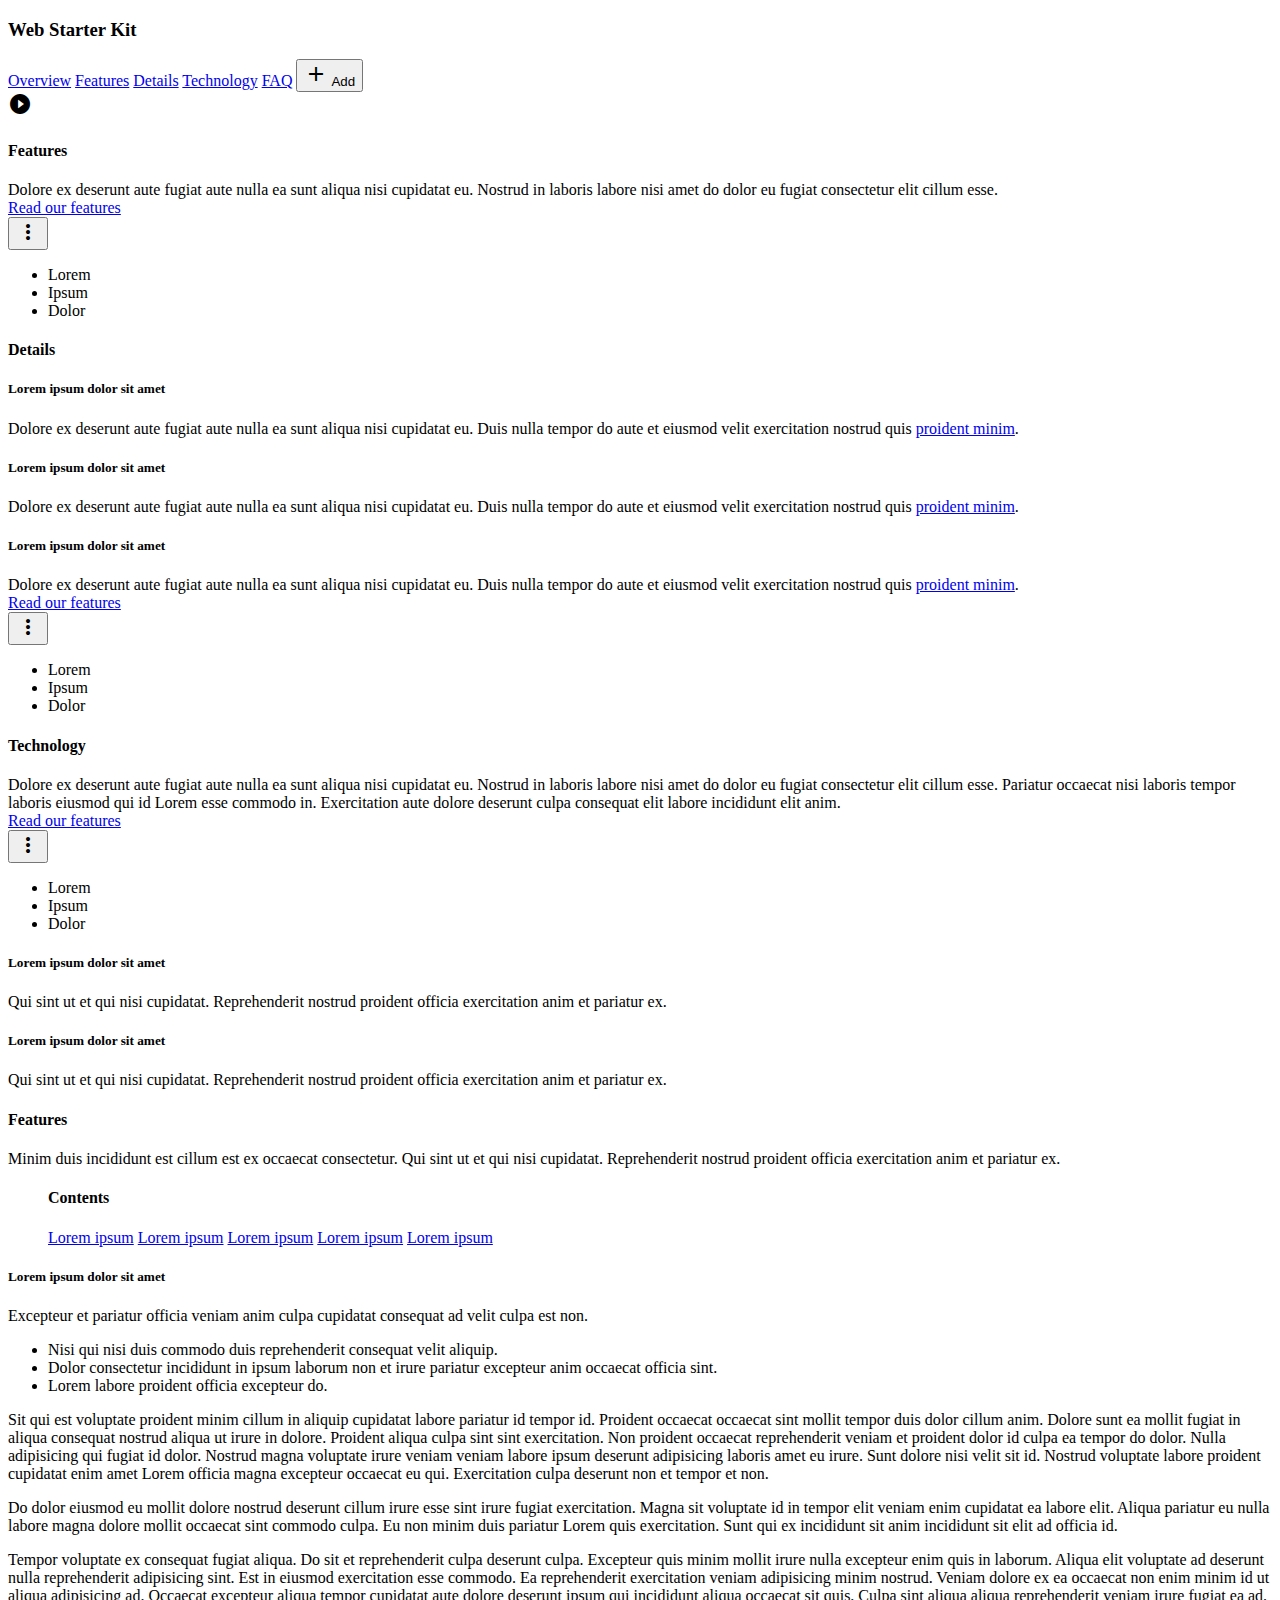
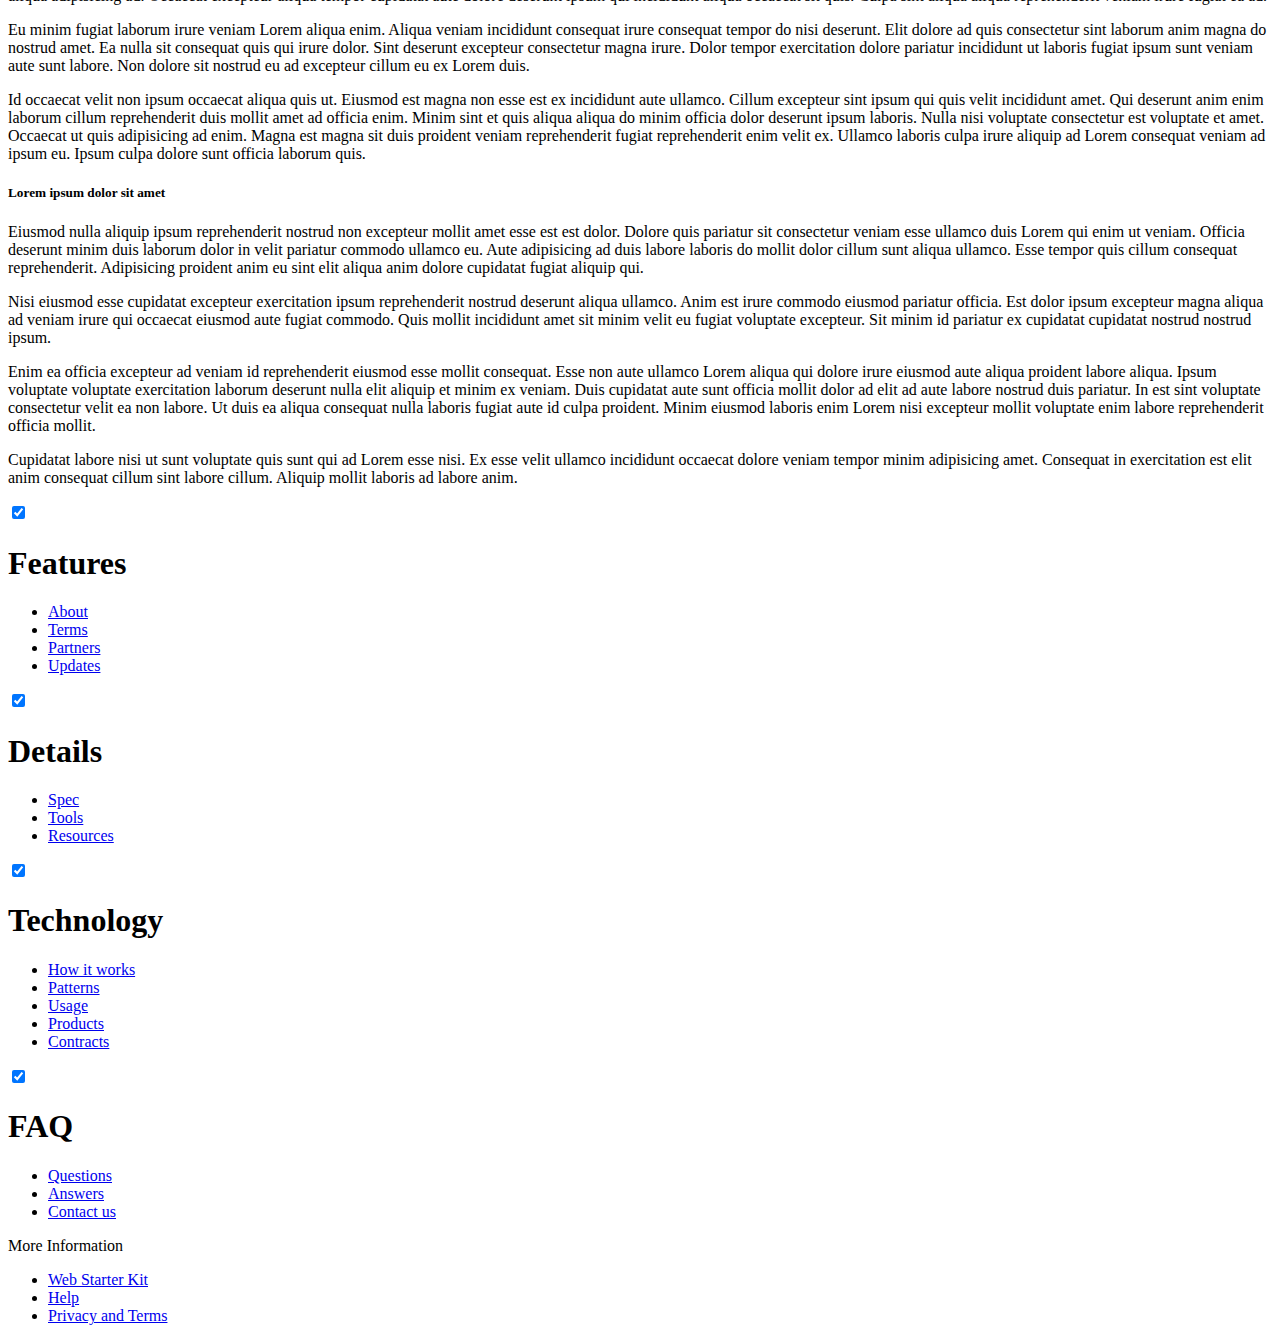
==== index.html @ f04f0d39 "1" ====
<!doctype html>
<html lang="">
  <head>
    <meta charset="utf-8">
    <meta http-equiv="X-UA-Compatible" content="IE=edge">
    <meta name="description" content="">
    <meta name="viewport" content="width=device-width, initial-scale=1.0">
    <title>Web Starter Kit</title>

    <!-- Disable tap highlight on IE -->
    <meta name="msapplication-tap-highlight" content="no">

    <!-- Web Application Manifest -->
    <link rel="manifest" href="manifest.json">

    <!-- Add to homescreen for Chrome on Android -->
    <meta name="mobile-web-app-capable" content="yes">
    <meta name="application-name" content="Web Starter Kit">
    <link rel="icon" sizes="192x192" href="images/touch/chrome-touch-icon-192x192.png">

    <!-- Add to homescreen for Safari on iOS -->
    <meta name="apple-mobile-web-app-capable" content="yes">
    <meta name="apple-mobile-web-app-status-bar-style" content="black">
    <meta name="apple-mobile-web-app-title" content="Web Starter Kit">
    <link rel="apple-touch-icon" href="images/touch/apple-touch-icon.png">

    <!-- Tile icon for Win8 (144x144 + tile color) -->
    <meta name="msapplication-TileImage" content="images/touch/ms-touch-icon-144x144-precomposed.png">
    <meta name="msapplication-TileColor" content="#2F3BA2">

    <!-- Color the status bar on mobile devices -->
    <meta name="theme-color" content="#2F3BA2">

    <!-- SEO: If your mobile URL is different from the desktop URL, add a canonical link to the desktop page https://developers.google.com/webmasters/smartphone-sites/feature-phones -->
    <!--
    <link rel="canonical" href="http://www.example.com/">
    -->

    <!-- Material Design icons -->
    <link rel="stylesheet" href="https://fonts.googleapis.com/icon?family=Material+Icons">


    <!-- Material Design Lite page styles:
    You can choose other color schemes from the CDN, more info here http://www.getmdl.io/customize/index.html
    Format: material.color1-color2.min.css, some examples:
    material.red-teal.min.css
    material.blue-orange.min.css
    material.purple-indigo.min.css
    -->
    <link rel="stylesheet" href="https://code.getmdl.io/1.2.1/material.indigo-pink.min.css">

    <!-- Your styles -->
    <link rel="stylesheet" href="styles/main.css">
  </head>
  <body class="mdl-demo mdl-color--grey-100 mdl-color-text--grey-700 mdl-base">
    <div class="mdl-layout mdl-js-layout mdl-layout--fixed-header">
      <header class="mdl-layout__header mdl-layout__header--scroll mdl-color--primary">
        <div class="mdl-layout--large-screen-only mdl-layout__header-row">
        </div>
        <div class="mdl-layout--large-screen-only mdl-layout__header-row">
          <h3>Web Starter Kit</h3>
        </div>
        <div class="mdl-layout--large-screen-only mdl-layout__header-row">
        </div>
        <div class="mdl-layout__tab-bar mdl-js-ripple-effect mdl-color--primary-dark">
          <a href="#overview" class="mdl-layout__tab is-active">Overview</a>
          <a href="#features" class="mdl-layout__tab">Features</a>
          <a href="#features" class="mdl-layout__tab">Details</a>
          <a href="#features" class="mdl-layout__tab">Technology</a>
          <a href="#features" class="mdl-layout__tab">FAQ</a>
          <button class="mdl-button mdl-js-button mdl-button--fab mdl-js-ripple-effect mdl-button--colored mdl-shadow--4dp mdl-color--accent" id="add">
            <i class="material-icons" role="presentation">add</i>
            <span class="visuallyhidden">Add</span>
          </button>
        </div>
      </header>
      <main class="mdl-layout__content">
        <div class="mdl-layout__tab-panel is-active" id="overview">
          <section class="section--center mdl-grid mdl-grid--no-spacing mdl-shadow--2dp">
            <header class="section__play-btn mdl-cell mdl-cell--3-col-desktop mdl-cell--2-col-tablet mdl-cell--4-col-phone mdl-color--teal-100 mdl-color-text--white">
              <i class="material-icons">play_circle_filled</i>
            </header>
            <div class="mdl-card mdl-cell mdl-cell--9-col-desktop mdl-cell--6-col-tablet mdl-cell--4-col-phone">
              <div class="mdl-card__supporting-text">
                <h4>Features</h4>
                Dolore ex deserunt aute fugiat aute nulla ea sunt aliqua nisi cupidatat eu. Nostrud in laboris labore nisi amet do dolor eu fugiat consectetur elit cillum esse.
              </div>
              <div class="mdl-card__actions">
                <a href="#" class="mdl-button">Read our features</a>
              </div>
            </div>
            <button class="mdl-button mdl-js-button mdl-js-ripple-effect mdl-button--icon" id="btn1">
              <i class="material-icons">more_vert</i>
            </button>
            <ul class="mdl-menu mdl-js-menu mdl-menu--bottom-right" for="btn1">
              <li class="mdl-menu__item">Lorem</li>
              <li class="mdl-menu__item" disabled>Ipsum</li>
              <li class="mdl-menu__item">Dolor</li>
            </ul>
          </section>
          <section class="section--center mdl-grid mdl-grid--no-spacing mdl-shadow--2dp">
            <div class="mdl-card mdl-cell mdl-cell--12-col">
              <div class="mdl-card__supporting-text mdl-grid mdl-grid--no-spacing">
                <h4 class="mdl-cell mdl-cell--12-col">Details</h4>
                <div class="section__circle-container mdl-cell mdl-cell--2-col mdl-cell--1-col-phone">
                  <div class="section__circle-container__circle mdl-color--primary"></div>
                </div>
                <div class="section__text mdl-cell mdl-cell--10-col-desktop mdl-cell--6-col-tablet mdl-cell--3-col-phone">
                  <h5>Lorem ipsum dolor sit amet</h5>
                  Dolore ex deserunt aute fugiat aute nulla ea sunt aliqua nisi cupidatat eu. Duis nulla tempor do aute et eiusmod velit exercitation nostrud quis <a href="#">proident minim</a>.
                </div>
                <div class="section__circle-container mdl-cell mdl-cell--2-col mdl-cell--1-col-phone">
                  <div class="section__circle-container__circle mdl-color--primary"></div>
                </div>
                <div class="section__text mdl-cell mdl-cell--10-col-desktop mdl-cell--6-col-tablet mdl-cell--3-col-phone">
                  <h5>Lorem ipsum dolor sit amet</h5>
                  Dolore ex deserunt aute fugiat aute nulla ea sunt aliqua nisi cupidatat eu. Duis nulla tempor do aute et eiusmod velit exercitation nostrud quis <a href="#">proident minim</a>.
                </div>
                <div class="section__circle-container mdl-cell mdl-cell--2-col mdl-cell--1-col-phone">
                  <div class="section__circle-container__circle mdl-color--primary"></div>
                </div>
                <div class="section__text mdl-cell mdl-cell--10-col-desktop mdl-cell--6-col-tablet mdl-cell--3-col-phone">
                  <h5>Lorem ipsum dolor sit amet</h5>
                  Dolore ex deserunt aute fugiat aute nulla ea sunt aliqua nisi cupidatat eu. Duis nulla tempor do aute et eiusmod velit exercitation nostrud quis <a href="#">proident minim</a>.
                </div>
              </div>
              <div class="mdl-card__actions">
                <a href="#" class="mdl-button">Read our features</a>
              </div>
            </div>
            <button class="mdl-button mdl-js-button mdl-js-ripple-effect mdl-button--icon" id="btn2">
              <i class="material-icons">more_vert</i>
            </button>
            <ul class="mdl-menu mdl-js-menu mdl-menu--bottom-right" for="btn2">
              <li class="mdl-menu__item">Lorem</li>
              <li class="mdl-menu__item" disabled>Ipsum</li>
              <li class="mdl-menu__item">Dolor</li>
            </ul>
          </section>
          <section class="section--center mdl-grid mdl-grid--no-spacing mdl-shadow--2dp">
            <div class="mdl-card mdl-cell mdl-cell--12-col">
              <div class="mdl-card__supporting-text">
                <h4>Technology</h4>
                Dolore ex deserunt aute fugiat aute nulla ea sunt aliqua nisi cupidatat eu. Nostrud in laboris labore nisi amet do dolor eu fugiat consectetur elit cillum esse. Pariatur occaecat nisi laboris tempor laboris eiusmod qui id Lorem esse commodo in. Exercitation aute dolore deserunt culpa consequat elit labore incididunt elit anim.
              </div>
              <div class="mdl-card__actions">
                <a href="#" class="mdl-button">Read our features</a>
              </div>
            </div>
            <button class="mdl-button mdl-js-button mdl-js-ripple-effect mdl-button--icon" id="btn3">
              <i class="material-icons">more_vert</i>
            </button>
            <ul class="mdl-menu mdl-js-menu mdl-menu--bottom-right" for="btn3">
              <li class="mdl-menu__item">Lorem</li>
              <li class="mdl-menu__item" disabled>Ipsum</li>
              <li class="mdl-menu__item">Dolor</li>
            </ul>
          </section>
          <section class="section--footer mdl-color--white mdl-grid">
            <div class="section__circle-container mdl-cell mdl-cell--2-col mdl-cell--1-col-phone">
              <div class="section__circle-container__circle mdl-color--accent section__circle--big"></div>
            </div>
            <div class="section__text mdl-cell mdl-cell--4-col-desktop mdl-cell--6-col-tablet mdl-cell--3-col-phone">
              <h5>Lorem ipsum dolor sit amet</h5>
              Qui sint ut et qui nisi cupidatat. Reprehenderit nostrud proident officia exercitation anim et pariatur ex.
            </div>
            <div class="section__circle-container mdl-cell mdl-cell--2-col mdl-cell--1-col-phone">
              <div class="section__circle-container__circle mdl-color--accent section__circle--big"></div>
            </div>
            <div class="section__text mdl-cell mdl-cell--4-col-desktop mdl-cell--6-col-tablet mdl-cell--3-col-phone">
              <h5>Lorem ipsum dolor sit amet</h5>
              Qui sint ut et qui nisi cupidatat. Reprehenderit nostrud proident officia exercitation anim et pariatur ex.
            </div>
          </section>
        </div>
        <div class="mdl-layout__tab-panel" id="features">
          <section class="section--center mdl-grid mdl-grid--no-spacing">
            <div class="mdl-cell mdl-cell--12-col">
              <h4>Features</h4>
              Minim duis incididunt est cillum est ex occaecat consectetur. Qui sint ut et qui nisi cupidatat. Reprehenderit nostrud proident officia exercitation anim et pariatur ex.
              <ul class="toc">
                <h4>Contents</h4>
                <a href="#lorem1">Lorem ipsum</a>
                <a href="#lorem2">Lorem ipsum</a>
                <a href="#lorem3">Lorem ipsum</a>
                <a href="#lorem4">Lorem ipsum</a>
                <a href="#lorem5">Lorem ipsum</a>
              </ul>

              <h5 id="lorem1">Lorem ipsum dolor sit amet</h5>
              Excepteur et pariatur officia veniam anim culpa cupidatat consequat ad velit culpa est non.
              <ul>
                <li>Nisi qui nisi duis commodo duis reprehenderit consequat velit aliquip.</li>
                <li>Dolor consectetur incididunt in ipsum laborum non et irure pariatur excepteur anim occaecat officia sint.</li>
                <li>Lorem labore proident officia excepteur do.</li>
              </ul>

              <p>
                Sit qui est voluptate proident minim cillum in aliquip cupidatat labore pariatur id tempor id. Proident occaecat occaecat sint mollit tempor duis dolor cillum anim. Dolore sunt ea mollit fugiat in aliqua consequat nostrud aliqua ut irure in dolore. Proident aliqua culpa sint sint exercitation. Non proident occaecat reprehenderit veniam et proident dolor id culpa ea tempor do dolor. Nulla adipisicing qui fugiat id dolor. Nostrud magna voluptate irure veniam veniam labore ipsum deserunt adipisicing laboris amet eu irure. Sunt dolore nisi velit sit id. Nostrud voluptate labore proident cupidatat enim amet Lorem officia magna excepteur occaecat eu qui. Exercitation culpa deserunt non et tempor et non.
              </p>
              <p>
                Do dolor eiusmod eu mollit dolore nostrud deserunt cillum irure esse sint irure fugiat exercitation. Magna sit voluptate id in tempor elit veniam enim cupidatat ea labore elit. Aliqua pariatur eu nulla labore magna dolore mollit occaecat sint commodo culpa. Eu non minim duis pariatur Lorem quis exercitation. Sunt qui ex incididunt sit anim incididunt sit elit ad officia id.
              </p>
              <p id="lorem2">
                Tempor voluptate ex consequat fugiat aliqua. Do sit et reprehenderit culpa deserunt culpa. Excepteur quis minim mollit irure nulla excepteur enim quis in laborum. Aliqua elit voluptate ad deserunt nulla reprehenderit adipisicing sint. Est in eiusmod exercitation esse commodo. Ea reprehenderit exercitation veniam adipisicing minim nostrud. Veniam dolore ex ea occaecat non enim minim id ut aliqua adipisicing ad. Occaecat excepteur aliqua tempor cupidatat aute dolore deserunt ipsum qui incididunt aliqua occaecat sit quis. Culpa sint aliqua aliqua reprehenderit veniam irure fugiat ea ad.
              </p>
              <p>
                Eu minim fugiat laborum irure veniam Lorem aliqua enim. Aliqua veniam incididunt consequat irure consequat tempor do nisi deserunt. Elit dolore ad quis consectetur sint laborum anim magna do nostrud amet. Ea nulla sit consequat quis qui irure dolor. Sint deserunt excepteur consectetur magna irure. Dolor tempor exercitation dolore pariatur incididunt ut laboris fugiat ipsum sunt veniam aute sunt labore. Non dolore sit nostrud eu ad excepteur cillum eu ex Lorem duis.
              </p>
              <p>
                Id occaecat velit non ipsum occaecat aliqua quis ut. Eiusmod est magna non esse est ex incididunt aute ullamco. Cillum excepteur sint ipsum qui quis velit incididunt amet. Qui deserunt anim enim laborum cillum reprehenderit duis mollit amet ad officia enim. Minim sint et quis aliqua aliqua do minim officia dolor deserunt ipsum laboris. Nulla nisi voluptate consectetur est voluptate et amet. Occaecat ut quis adipisicing ad enim. Magna est magna sit duis proident veniam reprehenderit fugiat reprehenderit enim velit ex. Ullamco laboris culpa irure aliquip ad Lorem consequat veniam ad ipsum eu. Ipsum culpa dolore sunt officia laborum quis.
              </p>

              <h5 id="lorem3">Lorem ipsum dolor sit amet</h5>

              <p id="lorem4">
                Eiusmod nulla aliquip ipsum reprehenderit nostrud non excepteur mollit amet esse est est dolor. Dolore quis pariatur sit consectetur veniam esse ullamco duis Lorem qui enim ut veniam. Officia deserunt minim duis laborum dolor in velit pariatur commodo ullamco eu. Aute adipisicing ad duis labore laboris do mollit dolor cillum sunt aliqua ullamco. Esse tempor quis cillum consequat reprehenderit. Adipisicing proident anim eu sint elit aliqua anim dolore cupidatat fugiat aliquip qui.
              </p>
              <p id="lorem5">
                Nisi eiusmod esse cupidatat excepteur exercitation ipsum reprehenderit nostrud deserunt aliqua ullamco. Anim est irure commodo eiusmod pariatur officia. Est dolor ipsum excepteur magna aliqua ad veniam irure qui occaecat eiusmod aute fugiat commodo. Quis mollit incididunt amet sit minim velit eu fugiat voluptate excepteur. Sit minim id pariatur ex cupidatat cupidatat nostrud nostrud ipsum.
              </p>
              <p>
                Enim ea officia excepteur ad veniam id reprehenderit eiusmod esse mollit consequat. Esse non aute ullamco Lorem aliqua qui dolore irure eiusmod aute aliqua proident labore aliqua. Ipsum voluptate voluptate exercitation laborum deserunt nulla elit aliquip et minim ex veniam. Duis cupidatat aute sunt officia mollit dolor ad elit ad aute labore nostrud duis pariatur. In est sint voluptate consectetur velit ea non labore. Ut duis ea aliqua consequat nulla laboris fugiat aute id culpa proident. Minim eiusmod laboris enim Lorem nisi excepteur mollit voluptate enim labore reprehenderit officia mollit.
              </p>
              <p>
                Cupidatat labore nisi ut sunt voluptate quis sunt qui ad Lorem esse nisi. Ex esse velit ullamco incididunt occaecat dolore veniam tempor minim adipisicing amet. Consequat in exercitation est elit anim consequat cillum sint labore cillum. Aliquip mollit laboris ad labore anim.
              </p>
            </div>
          </section>
        </div>
        <footer class="mdl-mega-footer">
          <div class="mdl-mega-footer--middle-section">
            <div class="mdl-mega-footer--drop-down-section">
              <input class="mdl-mega-footer--heading-checkbox" type="checkbox" checked>
              <h1 class="mdl-mega-footer--heading">Features</h1>
              <ul class="mdl-mega-footer--link-list">
                <li><a href="#">About</a></li>
                <li><a href="#">Terms</a></li>
                <li><a href="#">Partners</a></li>
                <li><a href="#">Updates</a></li>
              </ul>
            </div>
            <div class="mdl-mega-footer--drop-down-section">
              <input class="mdl-mega-footer--heading-checkbox" type="checkbox" checked>
              <h1 class="mdl-mega-footer--heading">Details</h1>
              <ul class="mdl-mega-footer--link-list">
                <li><a href="#">Spec</a></li>
                <li><a href="#">Tools</a></li>
                <li><a href="#">Resources</a></li>
              </ul>
            </div>
            <div class="mdl-mega-footer--drop-down-section">
              <input class="mdl-mega-footer--heading-checkbox" type="checkbox" checked>
              <h1 class="mdl-mega-footer--heading">Technology</h1>
              <ul class="mdl-mega-footer--link-list">
                <li><a href="#">How it works</a></li>
                <li><a href="#">Patterns</a></li>
                <li><a href="#">Usage</a></li>
                <li><a href="#">Products</a></li>
                <li><a href="#">Contracts</a></li>
              </ul>
            </div>
            <div class="mdl-mega-footer--drop-down-section">
              <input class="mdl-mega-footer--heading-checkbox" type="checkbox" checked>
              <h1 class="mdl-mega-footer--heading">FAQ</h1>
              <ul class="mdl-mega-footer--link-list">
                <li><a href="#">Questions</a></li>
                <li><a href="#">Answers</a></li>
                <li><a href="#">Contact us</a></li>
              </ul>
            </div>
          </div>
          <div class="mdl-mega-footer--bottom-section">
            <div class="mdl-logo">
              More Information
            </div>
            <ul class="mdl-mega-footer--link-list">
              <li><a href="https://developers.google.com/web/starter-kit/">Web Starter Kit</a></li>
              <li><a href="#">Help</a></li>
              <li><a href="#">Privacy and Terms</a></li>
            </ul>
          </div>
        </footer>
      </main>
    </div>

    <script src="https://code.getmdl.io/1.2.1/material.min.js"></script>
    <!-- build:js scripts/main.min.js -->
    <script src="scripts/main.js"></script>
    <!-- endbuild -->

    <!-- Google Analytics: change UA-XXXXX-X to be your site's ID -->
    <script>
      (function(i,s,o,g,r,a,m){i['GoogleAnalyticsObject']=r;i[r]=i[r]||function(){
      (i[r].q=i[r].q||[]).push(arguments)},i[r].l=1*new Date();a=s.createElement(o),
      m=s.getElementsByTagName(o)[0];a.async=1;a.src=g;m.parentNode.insertBefore(a,m)
      })(window,document,'script','//www.google-analytics.com/analytics.js','ga');
      ga('create', 'UA-XXXXX-X', 'auto');
      ga('send', 'pageview');
    </script>
    <!-- Built with love using Web Starter Kit -->
  </body>
</html>
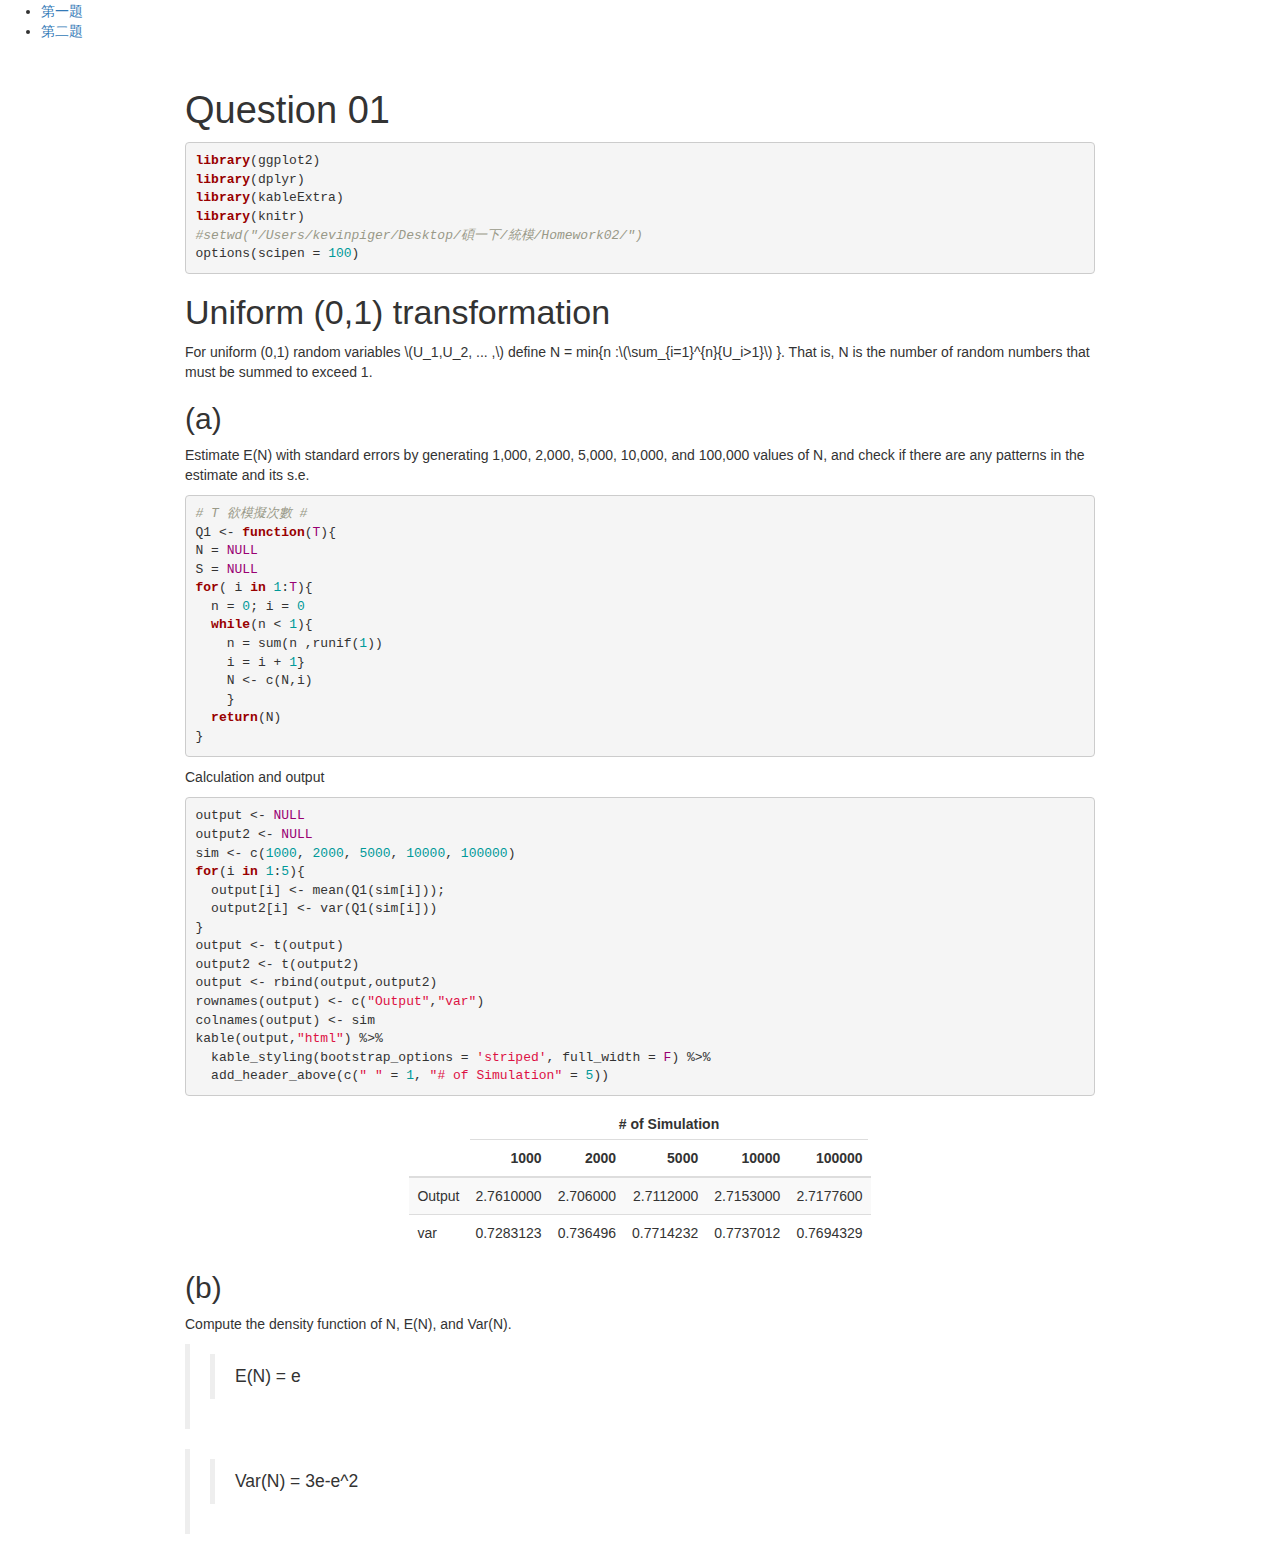
==== commit 404c0794: "my first page" ====
--- a/index.html
+++ b/index.html
@@ -1,303 +1,290 @@
-<!doctype html>
-<html lang="">
-  <head>
-    <meta charset="utf-8">
-    <meta http-equiv="X-UA-Compatible" content="IE=edge">
-    <meta name="description" content="">
-    <meta name="viewport" content="width=device-width, initial-scale=1.0">
-    <title>Web Starter Kit</title>
-
-    <!-- Disable tap highlight on IE -->
-    <meta name="msapplication-tap-highlight" content="no">
-
-    <!-- Web Application Manifest -->
-    <link rel="manifest" href="manifest.json">
-
-    <!-- Add to homescreen for Chrome on Android -->
-    <meta name="mobile-web-app-capable" content="yes">
-    <meta name="application-name" content="Web Starter Kit">
-    <link rel="icon" sizes="192x192" href="images/touch/chrome-touch-icon-192x192.png">
-
-    <!-- Add to homescreen for Safari on iOS -->
-    <meta name="apple-mobile-web-app-capable" content="yes">
-    <meta name="apple-mobile-web-app-status-bar-style" content="black">
-    <meta name="apple-mobile-web-app-title" content="Web Starter Kit">
-    <link rel="apple-touch-icon" href="images/touch/apple-touch-icon.png">
-
-    <!-- Tile icon for Win8 (144x144 + tile color) -->
-    <meta name="msapplication-TileImage" content="images/touch/ms-touch-icon-144x144-precomposed.png">
-    <meta name="msapplication-TileColor" content="#2F3BA2">
-
-    <!-- Color the status bar on mobile devices -->
-    <meta name="theme-color" content="#2F3BA2">
-
-    <!-- SEO: If your mobile URL is different from the desktop URL, add a canonical link to the desktop page https://developers.google.com/webmasters/smartphone-sites/feature-phones -->
-    <!--
-    <link rel="canonical" href="http://www.example.com/">
-    -->
-
-    <!-- Material Design icons -->
-    <link rel="stylesheet" href="https://fonts.googleapis.com/icon?family=Material+Icons">
-
-
-    <!-- Material Design Lite page styles:
-    You can choose other color schemes from the CDN, more info here http://www.getmdl.io/customize/index.html
-    Format: material.color1-color2.min.css, some examples:
-    material.red-teal.min.css
-    material.blue-orange.min.css
-    material.purple-indigo.min.css
-    -->
-    <link rel="stylesheet" href="https://code.getmdl.io/1.2.1/material.indigo-pink.min.css">
-
-    <!-- Your styles -->
-    <link rel="stylesheet" href="styles/main.css">
-  </head>
-  <body class="mdl-demo mdl-color--grey-100 mdl-color-text--grey-700 mdl-base">
-    <div class="mdl-layout mdl-js-layout mdl-layout--fixed-header">
-      <header class="mdl-layout__header mdl-layout__header--scroll mdl-color--primary">
-        <div class="mdl-layout--large-screen-only mdl-layout__header-row">
-        </div>
-        <div class="mdl-layout--large-screen-only mdl-layout__header-row">
-          <h3>Web Starter Kit</h3>
-        </div>
-        <div class="mdl-layout--large-screen-only mdl-layout__header-row">
-        </div>
-        <div class="mdl-layout__tab-bar mdl-js-ripple-effect mdl-color--primary-dark">
-          <a href="#overview" class="mdl-layout__tab is-active">Overview</a>
-          <a href="#features" class="mdl-layout__tab">Features</a>
-          <a href="#features" class="mdl-layout__tab">Details</a>
-          <a href="#features" class="mdl-layout__tab">Technology</a>
-          <a href="#features" class="mdl-layout__tab">FAQ</a>
-          <button class="mdl-button mdl-js-button mdl-button--fab mdl-js-ripple-effect mdl-button--colored mdl-shadow--4dp mdl-color--accent" id="add">
-            <i class="material-icons" role="presentation">add</i>
-            <span class="visuallyhidden">Add</span>
-          </button>
-        </div>
-      </header>
-      <main class="mdl-layout__content">
-        <div class="mdl-layout__tab-panel is-active" id="overview">
-          <section class="section--center mdl-grid mdl-grid--no-spacing mdl-shadow--2dp">
-            <header class="section__play-btn mdl-cell mdl-cell--3-col-desktop mdl-cell--2-col-tablet mdl-cell--4-col-phone mdl-color--teal-100 mdl-color-text--white">
-              <i class="material-icons">play_circle_filled</i>
-            </header>
-            <div class="mdl-card mdl-cell mdl-cell--9-col-desktop mdl-cell--6-col-tablet mdl-cell--4-col-phone">
-              <div class="mdl-card__supporting-text">
-                <h4>Features</h4>
-                Dolore ex deserunt aute fugiat aute nulla ea sunt aliqua nisi cupidatat eu. Nostrud in laboris labore nisi amet do dolor eu fugiat consectetur elit cillum esse.
-              </div>
-              <div class="mdl-card__actions">
-                <a href="#" class="mdl-button">Read our features</a>
-              </div>
-            </div>
-            <button class="mdl-button mdl-js-button mdl-js-ripple-effect mdl-button--icon" id="btn1">
-              <i class="material-icons">more_vert</i>
-            </button>
-            <ul class="mdl-menu mdl-js-menu mdl-menu--bottom-right" for="btn1">
-              <li class="mdl-menu__item">Lorem</li>
-              <li class="mdl-menu__item" disabled>Ipsum</li>
-              <li class="mdl-menu__item">Dolor</li>
-            </ul>
-          </section>
-          <section class="section--center mdl-grid mdl-grid--no-spacing mdl-shadow--2dp">
-            <div class="mdl-card mdl-cell mdl-cell--12-col">
-              <div class="mdl-card__supporting-text mdl-grid mdl-grid--no-spacing">
-                <h4 class="mdl-cell mdl-cell--12-col">Details</h4>
-                <div class="section__circle-container mdl-cell mdl-cell--2-col mdl-cell--1-col-phone">
-                  <div class="section__circle-container__circle mdl-color--primary"></div>
-                </div>
-                <div class="section__text mdl-cell mdl-cell--10-col-desktop mdl-cell--6-col-tablet mdl-cell--3-col-phone">
-                  <h5>Lorem ipsum dolor sit amet</h5>
-                  Dolore ex deserunt aute fugiat aute nulla ea sunt aliqua nisi cupidatat eu. Duis nulla tempor do aute et eiusmod velit exercitation nostrud quis <a href="#">proident minim</a>.
-                </div>
-                <div class="section__circle-container mdl-cell mdl-cell--2-col mdl-cell--1-col-phone">
-                  <div class="section__circle-container__circle mdl-color--primary"></div>
-                </div>
-                <div class="section__text mdl-cell mdl-cell--10-col-desktop mdl-cell--6-col-tablet mdl-cell--3-col-phone">
-                  <h5>Lorem ipsum dolor sit amet</h5>
-                  Dolore ex deserunt aute fugiat aute nulla ea sunt aliqua nisi cupidatat eu. Duis nulla tempor do aute et eiusmod velit exercitation nostrud quis <a href="#">proident minim</a>.
-                </div>
-                <div class="section__circle-container mdl-cell mdl-cell--2-col mdl-cell--1-col-phone">
-                  <div class="section__circle-container__circle mdl-color--primary"></div>
-                </div>
-                <div class="section__text mdl-cell mdl-cell--10-col-desktop mdl-cell--6-col-tablet mdl-cell--3-col-phone">
-                  <h5>Lorem ipsum dolor sit amet</h5>
-                  Dolore ex deserunt aute fugiat aute nulla ea sunt aliqua nisi cupidatat eu. Duis nulla tempor do aute et eiusmod velit exercitation nostrud quis <a href="#">proident minim</a>.
-                </div>
-              </div>
-              <div class="mdl-card__actions">
-                <a href="#" class="mdl-button">Read our features</a>
-              </div>
-            </div>
-            <button class="mdl-button mdl-js-button mdl-js-ripple-effect mdl-button--icon" id="btn2">
-              <i class="material-icons">more_vert</i>
-            </button>
-            <ul class="mdl-menu mdl-js-menu mdl-menu--bottom-right" for="btn2">
-              <li class="mdl-menu__item">Lorem</li>
-              <li class="mdl-menu__item" disabled>Ipsum</li>
-              <li class="mdl-menu__item">Dolor</li>
-            </ul>
-          </section>
-          <section class="section--center mdl-grid mdl-grid--no-spacing mdl-shadow--2dp">
-            <div class="mdl-card mdl-cell mdl-cell--12-col">
-              <div class="mdl-card__supporting-text">
-                <h4>Technology</h4>
-                Dolore ex deserunt aute fugiat aute nulla ea sunt aliqua nisi cupidatat eu. Nostrud in laboris labore nisi amet do dolor eu fugiat consectetur elit cillum esse. Pariatur occaecat nisi laboris tempor laboris eiusmod qui id Lorem esse commodo in. Exercitation aute dolore deserunt culpa consequat elit labore incididunt elit anim.
-              </div>
-              <div class="mdl-card__actions">
-                <a href="#" class="mdl-button">Read our features</a>
-              </div>
-            </div>
-            <button class="mdl-button mdl-js-button mdl-js-ripple-effect mdl-button--icon" id="btn3">
-              <i class="material-icons">more_vert</i>
-            </button>
-            <ul class="mdl-menu mdl-js-menu mdl-menu--bottom-right" for="btn3">
-              <li class="mdl-menu__item">Lorem</li>
-              <li class="mdl-menu__item" disabled>Ipsum</li>
-              <li class="mdl-menu__item">Dolor</li>
-            </ul>
-          </section>
-          <section class="section--footer mdl-color--white mdl-grid">
-            <div class="section__circle-container mdl-cell mdl-cell--2-col mdl-cell--1-col-phone">
-              <div class="section__circle-container__circle mdl-color--accent section__circle--big"></div>
-            </div>
-            <div class="section__text mdl-cell mdl-cell--4-col-desktop mdl-cell--6-col-tablet mdl-cell--3-col-phone">
-              <h5>Lorem ipsum dolor sit amet</h5>
-              Qui sint ut et qui nisi cupidatat. Reprehenderit nostrud proident officia exercitation anim et pariatur ex.
-            </div>
-            <div class="section__circle-container mdl-cell mdl-cell--2-col mdl-cell--1-col-phone">
-              <div class="section__circle-container__circle mdl-color--accent section__circle--big"></div>
-            </div>
-            <div class="section__text mdl-cell mdl-cell--4-col-desktop mdl-cell--6-col-tablet mdl-cell--3-col-phone">
-              <h5>Lorem ipsum dolor sit amet</h5>
-              Qui sint ut et qui nisi cupidatat. Reprehenderit nostrud proident officia exercitation anim et pariatur ex.
-            </div>
-          </section>
-        </div>
-        <div class="mdl-layout__tab-panel" id="features">
-          <section class="section--center mdl-grid mdl-grid--no-spacing">
-            <div class="mdl-cell mdl-cell--12-col">
-              <h4>Features</h4>
-              Minim duis incididunt est cillum est ex occaecat consectetur. Qui sint ut et qui nisi cupidatat. Reprehenderit nostrud proident officia exercitation anim et pariatur ex.
-              <ul class="toc">
-                <h4>Contents</h4>
-                <a href="#lorem1">Lorem ipsum</a>
-                <a href="#lorem2">Lorem ipsum</a>
-                <a href="#lorem3">Lorem ipsum</a>
-                <a href="#lorem4">Lorem ipsum</a>
-                <a href="#lorem5">Lorem ipsum</a>
-              </ul>
-
-              <h5 id="lorem1">Lorem ipsum dolor sit amet</h5>
-              Excepteur et pariatur officia veniam anim culpa cupidatat consequat ad velit culpa est non.
-              <ul>
-                <li>Nisi qui nisi duis commodo duis reprehenderit consequat velit aliquip.</li>
-                <li>Dolor consectetur incididunt in ipsum laborum non et irure pariatur excepteur anim occaecat officia sint.</li>
-                <li>Lorem labore proident officia excepteur do.</li>
-              </ul>
-
-              <p>
-                Sit qui est voluptate proident minim cillum in aliquip cupidatat labore pariatur id tempor id. Proident occaecat occaecat sint mollit tempor duis dolor cillum anim. Dolore sunt ea mollit fugiat in aliqua consequat nostrud aliqua ut irure in dolore. Proident aliqua culpa sint sint exercitation. Non proident occaecat reprehenderit veniam et proident dolor id culpa ea tempor do dolor. Nulla adipisicing qui fugiat id dolor. Nostrud magna voluptate irure veniam veniam labore ipsum deserunt adipisicing laboris amet eu irure. Sunt dolore nisi velit sit id. Nostrud voluptate labore proident cupidatat enim amet Lorem officia magna excepteur occaecat eu qui. Exercitation culpa deserunt non et tempor et non.
-              </p>
-              <p>
-                Do dolor eiusmod eu mollit dolore nostrud deserunt cillum irure esse sint irure fugiat exercitation. Magna sit voluptate id in tempor elit veniam enim cupidatat ea labore elit. Aliqua pariatur eu nulla labore magna dolore mollit occaecat sint commodo culpa. Eu non minim duis pariatur Lorem quis exercitation. Sunt qui ex incididunt sit anim incididunt sit elit ad officia id.
-              </p>
-              <p id="lorem2">
-                Tempor voluptate ex consequat fugiat aliqua. Do sit et reprehenderit culpa deserunt culpa. Excepteur quis minim mollit irure nulla excepteur enim quis in laborum. Aliqua elit voluptate ad deserunt nulla reprehenderit adipisicing sint. Est in eiusmod exercitation esse commodo. Ea reprehenderit exercitation veniam adipisicing minim nostrud. Veniam dolore ex ea occaecat non enim minim id ut aliqua adipisicing ad. Occaecat excepteur aliqua tempor cupidatat aute dolore deserunt ipsum qui incididunt aliqua occaecat sit quis. Culpa sint aliqua aliqua reprehenderit veniam irure fugiat ea ad.
-              </p>
-              <p>
-                Eu minim fugiat laborum irure veniam Lorem aliqua enim. Aliqua veniam incididunt consequat irure consequat tempor do nisi deserunt. Elit dolore ad quis consectetur sint laborum anim magna do nostrud amet. Ea nulla sit consequat quis qui irure dolor. Sint deserunt excepteur consectetur magna irure. Dolor tempor exercitation dolore pariatur incididunt ut laboris fugiat ipsum sunt veniam aute sunt labore. Non dolore sit nostrud eu ad excepteur cillum eu ex Lorem duis.
-              </p>
-              <p>
-                Id occaecat velit non ipsum occaecat aliqua quis ut. Eiusmod est magna non esse est ex incididunt aute ullamco. Cillum excepteur sint ipsum qui quis velit incididunt amet. Qui deserunt anim enim laborum cillum reprehenderit duis mollit amet ad officia enim. Minim sint et quis aliqua aliqua do minim officia dolor deserunt ipsum laboris. Nulla nisi voluptate consectetur est voluptate et amet. Occaecat ut quis adipisicing ad enim. Magna est magna sit duis proident veniam reprehenderit fugiat reprehenderit enim velit ex. Ullamco laboris culpa irure aliquip ad Lorem consequat veniam ad ipsum eu. Ipsum culpa dolore sunt officia laborum quis.
-              </p>
-
-              <h5 id="lorem3">Lorem ipsum dolor sit amet</h5>
-
-              <p id="lorem4">
-                Eiusmod nulla aliquip ipsum reprehenderit nostrud non excepteur mollit amet esse est est dolor. Dolore quis pariatur sit consectetur veniam esse ullamco duis Lorem qui enim ut veniam. Officia deserunt minim duis laborum dolor in velit pariatur commodo ullamco eu. Aute adipisicing ad duis labore laboris do mollit dolor cillum sunt aliqua ullamco. Esse tempor quis cillum consequat reprehenderit. Adipisicing proident anim eu sint elit aliqua anim dolore cupidatat fugiat aliquip qui.
-              </p>
-              <p id="lorem5">
-                Nisi eiusmod esse cupidatat excepteur exercitation ipsum reprehenderit nostrud deserunt aliqua ullamco. Anim est irure commodo eiusmod pariatur officia. Est dolor ipsum excepteur magna aliqua ad veniam irure qui occaecat eiusmod aute fugiat commodo. Quis mollit incididunt amet sit minim velit eu fugiat voluptate excepteur. Sit minim id pariatur ex cupidatat cupidatat nostrud nostrud ipsum.
-              </p>
-              <p>
-                Enim ea officia excepteur ad veniam id reprehenderit eiusmod esse mollit consequat. Esse non aute ullamco Lorem aliqua qui dolore irure eiusmod aute aliqua proident labore aliqua. Ipsum voluptate voluptate exercitation laborum deserunt nulla elit aliquip et minim ex veniam. Duis cupidatat aute sunt officia mollit dolor ad elit ad aute labore nostrud duis pariatur. In est sint voluptate consectetur velit ea non labore. Ut duis ea aliqua consequat nulla laboris fugiat aute id culpa proident. Minim eiusmod laboris enim Lorem nisi excepteur mollit voluptate enim labore reprehenderit officia mollit.
-              </p>
-              <p>
-                Cupidatat labore nisi ut sunt voluptate quis sunt qui ad Lorem esse nisi. Ex esse velit ullamco incididunt occaecat dolore veniam tempor minim adipisicing amet. Consequat in exercitation est elit anim consequat cillum sint labore cillum. Aliquip mollit laboris ad labore anim.
-              </p>
-            </div>
-          </section>
-        </div>
-        <footer class="mdl-mega-footer">
-          <div class="mdl-mega-footer--middle-section">
-            <div class="mdl-mega-footer--drop-down-section">
-              <input class="mdl-mega-footer--heading-checkbox" type="checkbox" checked>
-              <h1 class="mdl-mega-footer--heading">Features</h1>
-              <ul class="mdl-mega-footer--link-list">
-                <li><a href="#">About</a></li>
-                <li><a href="#">Terms</a></li>
-                <li><a href="#">Partners</a></li>
-                <li><a href="#">Updates</a></li>
-              </ul>
-            </div>
-            <div class="mdl-mega-footer--drop-down-section">
-              <input class="mdl-mega-footer--heading-checkbox" type="checkbox" checked>
-              <h1 class="mdl-mega-footer--heading">Details</h1>
-              <ul class="mdl-mega-footer--link-list">
-                <li><a href="#">Spec</a></li>
-                <li><a href="#">Tools</a></li>
-                <li><a href="#">Resources</a></li>
-              </ul>
-            </div>
-            <div class="mdl-mega-footer--drop-down-section">
-              <input class="mdl-mega-footer--heading-checkbox" type="checkbox" checked>
-              <h1 class="mdl-mega-footer--heading">Technology</h1>
-              <ul class="mdl-mega-footer--link-list">
-                <li><a href="#">How it works</a></li>
-                <li><a href="#">Patterns</a></li>
-                <li><a href="#">Usage</a></li>
-                <li><a href="#">Products</a></li>
-                <li><a href="#">Contracts</a></li>
-              </ul>
-            </div>
-            <div class="mdl-mega-footer--drop-down-section">
-              <input class="mdl-mega-footer--heading-checkbox" type="checkbox" checked>
-              <h1 class="mdl-mega-footer--heading">FAQ</h1>
-              <ul class="mdl-mega-footer--link-list">
-                <li><a href="#">Questions</a></li>
-                <li><a href="#">Answers</a></li>
-                <li><a href="#">Contact us</a></li>
-              </ul>
-            </div>
-          </div>
-          <div class="mdl-mega-footer--bottom-section">
-            <div class="mdl-logo">
-              More Information
-            </div>
-            <ul class="mdl-mega-footer--link-list">
-              <li><a href="https://developers.google.com/web/starter-kit/">Web Starter Kit</a></li>
-              <li><a href="#">Help</a></li>
-              <li><a href="#">Privacy and Terms</a></li>
-            </ul>
-          </div>
-        </footer>
-      </main>
-    </div>
-
-    <script src="https://code.getmdl.io/1.2.1/material.min.js"></script>
-    <!-- build:js scripts/main.min.js -->
-    <script src="scripts/main.js"></script>
-    <!-- endbuild -->
-
-    <!-- Google Analytics: change UA-XXXXX-X to be your site's ID -->
-    <script>
-      (function(i,s,o,g,r,a,m){i['GoogleAnalyticsObject']=r;i[r]=i[r]||function(){
-      (i[r].q=i[r].q||[]).push(arguments)},i[r].l=1*new Date();a=s.createElement(o),
-      m=s.getElementsByTagName(o)[0];a.async=1;a.src=g;m.parentNode.insertBefore(a,m)
-      })(window,document,'script','//www.google-analytics.com/analytics.js','ga');
-      ga('create', 'UA-XXXXX-X', 'auto');
-      ga('send', 'pageview');
-    </script>
-    <!-- Built with love using Web Starter Kit -->
-  </body>
-</html>+<!DOCTYPE html>
+
+<html xmlns="http://www.w3.org/1999/xhtml">
+  
+<head>
+
+<meta charset="utf-8" />
+<meta http-equiv="Content-Type" content="text/html; charset=utf-8" />
+<meta name="generator" content="pandoc" />
+
+<title>Question 01</title>
+
+<!-- 目錄 -->
+<ul class="navbar">
+  <li><a href="index.html">第一題</a>
+  <li><a href="about.html">第二題</a>
+</ul>
+
+
+<script src="[data-uri]"></script>
+<meta name="viewport" content="width=device-width, initial-scale=1" />
+<link href="data:text/css;charset=utf-8,html%7Bfont%2Dfamily%3Asans%2Dserif%3B%2Dwebkit%2Dtext%2Dsize%2Dadjust%3A100%25%3B%2Dms%2Dtext%2Dsize%2Dadjust%3A100%25%7Dbody%7Bmargin%3A0%7Darticle%2Caside%2Cdetails%2Cfigcaption%2Cfigure%2Cfooter%2Cheader%2Chgroup%2Cmain%2Cmenu%2Cnav%2Csection%2Csummary%7Bdisplay%3Ablock%7Daudio%2Ccanvas%2Cprogress%2Cvideo%7Bdisplay%3Ainline%2Dblock%3Bvertical%2Dalign%3Abaseline%7Daudio%3Anot%28%5Bcontrols%5D%29%7Bdisplay%3Anone%3Bheight%3A0%7D%5Bhidden%5D%2Ctemplate%7Bdisplay%3Anone%7Da%7Bbackground%2Dcolor%3Atransparent%7Da%3Aactive%2Ca%3Ahover%7Boutline%3A0%7Dabbr%5Btitle%5D%7Bborder%2Dbottom%3A1px%20dotted%7Db%2Cstrong%7Bfont%2Dweight%3A700%7Ddfn%7Bfont%2Dstyle%3Aitalic%7Dh1%7Bmargin%3A%2E67em%200%3Bfont%2Dsize%3A2em%7Dmark%7Bcolor%3A%23000%3Bbackground%3A%23ff0%7Dsmall%7Bfont%2Dsize%3A80%25%7Dsub%2Csup%7Bposition%3Arelative%3Bfont%2Dsize%3A75%25%3Bline%2Dheight%3A0%3Bvertical%2Dalign%3Abaseline%7Dsup%7Btop%3A%2D%2E5em%7Dsub%7Bbottom%3A%2D%2E25em%7Dimg%7Bborder%3A0%7Dsvg%3Anot%28%3Aroot%29%7Boverflow%3Ahidden%7Dfigure%7Bmargin%3A1em%2040px%7Dhr%7Bheight%3A0%3B%2Dwebkit%2Dbox%2Dsizing%3Acontent%2Dbox%3B%2Dmoz%2Dbox%2Dsizing%3Acontent%2Dbox%3Bbox%2Dsizing%3Acontent%2Dbox%7Dpre%7Boverflow%3Aauto%7Dcode%2Ckbd%2Cpre%2Csamp%7Bfont%2Dfamily%3Amonospace%2Cmonospace%3Bfont%2Dsize%3A1em%7Dbutton%2Cinput%2Coptgroup%2Cselect%2Ctextarea%7Bmargin%3A0%3Bfont%3Ainherit%3Bcolor%3Ainherit%7Dbutton%7Boverflow%3Avisible%7Dbutton%2Cselect%7Btext%2Dtransform%3Anone%7Dbutton%2Chtml%20input%5Btype%3Dbutton%5D%2Cinput%5Btype%3Dreset%5D%2Cinput%5Btype%3Dsubmit%5D%7B%2Dwebkit%2Dappearance%3Abutton%3Bcursor%3Apointer%7Dbutton%5Bdisabled%5D%2Chtml%20input%5Bdisabled%5D%7Bcursor%3Adefault%7Dbutton%3A%3A%2Dmoz%2Dfocus%2Dinner%2Cinput%3A%3A%2Dmoz%2Dfocus%2Dinner%7Bpadding%3A0%3Bborder%3A0%7Dinput%7Bline%2Dheight%3Anormal%7Dinput%5Btype%3Dcheckbox%5D%2Cinput%5Btype%3Dradio%5D%7B%2Dwebkit%2Dbox%2Dsizing%3Aborder%2Dbox%3B%2Dmoz%2Dbox%2Dsizing%3Aborder%2Dbox%3Bbox%2Dsizing%3Aborder%2Dbox%3Bpadding%3A0%7Dinput%5Btype%3Dnumber%5D%3A%3A%2Dwebkit%2Dinner%2Dspin%2Dbutton%2Cinput%5Btype%3Dnumber%5D%3A%3A%2Dwebkit%2Douter%2Dspin%2Dbutton%7Bheight%3Aauto%7Dinput%5Btype%3Dsearch%5D%7B%2Dwebkit%2Dbox%2Dsizing%3Acontent%2Dbox%3B%2Dmoz%2Dbox%2Dsizing%3Acontent%2Dbox%3Bbox%2Dsizing%3Acontent%2Dbox%3B%2Dwebkit%2Dappearance%3Atextfield%7Dinput%5Btype%3Dsearch%5D%3A%3A%2Dwebkit%2Dsearch%2Dcancel%2Dbutton%2Cinput%5Btype%3Dsearch%5D%3A%3A%2Dwebkit%2Dsearch%2Ddecoration%7B%2Dwebkit%2Dappearance%3Anone%7Dfieldset%7Bpadding%3A%2E35em%20%2E625em%20%2E75em%3Bmargin%3A0%202px%3Bborder%3A1px%20solid%20silver%7Dlegend%7Bpadding%3A0%3Bborder%3A0%7Dtextarea%7Boverflow%3Aauto%7Doptgroup%7Bfont%2Dweight%3A700%7Dtable%7Bborder%2Dspacing%3A0%3Bborder%2Dcollapse%3Acollapse%7Dtd%2Cth%7Bpadding%3A0%7D%40media%20print%7B%2A%2C%3Aafter%2C%3Abefore%7Bcolor%3A%23000%21important%3Btext%2Dshadow%3Anone%21important%3Bbackground%3A0%200%21important%3B%2Dwebkit%2Dbox%2Dshadow%3Anone%21important%3Bbox%2Dshadow%3Anone%21important%7Da%2Ca%3Avisited%7Btext%2Ddecoration%3Aunderline%7Da%5Bhref%5D%3Aafter%7Bcontent%3A%22%20%28%22%20attr%28href%29%20%22%29%22%7Dabbr%5Btitle%5D%3Aafter%7Bcontent%3A%22%20%28%22%20attr%28title%29%20%22%29%22%7Da%5Bhref%5E%3D%22javascript%3A%22%5D%3Aafter%2Ca%5Bhref%5E%3D%22%23%22%5D%3Aafter%7Bcontent%3A%22%22%7Dblockquote%2Cpre%7Bborder%3A1px%20solid%20%23999%3Bpage%2Dbreak%2Dinside%3Aavoid%7Dthead%7Bdisplay%3Atable%2Dheader%2Dgroup%7Dimg%2Ctr%7Bpage%2Dbreak%2Dinside%3Aavoid%7Dimg%7Bmax%2Dwidth%3A100%25%21important%7Dh2%2Ch3%2Cp%7Borphans%3A3%3Bwidows%3A3%7Dh2%2Ch3%7Bpage%2Dbreak%2Dafter%3Aavoid%7D%2Enavbar%7Bdisplay%3Anone%7D%2Ebtn%3E%2Ecaret%2C%2Edropup%3E%2Ebtn%3E%2Ecaret%7Bborder%2Dtop%2Dcolor%3A%23000%21important%7D%2Elabel%7Bborder%3A1px%20solid%20%23000%7D%2Etable%7Bborder%2Dcollapse%3Acollapse%21important%7D%2Etable%20td%2C%2Etable%20th%7Bbackground%2Dcolor%3A%23fff%21important%7D%2Etable%2Dbordered%20td%2C%2Etable%2Dbordered%20th%7Bborder%3A1px%20solid%20%23ddd%21important%7D%7D%40font%2Dface%7Bfont%2Dfamily%3A%27Glyphicons%20Halflings%27%3Bsrc%3Aurl%28data%3Aapplication%2Fvnd%2Ems%2Dfontobject%3Bbase64%2Cn04AAEFNAAACAAIABAAAAAAABQAAAAAAAAABAJABAAAEAExQAAAAAAAAAAIAAAAAAAAAAAEAAAAAAAAAJxJ%[base64]%2FSEdmjKHUbyow8ATBE40IvWA3vTu8LiABDQ%2BpexwUMcm1SMnNryctQSiI1K5ZnbOlXKmnVV5YvRe6RnNMFNCOs1KNVpn6yZhCJkRtVRNzEufeIq7HgSrcx4S8h%2Fv4vnrrKc6oCNxmSk2uKlZQHBii6iKFoH0746ThvkO1kJHlxjrkxs%2BLWORaDQBEtiYJIR5IB9Bi1UyL4Rmr0BNigNkMzlKQmnofBHviqVzUxwdMb3NdCn69hy%2BpRYVKGVS%2F1tnsqv4LL7wCCPZZAZPT4aCShHjHJVNuXbmMrY5LeQaGnvAkXlVrJgKRAUdFjrWEah9XebPeQMj7KS7DIBAFt8ycgC5PLGUOHSE3ErGZCiViNLL5ZARfywnCoZaKQCu6NuFX42AEeKtKUGnr%2FCm2Cy8tpFhBPMW5Fxi4Qm4TkDWh4IWFDClhU2hRWosUWqcKLlgyXB%2BlSHaWaHiWlBAR8SeSgSPCQxdVQgzUixWKSTrIQEbU94viDctkvX%2BVSjJuUmV8L4CXShI11esnp0pjWNZIyxKHS4wVQ2ime1P4RnhvGw0aDN1OLAXGERsB7buFpFGGBAre4QEQR0HOIO5oYH305G%2BKspT%2FFupEGGafCCwxSe6ZUa%2B073rXHnNdVXE6eWvibUS27XtRzkH838mYLMBmYysZTM0EM3A1fbpCBYFccN1B%2FEnCYu%2FTgCGmr7bMh8GfYL%2BBfcLvB0gRagC09w9elfldaIy%2FhNCBLRgBgtCC7jAF63wLSMAfbfAlEggYU0bUA7ACCJmTDpEmJtI78w4%2FBO7dN7JR7J7ZvbYaUbaILSQsRBiF3HGk5fEg6p9unwLvn98r%2BvnsV%2B372uf1xBLq4qU%2F45fTuqaAP%2BpssmCCCTF0mhEow8ZXZOS8D7Q85JsxZ%2BAzok7B7O%2Ff6J8AzYBySZQB%2FQHYUSA%2BEeQhEWiS6AIQzgcsDiER4MjgMBAWDV4AgQ3g1eBgIdweCQmCjJEMkJ%2BPKRWyFHHmg1Wi%2F6xzUgA0LREoKJChwnQa9B%2B5RQZRB3IlBlkAnxyQNaANwHMowzlYSMCBgnbpzvqpl0iTJNCQidDI9ZrSYNIRBhHtUa5YHMHxyGEik9hDE0AKj72AbTCaxtHPUaKZdAZSnQTyjGqGLsmBStCejApUhg4uBMU6mATujEl%2BKdDPbI6Ag4vLr%2BhjY6lbjBeoLKnZl0UZgRX8gTySOeynZVz1wOq7e1hFGYIq%2BMhrGxDLak0PrwYzSXtcuyhXEhwOYofiW%2BEcI%2Fjw8P6IY6ed%2BetAbuqKp5QIapT77LnAe505lMuqL79a0ut4rWexzFttsOsLDy7zvtQzcq3U1qabe7tB0wHWVXji%2BzDbo8x8HyIRUbXnwUcklFv51fvTymiV%2BMXLSmGH9d9%2BaXpD5X6lao41anWGig7IwIdnoBY2ht%2FpO9mClLo4NdXHAsefqWUKlXJkbqPOFhMoR4aiA1BXqhRNbB2Xwi%2B7u%2FjpAoOpKJ0UX24EsrzMfHXViakCNcKjBxuQX8BO0ZqjJ3xXzf%2B61t2VXOSgJ8xu65QKgtN6FibPmPYsXbJRHHqbgATcSZxBqGiDiU4NNNsYBsKD0MIP%2FOfKnlk%2FLkaid%[base64]%2FgFtuW0wR4cgd%2BZKesSV7QkNE2kw6AV4hoIuC02LGmTomyf8PiO6CZzOTLTPQ%2BHW06H%2Btx%2BbQ8LmDYg1pTFrp2oJXgkZTyeRJZM0C8aE2LpFrNVDuhARsN543%2FFV6klQ6Tv1OoZGXLv0igKrl%2FCmJxRmX7JJbJ998VSIPQRyDBICzl4JJlYHbdql30NvYcOuZ7a10uWRrgoieOdgIm4rlq6vNOQBuqESLbXG5lzdJGHw2m0sDYmODXbYGTfSTGRKpssTO95fothJCjUGQgEL4yKoGAF%2F0SrpUDNn8CBgBcSDQByAeNkCXp4S4Ro2Xh4OeaGRgR66PVOsU8bc6TR5%[base64]%2F1SgRCJ1dk4UdBT7OoyuNgLs0oCd8RnrEIb6QdMxT2QjD4zMrJkfgx5aDMcA4orsTtKCqWb%2FVeyceqa5OGSmB28YwH4rFbkQaLoUN8OQQYnD3w2eXpI4ScQfbCUZiJ4yMOIKLyyTc7BQ4uXUw6Ee6%2FxM%2B4Y67ngNBknxIPwuppgIhFcwJyr6EIj%2BLzNj%2FmfR2vhhRlx0BILZoAYruF0caWQ7YxO66UmeguDREAFHYuC7HJviRgVO6ruJH59h%2FC%2FPkgSle8xNzZJULLWq9JMDTE2fjGE146a1Us6PZDGYle6ldWRqn%2FpdpgHKNGrGIdkRK%2BKPETT9nKT6kLyDI8xd9A1FgWmXWRAIHwZ37WyZHOVyCadJEmMVz0MadMjDrPho%2BEIochkVC2xgGiwwsQ6DMv2P7UXqT4x7CdcYGId2BJQQa85EQKmCmwcRejQ9Bm4oATENFPkxPXILHpMPUyWTI5rjNOsIlmEeMbcOCEqInpXACYQ9DDxmFo9vcmsDblcMtg4tqBerNngkIKaFJmrQAPnq1dEzsMXcwjcHdfdCibcAxxA%2Bq%2Fj9m3LM%2FO7WJka4tSidVCjsvo2lQ%2F2ewyoYyXwAYyr2PlRoR5MpgVmSUIrM3PQxXPbgjBOaDQFIyFMJvx3Pc5RSYj12ySVF9fwFPQu2e2KWVoL9q3Ayv3IzpGHUdvdPdrNUdicjsTQ2ISy7QU3DrEytIjvbzJnAkmANXjAFERA0MUoPF3%2F5KFmW14bBNOhwircYgMqoDpUMcDtCmBE82QM2YtdjVLB4kBuKho%2FbcwQdeboqfQartuU3CsCf%2BcXkgYAqp%2F0Ee3RorAZt0AvvOCSI4JICIlGlsV0bsSid%2FNIEALAAzb6HAgyWHBps6xAOwkJIGcB82CxRQq4sJf3FzA70A%2BTRqcqjEMETCoez3mkPcpnoALs0ugJY8kQwrC%[base64]%2FWDHA60cYFaI%2FPjpzquUqdaYGcIq%2BmLez3WLFFCtNBN2QJcrlcoELgiPku5R5dSlJFaCEqEZle1AQzAKC%2B1SotMcBNyQUFuRHRF6OlimSBgjZeTBCwLyc6A%2BP%2FoFRchXTz5ADknYJHxzrJ5pGuIKRQISU6WyKTBBjD8WozmVYWIsto1AS5rxzKlvJu4E%2FvwOiKxRtCWsDM%2BeTHUrmwrCK5BIfMzGkD%2B0Fk5LzBs0jMYXktNDblB06LMNJ09U8pzSLmo14MS0OMjcdrZ31pyQqxJJpRImlSvfYAK8inkYU52QY2FPEVsjoWewpwhRp5yAuNpkqhdb7ku9Seefl2D0B8SMTFD90xi4CSOwwZy9IKkpMtI3FmFUg3%2FkFutpQGNc3pCR7gvC4sgwbupDu3DyEN%2BW6YGLNM21jpB49irxy9BSlHrVDlnihGKHwPrbVFtc%2Bh1rVQKZduxIyojccZIIcOCmhEnC7UkY68WXKQgLi2JCDQkQWJRQuk60hZp0D3rtCTINSeY9Ej2kIKYfGxwOs4j9qMM7fYZiipzgcf7TamnehqdhsiMiCawXnz4xAbyCkLAx5EGbo3Ax1u3dUIKnTxIaxwQTHehPl3V491H0%2BbC5zgpGz7Io%2BmjdhKlPJ01EeMpM7UsRJMi1nGjmJg35i6bQBAAxjO%2FENJubU2mg3ONySEoWklCwdABETcs7ck3jgiuU9pcKKpbgn%2B3YlzV1FzIkB6pmEDOSSyDfPPlQskznctFji0kpgZjW5RZe6x9kYT4KJcXg0bNiCyif%2BpZACCyRMmYsfiKmN9tSO65F0R2OO6ytlEhY5Sj6uRKfFxw0ijJaAx%2Fk3QgnAFSq27%2F2i4GEBA%2BUvTJKK%2F9eISNvG46Em5RZfjTYLdeD8kdXHyrwId%2FDQZUaMCY4gGbke2C8vfjgV%2FY9kkRQOJIn%2FxM9INZSpiBnqX0Q9GlQPpPKAyO5y%2BW5NMPSRdBCUlmuxl40ZfMCnf2Cp044uI9WLFtCi4YVxKjuRCOBWIb4XbIsGdbo4qtMQnNOQz4XDSui7W%2FN6l54qOynCqD3DpWQ%2BmpD7C40D8BZEWGJX3tlAaZBMj1yjvDYKwCJBa201u6nBKE5UE%2B7QSEhCwrXfbRZylAaAkplhBWX50dumrElePyNMRYUrC99UmcSSNgImhFhDI4BXjMtiqkgizUGCrZ8iwFxU6fQ8GEHCFdLewwxYWxgScAYMdMLmcZR6b7rZl95eQVDGVoUKcRMM1ixXQtXNkBETZkVVPg8LoSrdetHzkuM7DjZRHP02tCxA1fmkXKF3VzfN1pc1cv%2F8lbTIkkYpqKM9VOhp65ktYk%2BQ46myFWBapDfyWUCnsnI00QTBQmuFjMZTcd0V2NQ768Fhpby04k2IzNR1wKabuGJqYWwSly6ocMFGTeeI%2BejsWDYgEvr66QgqdcIbFYDNgsm0x9UHY6SCd5%2B7tpsLpKdvhahIDyYmEJQCqMqtCF6UlrE5GXRmbu%[base64]%2FiOmsLtHSWNUWEGk9hScMPShasUA1AcHOtRZlqMeQ0OzYS9vQvYUjOLrzP07BUAFikcJNMi7gIxEw4pL1G54TcmmmoAQ5s7TGWErJZ2Io4yQ0ljRYhL8H5e62oDtLF8aDpnIvZ5R3GWJyAugdiiJW9hQAVTsnCBHhwu7rkBlBX6r3b7ejEY0k5GGeyKv66v%2B6dg7mcJTrWHbtMywbedYqCQ0FPwoytmSWsL8WTtChZCKKzEF7vP6De4x2BJkkniMgSdWhbeBSLtJZR9CTHetK1xb34AYIJ37OegYIoPVbXgJ%2FqDQK%2BbfCtxQRVKQu77WzOoM6SGL7MaZwCGJVk46aImai9fmam%2BWpHG%2B0BtQPWUgZ7RIAlPq6lkECUhZQ2gqWkMYKcYMYaIc4gYCDFHYa2d1nzp3%2BJ1eCBay8IYZ0wQRKGAqvCuZ%2FUgbQPyllosq%2BXtfKIZOzmeJqRazpmmoP%2F76YfkjzV2NlXTDSBYB04SVlNQsFTbGPk1t%2FI4Jktu0XSgifO2ozFOiwd%2F0SssJDn0dn4xqk4GDTTKX73%2FwQyBLdqgJ%2BWx6AQaba3BA9CKEzjtQYIfAsiYamapq80LAamYjinlKXUkxdpIDk0puXUEYzSalfRibAeDAKpNiqQ0FTwoxuGYzRnisyTotdVTclis1LHRQCy%2FqqL8oUaQzWRxilq5Mi0IJGtMY02cGLD69vGjkj3p6pGePKI8bkBv5evq8SjjyU04vJR2cQXQwSJyoinDsUJHCQ50jrFTT7yRdbdYQMB3MYCb6uBzJ9ewhXYPAIZSXfeEQBZZ3GPN3Nbhh%2FwkvAJLXnQMdi5NYYZ5GHE400GS5rXkOZSQsdZgIbzRnF9ueLnsfQ47wHAsirITnTlkCcuWWIUhJSbpM3wWhXNHvt2xUsKKMpdBSbJnBMcihkoDqAd1Zml%2FR4yrzow1Q2A5G%2Bkzo%2FRhRxQS2lCSDRV8LlYLBOOoo1bF4jwJAwKMK1tWLHlu9i0j4Ig8qVm6wE1DxXwAwQwsaBWUg2pOOol2dHxyt6npwJEdLDDVYyRc2D0HbcbLUJQj8gPevQBUBOUHXPrsAPBERICpnYESeu2OHotpXQxRGlCCtLdIsu23MhZVEoJg8Qumj%2FUMMc34IBqTKLDTp76WzL%2FdMjCxK7MjhiGjeYAC%2Fkj%2FjY%2FRde7hpSM1xChrog6yZ7OWTuD56xBJnGFE%2BpT2ElSyCnJcwVzCjkqeNLfMEJqKW0G7OFIp0G%2B9mh50I9o8k1tpCY0xYqFNIALgIfc2me4n1bmJnRZ89oepgLPT0NTMLNZsvSCZAc3TXaNB07vail36%2FdBySis4m9%2FDR8izaLJW6bWCkVgm5T%2Bius3ZXq4xI%2BGnbveLbdRwF2mNtsrE0JjYc1AXknCOrLSu7Te%2Fr4dPYMCl5qtiHNTn%2BTPbh1jCBHH%2BdMJNhwNgs3nT%2BOhQoQ0vYif56BMG6WowAcHR3DjQolxLzyVekHj00PBAaW7IIAF1EF%2BuRIWyXjQMAs2chdpaKPNaB%2BkSezYt0%2BCA04sOg5vx8Fr7Ofa9sUv87h7SLAUFSzbetCCZ9pmyLt6l6%2FTzoA1%2FZBG9bIUVHLAbi%2FkdBFgYGyGwRQGBpkqCEg2ah9UD6EedEcEL3j4y0BQQCiExEnocA3SZboh%2Bepgd3YsOkHskZwPuQ5OoyA0fTA5AXrHcUOQF%2BzkJHIA7PwCDk1gGVmGUZSSoPhNf%2BTklauz98QofOlCIQ%2FtCD4dosHYPqtPCXB3agggQQIqQJsSkB%2Bqn0rkQ1toJjON%2FOtCIB9RYv3PqRA4C4U68ZMlZn6BdgEvi2ziU%2BTQ6NIw3ej%2BAtDwMGEZk7e2IjxUWKdAxyaw9OCwSmeADTPPleyk6UhGDNXQb%2B%2BW6Uk4q6F7%2Frg6WVTo82IoCxSIsFDrav4EPHphD3u4hR53WKVvYZUwNCCeM4PMBWzK%2BEfIthZOkuAwPo5C5jgoZgn6dUdvx5rIDmd58cXXdKNfw3l%2BwM2UjgrDJeQHhbD7HW2QDoZMCujgIUkk5Fg8VCsdyjOtnGRx8wgKRPZN5dR0zPUyfGZFVihbFRniXZFOZGKPnEQzU3AnD1KfR6weHW2XS6KbPJxUkOTZsAB9vTVp3Le1F8q5l%2BDMcLiIq78jxAImD2pGFw0VHfRatScGlK6SMu8leTmhUSMy8Uhdd6xBiH3Gdman4tjQGLboJfqz6fL2WKHTmrfsKZRYX6BTDjDldKMosaSTLdQS7oDisJNqAUhw1PfTlnacCO8vl8706Km1FROgLDmudzxg%2BEWTiArtHgLsRrAXYWdB0NmToNCJdKm0KWycZQqb%2BMw76Qy29iQ5up%2FX7oyw8QZ75kP5F6iJAJz6KCmqxz8fEa%2FxnsMYcIO%2FvEkGRuMckhr4rIeLrKaXnmIzlNLxbFspOphkcnJdnz%2FChp%2FVlpj2P7jJQmQRwGnltkTV5dbF9fE3%2FfxoSqTROgq9wFUlbuYzYcasE0ouzBo%2BdDCDzxKAfhbAZYxQiHrLzV2iVexnDX%2FQnT1fsT%2Fxuhu1ui5qIytgbGmRoQkeQooO8eJNNZsf0iALur8QxZFH0nCMnjerYQqG1pIfjyVZWxhVRznmmfLG00BcBWJE6hzQWRyFknuJnXuk8A5FRDCulwrWASSNoBtR%2BCtGdkPwYN2o7DOw%2FVGlCZPusRBFXODQdUM5zeHDIVuAJBLqbO%2Ff9Qua%2BpDqEPk230Sob9lEZ8BHiCorjVghuI0lI4JDgHGRDD%2FprQ84B1pVGkIpVUAHCG%2Biz3Bn3qm2AVrYcYWhock4jso5%2BJ7HfHVj4WMIQdGctq3psBCVVzupQOEioBGA2Bk%2BUILT7%2BVoX5mdxxA5fS42gISQVi%2FHTzrgMxu0fY6hE1ocUwwbsbWcezrY2n6S8%2F6cxXkOH4prpmPuFoikTzY7T85C4T2XYlbxLglSv2uLCgFv8Quk%2FwdesUdWPeHYIH0R729JIisN9Apdd4eB10aqwXrPt%2BSu9mA8k8n1sjMwnfsfF2j3jMUzXepSHmZ%2FBfqXvzgUNQQWOXO8YEuFBh4QTYCkOAPxywpYu1VxiDyJmKVcmJPGWk%2Fgc3Pov02StyYDahwmzw3E1gYC9wkupyWfDqDSUMpCTH5e5N8B%2F%2FlHiMuIkTNw4USHrJU67bjXGqNav6PBuQSoqTxc8avHoGmvqNtXzIaoyMIQIiiUHIM64cXieouplhNYln7qgc4wBVAYR104kO%2BCvKqsg4yIUlFNThVUAKZxZt1XA34h3TCUUiXVkZ0w8Hh2R0Z5L0b4LZvPd%2Fp1gi%2F07h8qfwHrByuSxglc9cI4QIg2oqvC%2Fqm0i7tjPLTgDhoWTAKDO2ONW5oe%2B%2FeKB9vZB8K6C25yCZ9RFVMnb6NRdRjyVK57CHHSkJBfnM2%2Fj4ODUwRkqrtBBCrDsDpt8jhZdXoy%2F1BCqw3sSGhgGGy0a5Jw6BP%2FTExoCmNFYjZl248A0osgPyGEmRA%2BfAsqPVaNAfytu0vuQJ7rk3J4kTDTR2AlCHJ5cls26opZM4w3jMULh2YXKpcqGBtuleAlOZnaZGbD6DHzMd6i2oFeJ8z9XYmalg1Szd%2FocZDc1C7Y6vcALJz2lYnTXiWEr2wawtoR4g3jvWUU2Ngjd1cewtFzEvM1NiHZPeLlIXFbBPawxNgMwwAlyNSuGF3zizVeOoC9bag1qRAQKQE%2FEZBWC2J8mnXAN2aTBboZ7HewnObE8CwROudZHmUM5oZ%2FUgd%2FJZQK8lvAm43uDRAbyW8gZ%2BZGq0EVerVGUKUSm%2FIdn8AQHdR4m7bue88WBwft9mSCeMOt1ncBwziOmJYI2ZR7ewNMPiCugmSsE4EyQ%2BQATJG6qORMGd4snEzc6B4shPIo4G1T7PgSm8PY5eUkPdF8JZ0VBtadbHXoJgnEhZQaODPj2gpODKJY5Yp4DOsLBFxWbvXN755KWylJm%2BoOd4zEL9Hpubuy2gyyfxh8oEfFutnYWdfB8PdESLWYvSqbElP9qo3u6KTmkhoacDauMNNjj0oy40DFV7Ql0aZj77xfGl7TJNHnIwgqOkenruYYNo6h724%2BzUQ7%2BvkCpZB%2BpGA562hYQiDxHVWOq0oDQl%2FQsoiY%2BcuI7iWq%2FZIBtHcXJ7kks%2Bh2fCNUPA82BzjnqktNts%2BRLdk1VSu%2BtqEn7QZCCsvEqk6FkfiOYkrsw092J8jsfIuEKypNjLxrKA9kiA19mxBD2suxQKCzwXGws7kEJvlhUiV9tArLIdZW0IORcxEzdzKmjtFhsjKy%2F44XYXdI5noQoRcvjZ1RMPACRqYg2V1%2BOwOepcOknRLLFdYgTkT5UApt%2FJhLM3jeFYprZV%2BZow2g8fP%2BU68hkKFWJj2yBbKqsrp25xkZX1DAjUw52IMYWaOhab8Kp05VrdNftqwRrymWF4OQSjbdfzmRZirK8FMJELEgER2PHjEAN9pGfLhCUiTJFbd5LBkOBMaxLr%2FA1SY9dXFz4RjzoU9ExfJCmx%2FI9FKEGT3n2cmzl2X42L3Jh%2BAbQq6sA%2BSs1kitoa4TAYgKHaoybHUDJ51oETdeI%2F9ThSmjWGkyLi5QAGWhL0BG1UsTyRGRJOldKBrYJeB8ljLJHfATWTEQBXBDnQexOHTB%2BUn44zExFE4vLytcu5NwpWrUxO%2F0ZICUGM7hGABXym0V6ZvDST0E370St9MIWQOTWngeoQHUTdCJUP04spMBMS8LSker9cReVQkULFDIZDFPrhTzBl6sed9wcZQTbL%2BBDqMyaN3RJPh%2Fanbx%2BIv%2BqgQdAa3M9Z5JmvYlh4qop%2BHo1F1W5gbOE9YKLgAnWytXElU4G8GtW47lhgFE6gaSs%2Bgs37sFvi0PPVvA5dnCBgILTwoKd%2F%2BDoL9F6inlM7H4rOTzD79KJgKlZO%2FZgt22UsKhrAaXU5ZcLrAglTVKJEmNJvORGN1vqrcfSMizfpsgbIe9zno%2BgBoKVXgIL%2FVI8dB1O5o%2FR3Suez%2FgD7M781ShjKpIIORM%2FnxG%2BjjhhgPwsn2IoXsPGPqYHXA63zJ07M2GPEykQwJBYLK808qYxuIew4frk52nhCsnCYmXiR6CuapvE1IwRB4%2FQftDbEn%2BAucIr1oxrLabRj9q4ae0%2BfXkHnteAJwXRbVkR0mctVSwEbqhJiMSZUp9DNbEDMmjX22m3ABpkrPQQTP3S1sib5pD2VRKRd%2BeNAjLYyT0hGrdjWJZy24OYXRoWQAIhGBZRxuBFMjjZQhpgrWo8SiFYbojcHO8V5DyscJpLTHyx9Fimassyo5U6WNtquUMYgccaHY5amgR3PQzq3ToNM5ABnoB9kuxsebqmYZm0R9qxJbFXCQ1UPyFIbxoUraTJFDpCk0Wk9GaYJKz%2F6oHwEP0Q14lMtlddQsOAU9zlYdMVHiT7RQP3XCmWYDcHCGbVRHGnHuwzScA0BaSBOGkz3lM8CArjrBsyEoV6Ys4qgDK3ykQQPZ3hCRGNXQTNNXbEb6tDiTDLKOyMzRhCFT%2BmAUmiYbV3YQVqFVp9dorv%2BTsLeCykS2b5yyu8AV7IS9cxcL8z4Kfwp%2BxJyYLv1OsxQCZwTB4a8BZ%2F5EdxTBJthApqyfd9u3ifr%2FWILTqq5VqgwMT9SOxbSGWLQJUUWCVi4k9tho9nEsbUh7U6NUsLmkYFXOhZ0kmamaJLRNJzSj%2Fqn4Mso6zb6iLLBXoaZ6AqeWCjHQm2lztnejYYM2eubnpBdKVLORZhudH3JF1waBJKA9%2BW8EhMj3Kzf0L4vi4k6RoHh3Z5YgmSZmk6ns4fjScjAoL8GoOECgqgYEBYUGFVO4FUv4%2FYtowhEmTs0vrvlD%2FCrisnoBNDAcUi%2FteY7OctFlmARQzjOItrrlKuPO6E2Ox93L4O%2F4DcgV%2FdZ7qR3VBwVQxP1GCieA4RIpweYJ5FoYrHxqRBdJjnqbsikA2Ictbb8vE1GYIo9dacK0REgDX4smy6GAkxlH1yCGGsk%2BtgiDhNKuKu3yNrMdxafmKTF632F8Vx4BNK57GvlFisrkjN9WDAtjsWA0ENT2e2nETUb%2Fn7qwhvGnrHuf5bX6Vh%2Fn3xffU3PeHdR%2BFA92i6ufT3AlyAREoNDh6chiMWTvjKjHDeRhOa9YkOQRq1vQXEMppAQVwHCuIcV2g5rBn6GmZZpTR7vnSD6ZmhdSl176gqKTXu5E%2BYbfL0adwNtHP7dT7t7b46DVZIkzaRJOM%2BS6KcrzYVg%2BT3wSRFRQashjfU18NutrKa%2F7PXbtuJvpIjbgPeqd%2BpjmRw6YKpnANFSQcpzTZgpSNJ6J7uiagAbir%2F8tNXJ%2FOsOnRh6iuIexxrmkIneAgz8QoLmiaJ8sLQrELVK2yn3wOHp57BAZJhDZjTBzyoRAuuZ4eoxHruY1pSb7qq79cIeAdOwin4GdgMeIMHeG%2BFZWYaiUQQyC5b50zKjYw97dFjAeY2I4Bnl105Iku1y0lMA1ZHolLx19uZnRdILcXKlZGQx%2FGdEqSsMRU1BIrFqRcV1qQOOHyxOLXEGcbRtAEsuAC2V4K3p5mFJ22IDWaEkk9ttf5Izb2LkD1MnrSwztXmmD%2FQi%2FEmVEFBfiKGmftsPwVaIoZanlKndMZsIBOskFYpDOq3QUs9aSbAAtL5Dbokus2G4%2FasthNMK5UQKCOhU97oaOYNGsTah%2BjfCKsZnTRn5TbhFX8ghg8CBYt%2FBjeYYYUrtUZ5jVij%2Fop7V5SsbA4mYTOwZ46hqdpbB6Qvq3AS2HHNkC15pTDIcDNGsMPXaBidXYPHc6PJAkRh29Vx8KcgX46LoUQBhRM%2B3SW6Opll%2FwgxxsPgKJKzr5QCmwkUxNbeg6Wj34SUnEzOemSuvS2OetRCO8Tyy%2BQbSKVJcqkia%2BGvDefFwMOmgnD7h81TUtMn%2BmRpyJJ349HhAnoWFTejhpYTL9G8N2nVg1qkXBeoS9Nw2fB27t7trm7d%2FQK7Cr4uoCeOQ7%2F8JfKT77KiDzLImESHw%2F0wf73QeHu74hxv7uihi4fTX%2BXEwAyQG3264dwv17aJ5N335Vt9sdrAXhPOAv8JFvzqyYXwfx8WYJaef1gMl98JRFyl5Mv5Uo%2FoVH5ww5OzLFsiTPDns7fS6EURSSWd%2F92BxMYQ8sBaH%2Bj%2BwthQPdVgDGpTfi%2BJQIWMD8xKqULliRH01rTeyF8x8q%2FGBEEEBrAJMPf25UQwi0b8tmqRXY7kIvNkzrkvRWLnxoGYEJsz8u4oOyMp8cHyaybb1HdMCaLApUE%2B%2F7xLIZGP6H9xuSEXp1zLIdjk5nBaMuV%2FyTDRRP8Y2ww5RO6d2D94o%2B6ucWIqUAvgHIHXhZsmDhjVLczmZ3ca0Cb3PpKwt2UtHVQ0BgFJsqqTsnzZPlKahRUkEu4qmkJt%2Bkqdae76ViWe3STan69yaF9%2BfESD2lcQshLHWVu4ovItXxO69bqC5p1nZLvI8NdQB9s9UNaJGlQ5mG947ipdDA0eTIw%2FA1zEdjWquIsQXXGIVEH0thC5M%2BW9pZe7IhAVnPJkYCCXN5a32HjN6nsvokEqRS44tGIs7s2LVTvcrHAF%2BRVmI8L4HUYk4x%2B67AxSMJKqCg8zrGOgvK9kNMdDrNiUtSWuHFpC8%2Fp5qIQrEo%2FH%2B1l%2F0cAwQ2nKmpWxKcMIuHY44Y6DlkpO48tRuUGBWT0FyHwSKO72Ud%2BtJUfdaZ4CWNijzZtlRa8%2BCkmO%2FEwHYfPZFU%2FhzjFWH7vnzHRMo%2BaF9u8qHSAiEkA2HjoNQPEwHsDKOt6hOoK3Ce%2F%2B%2F9boMWDa44I6FrQhdgS7OnNaSzwxWKZMcyHi6LN4WC6sSj0qm2PSOGBTvDs%2FGWJS6SwEN%2FULwpb4LQo9fYjUfSXRwZkynUazlSpvX9e%2BG2zor8l%2BYaMxSEomDdLHGcD6YVQPegTaA74H8%2BV4WvJkFUrjMLGLlvSZQWvi8%2FQA7yzQ8GPno%2F%2F5SJHRP%2FOqKObPCo81s%2F%2B6WgLqykYpGAgQZhVDEBPXWgU%2FWzFZjKUhSFInufPRiMAUULC6T11yL45ZrRoB4DzOyJShKXaAJIBS9wzLYIoCEcJKQW8GVCx4fihqJ6mshBUXSw3wWVj3grrHQlGNGhIDNNzsxQ3M%2BGWn6ASobIWC%2BLbYOC6UpahVO13Zs2zOzZC8z7FmA05JhUGyBsF4tsG0drcggIFzgg%2Fkpf3%2BCnAXKiMgIE8Jk%2FMhpkc8DUJEUzDSnWlQFme3d0sHZDrg7LavtsEX3cHwjCYA17pMTfx8Ajw9hHscN67hyo%2BRJQ4458RmPywXykkVcW688oVUrQhahpPRvTWPnuI0B%2BSkQu7dCyvLRyFYlC1LG1gRCIvn3rwQeINzZQC2KXq31FaR9UmVV2QeGVqBHjmE%2BVMd3b1fhCynD0pQNhCG6%2FWCDbKPyE7NRQzL3BzQAJ0g09aUzcQA6mUp9iZFK6Sbp%2FYbHjo%2B%2B7%2FWj8S4YNa%2BZdqAw1hDrKWFXv9%2BzaXpf8ZTDSbiqsxnwN%2FCzK5tPkOr4tRh2kY3Bn9JtalbIOI4b3F7F1vPQMfoDcdxMS8CW9m%2FNCW%2FHILTUVWQIPiD0j1A6bo8vsv6P1hCESl2abrSJWDrq5sSzUpwoxaCU9FtJyYH4QFMxDBpkkBR6kn0LMPO%2B5EJ7Z6bCiRoPedRZ%2FP0SSdii7ZnPAtVwwHUidcdyspwncz5uq6vvm4IEDbJVLUFCn%2FLvIHfooUBTkFO130FC7CmmcrKdgDJcid9mvVzsDSibOoXtIf9k6ABle3PmIxejodc4aob0QKS432srrCMndbfD454q52V01G4q913mC5HOsTzWF4h2No1av1VbcUgWAqyoZl%2B11PoFYnNv2HwAODeNRkHj%2B8SF1fcvVBu6MrehHAZK1Gm69ICcTKizykHgGFx7QdowTVAsYEF2tVc0Z6wLryz2FI1sc5By2znJAAmINndoJiB4sfPdPrTC8RnkW7KRCwxC6YvXg5ahMlQuMpoCSXjOlBy0Kij%2BbsCYPbGp8BdCBiLmLSAkEQRaieWo1SYvZIKJGj9Ur%2FeWHjiB7SOVdqMAVmpBvfRiebsFjger7DC%2B8kRFGtNrTrnnGD2GAJb8rQCWkUPYHhwXsjNBSkE6lGWUj5QNhK0DMNM2l%2BkXRZ0KLZaGsFSIdQz%2FHXDxf3%2FTE30%2BDgBKWGWdxElyLccJfEpjsnszECNoDGZpdwdRgCixeg9L4EPhH%2BRptvRMVRaahu4cySjS3P5wxAUCPkmn%2BrhyASpmiTaiDeggaIxYBmtLZDDhiWIJaBgzfCsAGUF1Q1SFZYyXDt9skCaxJsxK2Ms65dmdp5WAZyxik%2FzbrTQk5KmgxCg%2Ff45L0jywebOWUYFJQAJia7XzCV0x89rpp%2Ff3AVWhSPyTanqmik2SkD8A3Ml4NhIGLAjBXtPShwKYfi2eXtrDuKLk4QlSyTw1ftXgwqA2jUuopDl%2B5tfUWZNwBpEPXghzbBggYCw%2Fdhy0ntds2yeHCDKkF%2FYxQjNIL%2FF%2F37jLPHCKBO9ibwYCmuxImIo0ijV2Wbg3kSN2psoe8IsABv3RNFaF9uMyCtCYtqcD%2BqNOhwMlfARQUdJ2tUX%2BMNJqOwIciWalZsmEjt07tfa8ma4cji9sqz%2BQ9hWfmMoKEbIHPOQORbhQRHIsrTYlnVTNvcq1imqmmPDdVDkJgRcTgB8Sb6epCQVmFZe%2BjGDiNJQLWnfx%2BdrTKYjm0G8yH0ZAGMWzEJhUEQ4Maimgf%2Fbkvo8PLVBsZl152y5S8%2BHRDfZIMCbYZ1WDp4yrdchOJw8k6R%2B%2F2pHmydK4NIK2PHdFPHtoLmHxRDwLFb7eB%2BM4zNZcB9NrAgjVyzLM7xyYSY13ykWfIEEd2n5%2FiYp3ZdrCf7fL%2Ben%2BsIJu2W7E30MrAgZBD1rAAbZHPgeAMtKCg3NpSpYQUDWJu9bT3V7tOKv%2BNRiJc8JAKqqgCA%2FPNRBR7ChpiEulyQApMK1AyqcWnpSOmYh6yLiWkGJ2mklCSPIqN7UypWj3dGi5MvsHQ87MrB4VFgypJaFriaHivwcHIpmyi5LhNqtem4q0n8awM19Qk8BOS0EsqGscuuydYsIGsbT5GHnERUiMpKJl4ON7qjB4fEqlGN%2FhCky89232UQCiaeWpDYCJINXjT6xl4Gc7DxRCtgV0i1ma4RgWLsNtnEBRQFqZggCLiuyEydmFd7WlogpkCw5G1x4ft2psm3KAREwVwr1Gzl6RT7FDAqpVal34ewVm3VH4qn5mjGj%2BbYL1NgfLNeXDwtmYSpwzbruDKpTjOdgiIHDVQSb5%2FzBgSMbHLkxWWgghIh9QTFSDILixVwg0Eg1puooBiHAt7DzwJ7m8i8%2Fi%2BjHvKf0QDnnHVkVTIqMvIQImOrzCJwhSR7qYB5gSwL6aWL9hERHCZc4G2%2BJrpgHNB8eCCmcIWIQ6rSdyPCyftXkDlErUkHafHRlkOIjxGbAktz75bnh50dU7YHk%2BMz7wwstg6RFZb%2BTZuSOx1qqP5C66c0mptQmzIC2dlpte7vZrauAMm%2F7RfBYkGtXWGiaWTtwvAQiq2oD4YixPLXE2khB2FRaNRDTk%2B9sZ6K74Ia9VntCpN4BhJGJMT4Z5c5FhSepRCRWmBXqx%2BwhVZC4me4saDs2iNqXMuCl6iAZflH8fscC1sTsy4PHeC%2BXYuqMBMUun5YezKbRKmEPwuK%2BCLzijPEQgfhahQswBBLfg%[base64]%2BRCMlDDbElcjaROLDoualmUIQ88Kekk3iM4OQrADcxi3rJguS4MOIBIgKgXrjd1WkbCdqxJk%2F4efRIFsavZA7KvvJQqp3Iid5Z0NFc5aiMRzGN3vrpBzaMy4JYde3wr96PjN90AYOIbyp6T4zj8LoE66OGcX1Ef4Z3KoWLAUF4BTg7ug%2FAbkG5UNQXAMkQezujSHeir2uTThgd3gpyzDrbnEdDRH2W7U6PeRvBX1ZFMP5RM%2BZu6UUZZD8hDPHldVWntTCNk7To8IeOW9yn2wx0gmurwqC60AOde4r3ETi5pVMSDK8wxhoGAoEX9NLWHIR33VbrbMveii2jAJlrxwytTHbWNu8Y4N8vCCyZjAX%2FpcsfwXbLze2%2BD%2Bu33OGBoJyAAL3jn3RuEcdp5If8O%2Ba4NKWvxOTyDltG0IWoHhwVGe7dKkCWFT%2B%2Btm%2BhaBCikRUUMrMhYKZJKYoVuv%2FbsJzO8DwfVIInQq3g3BYypiz8baogH3r3GwqCwFtZnz4xMjAVOYnyOi5HWbFA8n0qz1OjSpHWFzpQOpvkNETZBGpxN8ybhtqV%2FDMUxd9uFZmBfKXMCn%2FSqkWJyKPnT6lq%2B4zBZni6fYRByJn6OK%2BOgPBGRAJluwGSk4wxjOOzyce%2FPKODwRlsgrVkdcsEiYrqYdXo0Er2GXi2GQZd0tNJT6c9pK1EEJG1zgDJBoTVuCXGAU8BKTvCO%2FcEQ1Wjk3Zzuy90JX4m3O5IlxVFhYkSUwuQB2up7jhvkm%2BbddRQu5F9s0XftGEJ9JSuSk%2BZachCbdU45fEqbugzTIUokwoAKvpUQF%2FCvLbWW5BNQFqFkJg2f30E%2F48StNe5QwBg8zz3YAJ82FZoXBxXSv4QDooDo79NixyglO9AembuBcx5Re3CwOKTHebOPhkmFC7wNaWtoBhFuV4AkEuJ0J%2B1pT0tLkvFVZaNzfhs%2FKd3%2BA9YsImlO4XK4vpCo%2FelHQi%2F9gkFg07xxnuXLt21unCIpDV%2BbbRxb7FC6nWYTsMFF8%2B1LUg4JFjVt3vqbuhHmDKbgQ4e%2BRGizRiO8ky05LQGMdL2IKLSNar0kNG7lHJMaXr5mLdG3nykgj6vB%2FKVijd1ARWkFEf3yiUw1v%2FWaQivVUpIDdSNrrKbjO5NPnxz6qTTGgYg03HgPhDrCFyYZTi3XQw3HXCva39mpLNFtz8AiEhxAJHpWX13gCTAwgm9YTvMeiqetdNQv6IU0hH0G%2BZManTqDLPjyrOse7WiiwOJCG%[base64]%2F6gQKuihPtiUtlCQVPohUgzfezTg8o1b3n9pNZeco1QucaoXe40Fa5JYhqdTspFmxGtW9h5ezLFZs3j%2FN46f%2BS2rjYNC2JySXrnSAFhvAkz9a5L3pza8eYKHNoPrvBRESpxYPJdKVUxBE39nJ1chrAFpy4MMkf0qKgYALctGg1DQI1kIymyeS2AJNT4X240d3IFQb%2F0jQbaHJ2YRK8A%2Bls6WMhWmpCXYG5jqapGs5%2FeOJErxi2%2F2KWVHiPellTgh%2FfNl%2F2KYPKb7DUcAg%2BmCOPQFCiU9Mq%2FWLcU1xxC8aLePFZZlE%2BPCLzf7ey46INWRw2kcXySR9FDgByXzfxiNKwDFbUSMMhALPFSedyjEVM5442GZ4hTrsAEvZxIieSHGSgkwFh%2FnFNdrrFD4tBH4Il7fW6ur4J8Xaz7RW9jgtuPEXQsYk7gcMs2neu3zJwTyUerHKSh1iTBkj2YJh1SSOZL5pLuQbFFAvyO4k1Hxg2h99MTC6cTUkbONQIAnEfGsGkNFWRbuRyyaEZInM5pij73EA9rPIUfU4XoqQpHT9THZkW%2BoKFLvpyvTBMM69tN1Ydwv1LIEhHsC%2BueVG%2Bw%2BkyCPsvV3erRikcscHjZCkccx6VrBkBRusTDDd8847GA7p2Ucy0y0HdSRN6YIBciYa4vuXcAZbQAuSEmzw%2BH%2FAuOx%2BaH%2BtBL88H57D0MsqyiZxhOEQkF%2F8DR1d2hSPMj%2FsNOa5rxcUnBgH8ictv2J%2Bcb4BA4v3MCShdZ2vtK30vAwkobnEWh7rsSyhmos3WC93Gn9C4nnAd%2FPjMMtQfyDNZsOPd6XcAsnBE%2FmRHtHEyJMzJfZFLE9OvQa0i9kUmToJ0ZxknTgdl%2FXPV8xoh0K7wNHHsnBdvFH3sv52lU7UFteseLG%2FVanIvcwycVA7%2BBE1Ulyb20BvwUWZcMTKhaCcmY3ROpvonVMV4N7yBXTL7IDtHzQ4CCcqF66LjF3xUqgErKzolLyCG6Kb7irP%2FMVTCCwGRxfrPGpMMGvPLgJ881PHMNMIO09T5ig7AzZTX%2F5PLlwnJLDAPfuHynSGhV4tPqR3gJ4kg4c06c%2FF1AcjGytKm2Yb5jwMotF7vro4YDLWlnMIpmPg36NgAZsGA0W1spfLSue4xxat0Gdwd0lqDBOgIaMANykwwDKejt5YaNtJYIkrSgu0KjIg0pznY0SCd1qlC6R19g97UrWDoYJGlrvCE05J%2F5wkjpkre727p5PTRX5FGrSBIfJqhJE%2FIS876PaHFkx9pGTH3oaY3jJRvLX9Iy3Edoar7cFvJqyUlOhAEiOSAyYgVEGkzHdug%2BoRHIEOXAExMiTSKU9A6nmRC8mp8iYhwWdP2U%[base64]%2FBQQp1sWlNolpIu4ekxUTBV7NmxOFKEBmmN%2BnA7pvF78%2FRII5ZHA09OAiE%2F66MF6HQ%2BqVEJCHxwymukkNvzqHEh52dULPbVasfQMgTDyBZzx4007YiKdBuUauQOt27Gmy8ISclPmEUCIcuLbkb1mzQSqIa3iE0PJh7UMYQbkpe%2BhXjTJKdldyt2mVPwywoODGJtBV1lJTgMsuSQBlDMwhEKIfrvsxGQjHPCEfNfMAY2oxvyKcKPUbQySkKG6tj9AQyEW3Q5rpaDJ5Sns9ScLKeizPRbvWYAw4bXkrZdmB7CQopCH8NAmqbuciZChHN8lVGaDbCnmddnqO1PQ4ieMYfcSiBE5zzMz%2BJV%2F4eyzrzTEShvqSGzgWimkNxLvUj86iAwcZuIkqdB0VaIB7wncLRmzHkiUQpPBIXbDDLHBlq7vp9xwuC9AiNkIptAYlG7Biyuk8ILdynuUM1cHWJgeB%2BK3wBP%2FineogxkvBNNQ4AkW0hvpBOQGFfeptF2YTR75MexYDUy7Q%2F9uocGsx41O4IZhViw%2F2FvAEuGO5g2kyXBUijAggWM08bRhXg5ijgMwDJy40QeY%2FcQpUDZiIzmvskQpO5G1zyGZA8WByjIQU4jRoFJt56behxtHUUE%2Fom7Rj2psYXGmq3llVOCgGYKNMo4pzwntITtapDqjvQtqpjaJwjHmDzSVGLxMt12gEXAdLi%2FcaHSM3FPRGRf7dB7YC%2BcD2ho6oL2zGDCkjlf%2FDFoQVl8GS%2F56wur3rdV6ggtzZW60MRB3g%2BU1W8o8cvqIpMkctiGVMzXUFI7FacFLrgtdz4mTEr4aRAaQ2AFQaNeG7GX0yOJgMRYFziXdJf24kg%2FgBQIZMG%2FYcPEllRTVNoDYR6oSJ8wQNLuihfw81UpiKPm714bZX1KYjcXJdfclCUOOpvTxr9AAJevTY4HK%2FG7F3mUc3GOAKqh60zM0v34v%2BELyhJZqhkaMA8UMMOU90f8RKEJFj7EqepBVwsRiLbwMo1J2zrE2UYJnsgIAscDmjPjnzI8a719Wxp757wqmSJBjXowhc46QN4RwKIxqEE6E5218OeK7RfcpGjWG1jD7qND%2B%2FGTk6M56Ig4yMsU6LUW1EWE%2BfIYycVV1thldSlbP6ltdC01y3KUfkobkt2q01YYMmxpKRvh1Z48uNKzP%2FIoRIZ%2FF6buOymSnW8gICitpJjKWBscSb9JJKaWkvEkqinAJ2kowKoqkqZftRqfRQlLtKoqvTRDi2vg%2FRrPD%2Fd3a09J8JhGZlEkOM6znTsoMCsuvTmywxTCDhw5dd0GJOHCMPbsj3QLkTE3MInsZsimDQ3HkvthT7U9VA4s6G07sID0FW4SHJmRGwCl%2BMu4xf0ezqeXD2PtPDnwMPo86sbwDV%2B9PWcgFcARUVYm3hrFQrHcgMElFGbSM2A1zUYA3baWfheJp2AINmTJLuoyYD%2FOwA4a6V0ChBN97E8YtDBerUECv0u0TlxR5yhJCXvJxgyM73Bb6pyq0jTFJDZ4p1Am1SA6sh8nADd1hAcGBMfq4d%2FUfwnmBqe0Jun1n1LzrgKuZMAnxA3NtCN7Klf4BH%2B14B7ibBmgt0TGUafVzI4uKlpF7v8NmgNjg90D6QE3tbx8AjSAC%2BOA1YJvclyPKgT27QpIEgVYpbPYGBsnyCNrGz9XUsCHkW1QAHgL2STZk12QGqmvAB0NFteERkvBIH7INDsNW9KKaAYyDMdBEMzJiWaJHZALqDxQDWRntumSDPcplyFiI1oDpT8wbwe01AHhW6%2BvAUUBoGhY3CT2tgwehdPqU%2F4Q7ZLYvhRl%2FogOvR9O2%2BwkkPKW5vCTjD2fHRYXONCoIl4Jh1bZY0ZE1O94mMGn%2FdFSWBWzQ%2FVYk%2BGezi46RgiDv3EshoTmMSlioUK6MQEN8qeyK6FRninyX8ZPeUWjjbMJChn0n%2FyJvrq5bh5UcCAcBYSafTFg7p0jDgrXo2QWLb3WpSOET%2FHh4oSadBTvyDo10IufLzxiMLAnbZ1vcUmj3w7BQuIXjEZXifwukVxrGa9j%2BDXfpi12m1RbzYLg9J2wFergEwOxFyD0%2FJstNK06ZN2XdZSGWxcJODpQHOq4iKqjqkJUmPu1VczL5xTGUfCgLEYyNBCCbMBFT%2FcUP6pE%2FmujnHsSDeWxMbhrNilS5MyYR0nJyzanWXBeVcEQrRIhQeJA6Xt4f2eQESNeLwmC10WJVHqwx8SSyrtAAjpGjidcj1E2FYN0LObUcFQhafUKTiGmHWRHGsFCB%2BHEXgrzJEB5bp0QiF8ZHh11nFX8AboTD0PS4O1LqF8XBks2MpjsQnwKHF6HgaKCVLJtcr0XjqFMRGfKv8tmmykhLRzu%2BvqQ02%2BKpJBjaLt9ye1Ab%2BBbEBhy4EVdIJDrL2naV0o4wU8YZ2Lq04FG1mWCKC%2BUwkXOoAjneU%2FxHplMQo2cXUlrVNqJYczgYlaOEczVCs%2FOCgkyvLmTmdaBJc1iBLuKwmr6qtRnhowngsDxhzKFAi02tf8bmET8BO27ovJKF1plJwm3b0JpMh38%2BxsrXXg7U74QUM8ZCIMOpXujHntKdaRtsgyEZl5MClMVMMMZkZLNxH9%2Bb8fH6%2Bb8Lev30A9TuEVj9CqAdmwAAHBPbfOBFEATAPZ2CS0OH1Pj%2F0Q7PFUcC8hDrxESWdfgFRm%2B7vvWbkEppHB4T%2F1ApWnlTIqQwjcPl0VgS1yHSmD0OdsCVST8CQVwuiew1Y%2Bg3QGFjNMzwRB2DSsAk26cmA8lp2wIU4p93AUBiUHFGOxOajAqD7Gm6NezNDjYzwLOaSXRBYcWipTSONHjUDXCY4mMI8XoVCR%2FRrs%2FJLKXgEx%2BqkmeDlFOD1%2FyTQNDClRuiUyKYCllfMiQiyFkmuTz2vLsBNyRW%2Bxz%2B5FElFxWB28VjYIGZ0Yd%2B5wIjkcoMaggxswbT0pCmckRAErbRlIlcOGdBo4djTNO8FAgQ%2BlT6vPS60BwTRSUAM3ddkEAZiwtEyArrkiDRnS7LJ%2B2hwbzd2YDQagSgACpsovmjil5wfPuXq3GuH0CyE7FK3M4FgRaFoIkaodORrPx1%2BJpI9psyNYIFuJogZa0%2F1AhOWdlHQxdAgbwacsHqPZo8u%2FngAH2GmaTdhYnBfSDbBfh8CHq6Bx5bttP2%2BRdM%2BMAaYaZ0Y%2FADkbNCZuAyAVQa2OcXOeICmDn9Q%2FeFkDeFQg5MgHEDXq%2FtVjj%2Bjtd26nhaaolWxs1ixSUgOBwrDhRIGOLyOVk2%2FBc0UxvseQCO2pQ2i%2BKrfhu%2FWeBovNb5dJxQtJRUDv2mCwYVpNl2efQM9xQHnK0JwLYt%2FU0Wf%2BphiA4uw8G91slC832pmOTCAoZXohg1fewCZqLBhkOUBofBWpMPsqg7XEXgPfAlDo2U5WXjtFdS87PIqClCK5nW6adCeXPkUiTGx0emOIDQqw1yFYGHEVx20xKjJVYe0O8iLmnQr3FA9nSIQilUKtJ4ZAdcTm7%2BExseJauyqo30hs%2B1qSW211A1SFAOUgDlCGq7eTIcMAeyZkV1SQJ4j%2Fe1Smbq4HcjqgFbLAGLyKxlMDMgZavK5NAYH19Olz3la%2FQCTiVelFnU6O%2FGCvykqS%2FwZJDhKN9gBtSOp%2F1SP5VRgJcoVj%2Bkmf2wBgv4gjrgARBWiURYx8xENV3bEVUAAWWD3dYDKAIWk5opaCFCMR5ZjJExiCAw7gYiSZ2rkyTce4eNMY3lfGn%2B8p6%2BvBckGlKEXnA6Eota69OxDO9oOsJoy28BXOR0UoXNRaJD5ceKdlWMJlOFzDdZNpc05tkMGQtqeNF2lttZqNco1VtwXgRstLSQ6tSPChgqtGV5h2DcDReIQadaNRR6AsAYKL5gSFsCJMgfsaZ7DpKh8mg8Wz8V7H%2BgDnLuMxaWEIUPevIbClgap4dqmVWSrPgVYCzAoZHIa5z2Ocx1D%2FGvDOEqMOKLrMefWIbSWHZ6jbgA8qVBhYNHpx0P%2BjAgN5TB3haSifDcApp6yymEi6Ij%2FGsEpDYUgcHATJUYDUAmC1SCkJ4cuZXSAP2DEpQsGUjQmKJfJOvlC2x%2FpChkOyLW7KEoMYc5FDC4v2FGqSoRWiLsbPCiyg1U5yiHZVm1XLkHMMZL11%2Fyxyw0UnGig3MFdZklN5FI%2FqiT65T%2BjOXOdO7XbgWurOAZR6Cv9uu1cm5LjkXX4xi6mWn5r5NjBS0gTliHhMZI2WNqSiSphEtiCAwnafS11JhseDGHYQ5%2BbqWiAYiAv6Jsf79%2FVUs4cIl%2Bn6%2BWOjcgB%2F2l5TreoAV2717JzZbQIR0W1cl%[base64]%2FPhoawJDrGAP0JYWHgAVUByo%2FbGdiv2T2EMg8gsS14%2FrAdzlOYazFE7w4OzxeKiWdm3nSOnQRRKXSlVo8HEAbBfyJMKqoq%2BSCcTSx5NDtbFwNlh8VhjGGDu7JG5%2FTAGAvniQSSUog0pNzTim8Owc6QTuSKSTXlQqwV3eiEnklS3LeSXYPXGK2VgeZBqNcHG6tZHvA3vTINhV0ELuQdp3t1y9%2BogD8Kk%2FW7QoRN1UWPqM4%2BxdygkFDPLoTaumKReKiLWoPHOfY54m3qPx4c%2B4pgY3MRKKbljG8w4wvz8pxk3AqKsy4GMAkAtmRjRMsCxbb4Q2Ds0Ia9ci8cMT6DmsJG00XaHCIS%2Bo3F8YVVeikw13w%2BOEDaCYYhC0ZE54kA4jpjruBr5STWeqQG6M74HHL6TZ3lXrd99ZX%2B%2B7LhNatQaZosuxEf5yRA15S9gPeHskBIq3Gcw81AGb9%2FO53DYi%2F5CsQ51EmEh8Rkg4vOciClpy4d04eYsfr6fyQkBmtD%2BP8sNh6e%2BXYHJXT%2FlkXxT4KXU5F2sGxYyzfniMMQkb9OjDN2C8tRRgTyL7GwozH14PrEUZc6oz05Emne3Ts5EG7WolDmU8OB1LDG3VrpQxp%2BpT0KYV5dGtknU64JhabdqcVQbGZiAxQAnvN1u70y1AnmvOSPgLI6uB4AuDGhmAu3ATkJSw7OtS%2F2ToPjqkaq62%2F7WFG8advGlRRqxB9diP07JrXowKR9tpRa%2BjGJ91zxNTT1h8I2PcSfoUPtd7NejVoH03EUcqSBuFZPkMZhegHyo2ZAITovmm3zAIdGFWxoNNORiMRShgwdYwFzkPw5PA4a5MIIQpmq%2Bnsp3YMuXt%2FGkXxLx%2FP6%2BZJS0lFyz4MunC3eWSGE8xlCQrKvhKUPXr0hjpAN9ZK4PfEDrPMfMbGNWcHDzjA7ngMxTPnT7GMHar%2BgMQQ3NwHCv4zH4BIMYvzsdiERi6gebRmerTsVwZJTRsL8dkZgxgRxmpbgRcud%2BYlCIRpPwHShlUSwuipZnx9QCsEWziVazdDeKSYU5CF7UVPAhLer3CgJOQXl%2Fzh575R5rsrmRnKAzq4POFdgbYBuEviM4%2BLVC15ssLNFghbTtHWerS1hDt5s4qkLUha%2FqpZXhWh1C6lTQAqCNQnaDjS7UGFBC6wTu8yFnKJnExCnAs3Ok9yj5KpfZESQ4lTy5pTGTnkAUpxI%2ByjEldJfSo4y0QhG4i4IwkRFGcjWY8%2BEzgYYJUK7BXQksLxAww%2FYYWBMhJILB9e8ePEJ4OP7z%2B4%2FwOQDl64iOYDp26DaONPxpKtBxq%2FaTzRGarm3VkPYTLJKx6Z%2FMw2YbBGseJhPMwhhNswrIkyvV2BYzrvZbxLpKwcWJhYmFtVZ%2BlPEq91FzVp1HlQY1bZVLqeNR9SAUn6n0E28k%2FUuGkNpP1DBI5ch%2FEehZfjUQ9aE41NhETExoPT2gGQz0IhWJbEOvTQ4wgcXCHHFBhewYUiFHuhRSAUVmEHeCRQHQkXGFwkAgyzREJCVN7TRnTon36Zw3tPhx4EALwNdwDv%2BJ41YSP4B2CQqz0EFgARZ4ESgBHQgROwAVn9GTI%2BHYexTUevLUeta4%2FDqKrbMVS%2BYqb8hUwYCrlgKtmAq1YCrFgKrd4qpXiqZcKn1oqdWipjYKpWwVPVYqW6xUpVipKqFR3QKjagVEtAqHpxUMTitsnFaJOKx2cVhswq35RVpyiq9lFVNIKnOQVMkgqtYxVNxiqQjFS7GKlSIVIsQqPIhUWwioigFQ%2B%2BKkN8VHr49HDw9Ebo9EDo9DTo9Crg9BDg9%2FWx7gWx7YWwlobYrOGxWPNisAaAHEyALpkAVDIAeWAArsABVXACYuAD5cAF6wAKFQAQqgAbVAAsoAAlQAUaYAfkwAvogBWQACOgAD9AAHSAAKT4GUdMiOvFngBTwCn2AZ7Dv6B6k%2F90B8%2ByRnkV144AIBoAMTQATGgAjNAA4YABgwABZgB%[base64]%2Fn6j0cS%2Ba2gEU8gIHJ%2BBwfgZX4GL%2BBd%2FgW34FZ%2BBS%2FgUH4FN6BTegTvoEv6BJegRnYEF2A79gOvYDl2BdEjCkqkGtwXp0LNToIskOTXzh%2FF062yJ7AAAAEDAWAAABWhJ%2BKPEIJgBFxMVP7w2QJBGHASQnOBKXKFIdUK4igKA9IEaYJg%29%3Bsrc%3Aurl%28data%3Aapplication%2Fvnd%2Ems%2Dfontobject%3Bbase64%2Cn04AAEFNAAACAAIABAAAAAAABQAAAAAAAAABAJABAAAEAExQAAAAAAAAAAIAAAAAAAAAAAEAAAAAAAAAJxJ%[base64]%2FSEdmjKHUbyow8ATBE40IvWA3vTu8LiABDQ%2BpexwUMcm1SMnNryctQSiI1K5ZnbOlXKmnVV5YvRe6RnNMFNCOs1KNVpn6yZhCJkRtVRNzEufeIq7HgSrcx4S8h%2Fv4vnrrKc6oCNxmSk2uKlZQHBii6iKFoH0746ThvkO1kJHlxjrkxs%2BLWORaDQBEtiYJIR5IB9Bi1UyL4Rmr0BNigNkMzlKQmnofBHviqVzUxwdMb3NdCn69hy%2BpRYVKGVS%2F1tnsqv4LL7wCCPZZAZPT4aCShHjHJVNuXbmMrY5LeQaGnvAkXlVrJgKRAUdFjrWEah9XebPeQMj7KS7DIBAFt8ycgC5PLGUOHSE3ErGZCiViNLL5ZARfywnCoZaKQCu6NuFX42AEeKtKUGnr%2FCm2Cy8tpFhBPMW5Fxi4Qm4TkDWh4IWFDClhU2hRWosUWqcKLlgyXB%2BlSHaWaHiWlBAR8SeSgSPCQxdVQgzUixWKSTrIQEbU94viDctkvX%2BVSjJuUmV8L4CXShI11esnp0pjWNZIyxKHS4wVQ2ime1P4RnhvGw0aDN1OLAXGERsB7buFpFGGBAre4QEQR0HOIO5oYH305G%2BKspT%2FFupEGGafCCwxSe6ZUa%2B073rXHnNdVXE6eWvibUS27XtRzkH838mYLMBmYysZTM0EM3A1fbpCBYFccN1B%2FEnCYu%2FTgCGmr7bMh8GfYL%2BBfcLvB0gRagC09w9elfldaIy%2FhNCBLRgBgtCC7jAF63wLSMAfbfAlEggYU0bUA7ACCJmTDpEmJtI78w4%2FBO7dN7JR7J7ZvbYaUbaILSQsRBiF3HGk5fEg6p9unwLvn98r%2BvnsV%2B372uf1xBLq4qU%2F45fTuqaAP%2BpssmCCCTF0mhEow8ZXZOS8D7Q85JsxZ%2BAzok7B7O%2Ff6J8AzYBySZQB%2FQHYUSA%2BEeQhEWiS6AIQzgcsDiER4MjgMBAWDV4AgQ3g1eBgIdweCQmCjJEMkJ%2BPKRWyFHHmg1Wi%2F6xzUgA0LREoKJChwnQa9B%2B5RQZRB3IlBlkAnxyQNaANwHMowzlYSMCBgnbpzvqpl0iTJNCQidDI9ZrSYNIRBhHtUa5YHMHxyGEik9hDE0AKj72AbTCaxtHPUaKZdAZSnQTyjGqGLsmBStCejApUhg4uBMU6mATujEl%2BKdDPbI6Ag4vLr%2BhjY6lbjBeoLKnZl0UZgRX8gTySOeynZVz1wOq7e1hFGYIq%2BMhrGxDLak0PrwYzSXtcuyhXEhwOYofiW%2BEcI%2Fjw8P6IY6ed%2BetAbuqKp5QIapT77LnAe505lMuqL79a0ut4rWexzFttsOsLDy7zvtQzcq3U1qabe7tB0wHWVXji%2BzDbo8x8HyIRUbXnwUcklFv51fvTymiV%2BMXLSmGH9d9%2BaXpD5X6lao41anWGig7IwIdnoBY2ht%2FpO9mClLo4NdXHAsefqWUKlXJkbqPOFhMoR4aiA1BXqhRNbB2Xwi%2B7u%2FjpAoOpKJ0UX24EsrzMfHXViakCNcKjBxuQX8BO0ZqjJ3xXzf%2B61t2VXOSgJ8xu65QKgtN6FibPmPYsXbJRHHqbgATcSZxBqGiDiU4NNNsYBsKD0MIP%2FOfKnlk%2FLkaid%[base64]%2FgFtuW0wR4cgd%2BZKesSV7QkNE2kw6AV4hoIuC02LGmTomyf8PiO6CZzOTLTPQ%2BHW06H%2Btx%2BbQ8LmDYg1pTFrp2oJXgkZTyeRJZM0C8aE2LpFrNVDuhARsN543%2FFV6klQ6Tv1OoZGXLv0igKrl%2FCmJxRmX7JJbJ998VSIPQRyDBICzl4JJlYHbdql30NvYcOuZ7a10uWRrgoieOdgIm4rlq6vNOQBuqESLbXG5lzdJGHw2m0sDYmODXbYGTfSTGRKpssTO95fothJCjUGQgEL4yKoGAF%2F0SrpUDNn8CBgBcSDQByAeNkCXp4S4Ro2Xh4OeaGRgR66PVOsU8bc6TR5%[base64]%2F1SgRCJ1dk4UdBT7OoyuNgLs0oCd8RnrEIb6QdMxT2QjD4zMrJkfgx5aDMcA4orsTtKCqWb%2FVeyceqa5OGSmB28YwH4rFbkQaLoUN8OQQYnD3w2eXpI4ScQfbCUZiJ4yMOIKLyyTc7BQ4uXUw6Ee6%2FxM%2B4Y67ngNBknxIPwuppgIhFcwJyr6EIj%2BLzNj%2FmfR2vhhRlx0BILZoAYruF0caWQ7YxO66UmeguDREAFHYuC7HJviRgVO6ruJH59h%2FC%2FPkgSle8xNzZJULLWq9JMDTE2fjGE146a1Us6PZDGYle6ldWRqn%2FpdpgHKNGrGIdkRK%2BKPETT9nKT6kLyDI8xd9A1FgWmXWRAIHwZ37WyZHOVyCadJEmMVz0MadMjDrPho%2BEIochkVC2xgGiwwsQ6DMv2P7UXqT4x7CdcYGId2BJQQa85EQKmCmwcRejQ9Bm4oATENFPkxPXILHpMPUyWTI5rjNOsIlmEeMbcOCEqInpXACYQ9DDxmFo9vcmsDblcMtg4tqBerNngkIKaFJmrQAPnq1dEzsMXcwjcHdfdCibcAxxA%2Bq%2Fj9m3LM%2FO7WJka4tSidVCjsvo2lQ%2F2ewyoYyXwAYyr2PlRoR5MpgVmSUIrM3PQxXPbgjBOaDQFIyFMJvx3Pc5RSYj12ySVF9fwFPQu2e2KWVoL9q3Ayv3IzpGHUdvdPdrNUdicjsTQ2ISy7QU3DrEytIjvbzJnAkmANXjAFERA0MUoPF3%2F5KFmW14bBNOhwircYgMqoDpUMcDtCmBE82QM2YtdjVLB4kBuKho%2FbcwQdeboqfQartuU3CsCf%2BcXkgYAqp%2F0Ee3RorAZt0AvvOCSI4JICIlGlsV0bsSid%2FNIEALAAzb6HAgyWHBps6xAOwkJIGcB82CxRQq4sJf3FzA70A%2BTRqcqjEMETCoez3mkPcpnoALs0ugJY8kQwrC%[base64]%2FWDHA60cYFaI%2FPjpzquUqdaYGcIq%2BmLez3WLFFCtNBN2QJcrlcoELgiPku5R5dSlJFaCEqEZle1AQzAKC%2B1SotMcBNyQUFuRHRF6OlimSBgjZeTBCwLyc6A%2BP%2FoFRchXTz5ADknYJHxzrJ5pGuIKRQISU6WyKTBBjD8WozmVYWIsto1AS5rxzKlvJu4E%2FvwOiKxRtCWsDM%2BeTHUrmwrCK5BIfMzGkD%2B0Fk5LzBs0jMYXktNDblB06LMNJ09U8pzSLmo14MS0OMjcdrZ31pyQqxJJpRImlSvfYAK8inkYU52QY2FPEVsjoWewpwhRp5yAuNpkqhdb7ku9Seefl2D0B8SMTFD90xi4CSOwwZy9IKkpMtI3FmFUg3%2FkFutpQGNc3pCR7gvC4sgwbupDu3DyEN%2BW6YGLNM21jpB49irxy9BSlHrVDlnihGKHwPrbVFtc%2Bh1rVQKZduxIyojccZIIcOCmhEnC7UkY68WXKQgLi2JCDQkQWJRQuk60hZp0D3rtCTINSeY9Ej2kIKYfGxwOs4j9qMM7fYZiipzgcf7TamnehqdhsiMiCawXnz4xAbyCkLAx5EGbo3Ax1u3dUIKnTxIaxwQTHehPl3V491H0%2BbC5zgpGz7Io%2BmjdhKlPJ01EeMpM7UsRJMi1nGjmJg35i6bQBAAxjO%2FENJubU2mg3ONySEoWklCwdABETcs7ck3jgiuU9pcKKpbgn%2B3YlzV1FzIkB6pmEDOSSyDfPPlQskznctFji0kpgZjW5RZe6x9kYT4KJcXg0bNiCyif%2BpZACCyRMmYsfiKmN9tSO65F0R2OO6ytlEhY5Sj6uRKfFxw0ijJaAx%2Fk3QgnAFSq27%2F2i4GEBA%2BUvTJKK%2F9eISNvG46Em5RZfjTYLdeD8kdXHyrwId%2FDQZUaMCY4gGbke2C8vfjgV%2FY9kkRQOJIn%2FxM9INZSpiBnqX0Q9GlQPpPKAyO5y%2BW5NMPSRdBCUlmuxl40ZfMCnf2Cp044uI9WLFtCi4YVxKjuRCOBWIb4XbIsGdbo4qtMQnNOQz4XDSui7W%2FN6l54qOynCqD3DpWQ%2BmpD7C40D8BZEWGJX3tlAaZBMj1yjvDYKwCJBa201u6nBKE5UE%2B7QSEhCwrXfbRZylAaAkplhBWX50dumrElePyNMRYUrC99UmcSSNgImhFhDI4BXjMtiqkgizUGCrZ8iwFxU6fQ8GEHCFdLewwxYWxgScAYMdMLmcZR6b7rZl95eQVDGVoUKcRMM1ixXQtXNkBETZkVVPg8LoSrdetHzkuM7DjZRHP02tCxA1fmkXKF3VzfN1pc1cv%2F8lbTIkkYpqKM9VOhp65ktYk%2BQ46myFWBapDfyWUCnsnI00QTBQmuFjMZTcd0V2NQ768Fhpby04k2IzNR1wKabuGJqYWwSly6ocMFGTeeI%2BejsWDYgEvr66QgqdcIbFYDNgsm0x9UHY6SCd5%2B7tpsLpKdvhahIDyYmEJQCqMqtCF6UlrE5GXRmbu%[base64]%2FiOmsLtHSWNUWEGk9hScMPShasUA1AcHOtRZlqMeQ0OzYS9vQvYUjOLrzP07BUAFikcJNMi7gIxEw4pL1G54TcmmmoAQ5s7TGWErJZ2Io4yQ0ljRYhL8H5e62oDtLF8aDpnIvZ5R3GWJyAugdiiJW9hQAVTsnCBHhwu7rkBlBX6r3b7ejEY0k5GGeyKv66v%2B6dg7mcJTrWHbtMywbedYqCQ0FPwoytmSWsL8WTtChZCKKzEF7vP6De4x2BJkkniMgSdWhbeBSLtJZR9CTHetK1xb34AYIJ37OegYIoPVbXgJ%2FqDQK%2BbfCtxQRVKQu77WzOoM6SGL7MaZwCGJVk46aImai9fmam%2BWpHG%2B0BtQPWUgZ7RIAlPq6lkECUhZQ2gqWkMYKcYMYaIc4gYCDFHYa2d1nzp3%2BJ1eCBay8IYZ0wQRKGAqvCuZ%2FUgbQPyllosq%2BXtfKIZOzmeJqRazpmmoP%2F76YfkjzV2NlXTDSBYB04SVlNQsFTbGPk1t%2FI4Jktu0XSgifO2ozFOiwd%2F0SssJDn0dn4xqk4GDTTKX73%2FwQyBLdqgJ%2BWx6AQaba3BA9CKEzjtQYIfAsiYamapq80LAamYjinlKXUkxdpIDk0puXUEYzSalfRibAeDAKpNiqQ0FTwoxuGYzRnisyTotdVTclis1LHRQCy%2FqqL8oUaQzWRxilq5Mi0IJGtMY02cGLD69vGjkj3p6pGePKI8bkBv5evq8SjjyU04vJR2cQXQwSJyoinDsUJHCQ50jrFTT7yRdbdYQMB3MYCb6uBzJ9ewhXYPAIZSXfeEQBZZ3GPN3Nbhh%2FwkvAJLXnQMdi5NYYZ5GHE400GS5rXkOZSQsdZgIbzRnF9ueLnsfQ47wHAsirITnTlkCcuWWIUhJSbpM3wWhXNHvt2xUsKKMpdBSbJnBMcihkoDqAd1Zml%2FR4yrzow1Q2A5G%2Bkzo%2FRhRxQS2lCSDRV8LlYLBOOoo1bF4jwJAwKMK1tWLHlu9i0j4Ig8qVm6wE1DxXwAwQwsaBWUg2pOOol2dHxyt6npwJEdLDDVYyRc2D0HbcbLUJQj8gPevQBUBOUHXPrsAPBERICpnYESeu2OHotpXQxRGlCCtLdIsu23MhZVEoJg8Qumj%2FUMMc34IBqTKLDTp76WzL%2FdMjCxK7MjhiGjeYAC%2Fkj%2FjY%2FRde7hpSM1xChrog6yZ7OWTuD56xBJnGFE%2BpT2ElSyCnJcwVzCjkqeNLfMEJqKW0G7OFIp0G%2B9mh50I9o8k1tpCY0xYqFNIALgIfc2me4n1bmJnRZ89oepgLPT0NTMLNZsvSCZAc3TXaNB07vail36%2FdBySis4m9%2FDR8izaLJW6bWCkVgm5T%2Bius3ZXq4xI%2BGnbveLbdRwF2mNtsrE0JjYc1AXknCOrLSu7Te%2Fr4dPYMCl5qtiHNTn%2BTPbh1jCBHH%2BdMJNhwNgs3nT%2BOhQoQ0vYif56BMG6WowAcHR3DjQolxLzyVekHj00PBAaW7IIAF1EF%2BuRIWyXjQMAs2chdpaKPNaB%2BkSezYt0%2BCA04sOg5vx8Fr7Ofa9sUv87h7SLAUFSzbetCCZ9pmyLt6l6%2FTzoA1%2FZBG9bIUVHLAbi%2FkdBFgYGyGwRQGBpkqCEg2ah9UD6EedEcEL3j4y0BQQCiExEnocA3SZboh%2Bepgd3YsOkHskZwPuQ5OoyA0fTA5AXrHcUOQF%2BzkJHIA7PwCDk1gGVmGUZSSoPhNf%2BTklauz98QofOlCIQ%2FtCD4dosHYPqtPCXB3agggQQIqQJsSkB%2Bqn0rkQ1toJjON%2FOtCIB9RYv3PqRA4C4U68ZMlZn6BdgEvi2ziU%2BTQ6NIw3ej%2BAtDwMGEZk7e2IjxUWKdAxyaw9OCwSmeADTPPleyk6UhGDNXQb%2B%2BW6Uk4q6F7%2Frg6WVTo82IoCxSIsFDrav4EPHphD3u4hR53WKVvYZUwNCCeM4PMBWzK%2BEfIthZOkuAwPo5C5jgoZgn6dUdvx5rIDmd58cXXdKNfw3l%2BwM2UjgrDJeQHhbD7HW2QDoZMCujgIUkk5Fg8VCsdyjOtnGRx8wgKRPZN5dR0zPUyfGZFVihbFRniXZFOZGKPnEQzU3AnD1KfR6weHW2XS6KbPJxUkOTZsAB9vTVp3Le1F8q5l%2BDMcLiIq78jxAImD2pGFw0VHfRatScGlK6SMu8leTmhUSMy8Uhdd6xBiH3Gdman4tjQGLboJfqz6fL2WKHTmrfsKZRYX6BTDjDldKMosaSTLdQS7oDisJNqAUhw1PfTlnacCO8vl8706Km1FROgLDmudzxg%2BEWTiArtHgLsRrAXYWdB0NmToNCJdKm0KWycZQqb%2BMw76Qy29iQ5up%2FX7oyw8QZ75kP5F6iJAJz6KCmqxz8fEa%2FxnsMYcIO%2FvEkGRuMckhr4rIeLrKaXnmIzlNLxbFspOphkcnJdnz%2FChp%2FVlpj2P7jJQmQRwGnltkTV5dbF9fE3%2FfxoSqTROgq9wFUlbuYzYcasE0ouzBo%2BdDCDzxKAfhbAZYxQiHrLzV2iVexnDX%2FQnT1fsT%2Fxuhu1ui5qIytgbGmRoQkeQooO8eJNNZsf0iALur8QxZFH0nCMnjerYQqG1pIfjyVZWxhVRznmmfLG00BcBWJE6hzQWRyFknuJnXuk8A5FRDCulwrWASSNoBtR%2BCtGdkPwYN2o7DOw%2FVGlCZPusRBFXODQdUM5zeHDIVuAJBLqbO%2Ff9Qua%2BpDqEPk230Sob9lEZ8BHiCorjVghuI0lI4JDgHGRDD%2FprQ84B1pVGkIpVUAHCG%2Biz3Bn3qm2AVrYcYWhock4jso5%2BJ7HfHVj4WMIQdGctq3psBCVVzupQOEioBGA2Bk%2BUILT7%2BVoX5mdxxA5fS42gISQVi%2FHTzrgMxu0fY6hE1ocUwwbsbWcezrY2n6S8%2F6cxXkOH4prpmPuFoikTzY7T85C4T2XYlbxLglSv2uLCgFv8Quk%2FwdesUdWPeHYIH0R729JIisN9Apdd4eB10aqwXrPt%2BSu9mA8k8n1sjMwnfsfF2j3jMUzXepSHmZ%2FBfqXvzgUNQQWOXO8YEuFBh4QTYCkOAPxywpYu1VxiDyJmKVcmJPGWk%2Fgc3Pov02StyYDahwmzw3E1gYC9wkupyWfDqDSUMpCTH5e5N8B%2F%2FlHiMuIkTNw4USHrJU67bjXGqNav6PBuQSoqTxc8avHoGmvqNtXzIaoyMIQIiiUHIM64cXieouplhNYln7qgc4wBVAYR104kO%2BCvKqsg4yIUlFNThVUAKZxZt1XA34h3TCUUiXVkZ0w8Hh2R0Z5L0b4LZvPd%2Fp1gi%2F07h8qfwHrByuSxglc9cI4QIg2oqvC%2Fqm0i7tjPLTgDhoWTAKDO2ONW5oe%2B%2FeKB9vZB8K6C25yCZ9RFVMnb6NRdRjyVK57CHHSkJBfnM2%2Fj4ODUwRkqrtBBCrDsDpt8jhZdXoy%2F1BCqw3sSGhgGGy0a5Jw6BP%2FTExoCmNFYjZl248A0osgPyGEmRA%2BfAsqPVaNAfytu0vuQJ7rk3J4kTDTR2AlCHJ5cls26opZM4w3jMULh2YXKpcqGBtuleAlOZnaZGbD6DHzMd6i2oFeJ8z9XYmalg1Szd%2FocZDc1C7Y6vcALJz2lYnTXiWEr2wawtoR4g3jvWUU2Ngjd1cewtFzEvM1NiHZPeLlIXFbBPawxNgMwwAlyNSuGF3zizVeOoC9bag1qRAQKQE%2FEZBWC2J8mnXAN2aTBboZ7HewnObE8CwROudZHmUM5oZ%2FUgd%2FJZQK8lvAm43uDRAbyW8gZ%2BZGq0EVerVGUKUSm%2FIdn8AQHdR4m7bue88WBwft9mSCeMOt1ncBwziOmJYI2ZR7ewNMPiCugmSsE4EyQ%2BQATJG6qORMGd4snEzc6B4shPIo4G1T7PgSm8PY5eUkPdF8JZ0VBtadbHXoJgnEhZQaODPj2gpODKJY5Yp4DOsLBFxWbvXN755KWylJm%2BoOd4zEL9Hpubuy2gyyfxh8oEfFutnYWdfB8PdESLWYvSqbElP9qo3u6KTmkhoacDauMNNjj0oy40DFV7Ql0aZj77xfGl7TJNHnIwgqOkenruYYNo6h724%2BzUQ7%2BvkCpZB%2BpGA562hYQiDxHVWOq0oDQl%2FQsoiY%2BcuI7iWq%2FZIBtHcXJ7kks%2Bh2fCNUPA82BzjnqktNts%2BRLdk1VSu%2BtqEn7QZCCsvEqk6FkfiOYkrsw092J8jsfIuEKypNjLxrKA9kiA19mxBD2suxQKCzwXGws7kEJvlhUiV9tArLIdZW0IORcxEzdzKmjtFhsjKy%2F44XYXdI5noQoRcvjZ1RMPACRqYg2V1%2BOwOepcOknRLLFdYgTkT5UApt%2FJhLM3jeFYprZV%2BZow2g8fP%2BU68hkKFWJj2yBbKqsrp25xkZX1DAjUw52IMYWaOhab8Kp05VrdNftqwRrymWF4OQSjbdfzmRZirK8FMJELEgER2PHjEAN9pGfLhCUiTJFbd5LBkOBMaxLr%2FA1SY9dXFz4RjzoU9ExfJCmx%2FI9FKEGT3n2cmzl2X42L3Jh%2BAbQq6sA%2BSs1kitoa4TAYgKHaoybHUDJ51oETdeI%2F9ThSmjWGkyLi5QAGWhL0BG1UsTyRGRJOldKBrYJeB8ljLJHfATWTEQBXBDnQexOHTB%2BUn44zExFE4vLytcu5NwpWrUxO%2F0ZICUGM7hGABXym0V6ZvDST0E370St9MIWQOTWngeoQHUTdCJUP04spMBMS8LSker9cReVQkULFDIZDFPrhTzBl6sed9wcZQTbL%2BBDqMyaN3RJPh%2Fanbx%2BIv%2BqgQdAa3M9Z5JmvYlh4qop%2BHo1F1W5gbOE9YKLgAnWytXElU4G8GtW47lhgFE6gaSs%2Bgs37sFvi0PPVvA5dnCBgILTwoKd%2F%2BDoL9F6inlM7H4rOTzD79KJgKlZO%2FZgt22UsKhrAaXU5ZcLrAglTVKJEmNJvORGN1vqrcfSMizfpsgbIe9zno%2BgBoKVXgIL%2FVI8dB1O5o%2FR3Suez%2FgD7M781ShjKpIIORM%2FnxG%2BjjhhgPwsn2IoXsPGPqYHXA63zJ07M2GPEykQwJBYLK808qYxuIew4frk52nhCsnCYmXiR6CuapvE1IwRB4%2FQftDbEn%2BAucIr1oxrLabRj9q4ae0%2BfXkHnteAJwXRbVkR0mctVSwEbqhJiMSZUp9DNbEDMmjX22m3ABpkrPQQTP3S1sib5pD2VRKRd%2BeNAjLYyT0hGrdjWJZy24OYXRoWQAIhGBZRxuBFMjjZQhpgrWo8SiFYbojcHO8V5DyscJpLTHyx9Fimassyo5U6WNtquUMYgccaHY5amgR3PQzq3ToNM5ABnoB9kuxsebqmYZm0R9qxJbFXCQ1UPyFIbxoUraTJFDpCk0Wk9GaYJKz%2F6oHwEP0Q14lMtlddQsOAU9zlYdMVHiT7RQP3XCmWYDcHCGbVRHGnHuwzScA0BaSBOGkz3lM8CArjrBsyEoV6Ys4qgDK3ykQQPZ3hCRGNXQTNNXbEb6tDiTDLKOyMzRhCFT%2BmAUmiYbV3YQVqFVp9dorv%2BTsLeCykS2b5yyu8AV7IS9cxcL8z4Kfwp%2BxJyYLv1OsxQCZwTB4a8BZ%2F5EdxTBJthApqyfd9u3ifr%2FWILTqq5VqgwMT9SOxbSGWLQJUUWCVi4k9tho9nEsbUh7U6NUsLmkYFXOhZ0kmamaJLRNJzSj%2Fqn4Mso6zb6iLLBXoaZ6AqeWCjHQm2lztnejYYM2eubnpBdKVLORZhudH3JF1waBJKA9%2BW8EhMj3Kzf0L4vi4k6RoHh3Z5YgmSZmk6ns4fjScjAoL8GoOECgqgYEBYUGFVO4FUv4%2FYtowhEmTs0vrvlD%2FCrisnoBNDAcUi%2FteY7OctFlmARQzjOItrrlKuPO6E2Ox93L4O%2F4DcgV%2FdZ7qR3VBwVQxP1GCieA4RIpweYJ5FoYrHxqRBdJjnqbsikA2Ictbb8vE1GYIo9dacK0REgDX4smy6GAkxlH1yCGGsk%2BtgiDhNKuKu3yNrMdxafmKTF632F8Vx4BNK57GvlFisrkjN9WDAtjsWA0ENT2e2nETUb%2Fn7qwhvGnrHuf5bX6Vh%2Fn3xffU3PeHdR%2BFA92i6ufT3AlyAREoNDh6chiMWTvjKjHDeRhOa9YkOQRq1vQXEMppAQVwHCuIcV2g5rBn6GmZZpTR7vnSD6ZmhdSl176gqKTXu5E%2BYbfL0adwNtHP7dT7t7b46DVZIkzaRJOM%2BS6KcrzYVg%2BT3wSRFRQashjfU18NutrKa%2F7PXbtuJvpIjbgPeqd%2BpjmRw6YKpnANFSQcpzTZgpSNJ6J7uiagAbir%2F8tNXJ%2FOsOnRh6iuIexxrmkIneAgz8QoLmiaJ8sLQrELVK2yn3wOHp57BAZJhDZjTBzyoRAuuZ4eoxHruY1pSb7qq79cIeAdOwin4GdgMeIMHeG%2BFZWYaiUQQyC5b50zKjYw97dFjAeY2I4Bnl105Iku1y0lMA1ZHolLx19uZnRdILcXKlZGQx%2FGdEqSsMRU1BIrFqRcV1qQOOHyxOLXEGcbRtAEsuAC2V4K3p5mFJ22IDWaEkk9ttf5Izb2LkD1MnrSwztXmmD%2FQi%2FEmVEFBfiKGmftsPwVaIoZanlKndMZsIBOskFYpDOq3QUs9aSbAAtL5Dbokus2G4%2FasthNMK5UQKCOhU97oaOYNGsTah%2BjfCKsZnTRn5TbhFX8ghg8CBYt%2FBjeYYYUrtUZ5jVij%2Fop7V5SsbA4mYTOwZ46hqdpbB6Qvq3AS2HHNkC15pTDIcDNGsMPXaBidXYPHc6PJAkRh29Vx8KcgX46LoUQBhRM%2B3SW6Opll%2FwgxxsPgKJKzr5QCmwkUxNbeg6Wj34SUnEzOemSuvS2OetRCO8Tyy%2BQbSKVJcqkia%2BGvDefFwMOmgnD7h81TUtMn%2BmRpyJJ349HhAnoWFTejhpYTL9G8N2nVg1qkXBeoS9Nw2fB27t7trm7d%2FQK7Cr4uoCeOQ7%2F8JfKT77KiDzLImESHw%2F0wf73QeHu74hxv7uihi4fTX%2BXEwAyQG3264dwv17aJ5N335Vt9sdrAXhPOAv8JFvzqyYXwfx8WYJaef1gMl98JRFyl5Mv5Uo%2FoVH5ww5OzLFsiTPDns7fS6EURSSWd%2F92BxMYQ8sBaH%2Bj%2BwthQPdVgDGpTfi%2BJQIWMD8xKqULliRH01rTeyF8x8q%2FGBEEEBrAJMPf25UQwi0b8tmqRXY7kIvNkzrkvRWLnxoGYEJsz8u4oOyMp8cHyaybb1HdMCaLApUE%2B%2F7xLIZGP6H9xuSEXp1zLIdjk5nBaMuV%2FyTDRRP8Y2ww5RO6d2D94o%2B6ucWIqUAvgHIHXhZsmDhjVLczmZ3ca0Cb3PpKwt2UtHVQ0BgFJsqqTsnzZPlKahRUkEu4qmkJt%2Bkqdae76ViWe3STan69yaF9%2BfESD2lcQshLHWVu4ovItXxO69bqC5p1nZLvI8NdQB9s9UNaJGlQ5mG947ipdDA0eTIw%2FA1zEdjWquIsQXXGIVEH0thC5M%2BW9pZe7IhAVnPJkYCCXN5a32HjN6nsvokEqRS44tGIs7s2LVTvcrHAF%2BRVmI8L4HUYk4x%2B67AxSMJKqCg8zrGOgvK9kNMdDrNiUtSWuHFpC8%2Fp5qIQrEo%2FH%2B1l%2F0cAwQ2nKmpWxKcMIuHY44Y6DlkpO48tRuUGBWT0FyHwSKO72Ud%2BtJUfdaZ4CWNijzZtlRa8%2BCkmO%2FEwHYfPZFU%2FhzjFWH7vnzHRMo%2BaF9u8qHSAiEkA2HjoNQPEwHsDKOt6hOoK3Ce%2F%2B%2F9boMWDa44I6FrQhdgS7OnNaSzwxWKZMcyHi6LN4WC6sSj0qm2PSOGBTvDs%2FGWJS6SwEN%2FULwpb4LQo9fYjUfSXRwZkynUazlSpvX9e%2BG2zor8l%2BYaMxSEomDdLHGcD6YVQPegTaA74H8%2BV4WvJkFUrjMLGLlvSZQWvi8%2FQA7yzQ8GPno%2F%2F5SJHRP%2FOqKObPCo81s%2F%2B6WgLqykYpGAgQZhVDEBPXWgU%2FWzFZjKUhSFInufPRiMAUULC6T11yL45ZrRoB4DzOyJShKXaAJIBS9wzLYIoCEcJKQW8GVCx4fihqJ6mshBUXSw3wWVj3grrHQlGNGhIDNNzsxQ3M%2BGWn6ASobIWC%2BLbYOC6UpahVO13Zs2zOzZC8z7FmA05JhUGyBsF4tsG0drcggIFzgg%2Fkpf3%2BCnAXKiMgIE8Jk%2FMhpkc8DUJEUzDSnWlQFme3d0sHZDrg7LavtsEX3cHwjCYA17pMTfx8Ajw9hHscN67hyo%2BRJQ4458RmPywXykkVcW688oVUrQhahpPRvTWPnuI0B%2BSkQu7dCyvLRyFYlC1LG1gRCIvn3rwQeINzZQC2KXq31FaR9UmVV2QeGVqBHjmE%2BVMd3b1fhCynD0pQNhCG6%2FWCDbKPyE7NRQzL3BzQAJ0g09aUzcQA6mUp9iZFK6Sbp%2FYbHjo%2B%2B7%2FWj8S4YNa%2BZdqAw1hDrKWFXv9%2BzaXpf8ZTDSbiqsxnwN%2FCzK5tPkOr4tRh2kY3Bn9JtalbIOI4b3F7F1vPQMfoDcdxMS8CW9m%2FNCW%2FHILTUVWQIPiD0j1A6bo8vsv6P1hCESl2abrSJWDrq5sSzUpwoxaCU9FtJyYH4QFMxDBpkkBR6kn0LMPO%2B5EJ7Z6bCiRoPedRZ%2FP0SSdii7ZnPAtVwwHUidcdyspwncz5uq6vvm4IEDbJVLUFCn%2FLvIHfooUBTkFO130FC7CmmcrKdgDJcid9mvVzsDSibOoXtIf9k6ABle3PmIxejodc4aob0QKS432srrCMndbfD454q52V01G4q913mC5HOsTzWF4h2No1av1VbcUgWAqyoZl%2B11PoFYnNv2HwAODeNRkHj%2B8SF1fcvVBu6MrehHAZK1Gm69ICcTKizykHgGFx7QdowTVAsYEF2tVc0Z6wLryz2FI1sc5By2znJAAmINndoJiB4sfPdPrTC8RnkW7KRCwxC6YvXg5ahMlQuMpoCSXjOlBy0Kij%2BbsCYPbGp8BdCBiLmLSAkEQRaieWo1SYvZIKJGj9Ur%2FeWHjiB7SOVdqMAVmpBvfRiebsFjger7DC%2B8kRFGtNrTrnnGD2GAJb8rQCWkUPYHhwXsjNBSkE6lGWUj5QNhK0DMNM2l%2BkXRZ0KLZaGsFSIdQz%2FHXDxf3%2FTE30%2BDgBKWGWdxElyLccJfEpjsnszECNoDGZpdwdRgCixeg9L4EPhH%2BRptvRMVRaahu4cySjS3P5wxAUCPkmn%2BrhyASpmiTaiDeggaIxYBmtLZDDhiWIJaBgzfCsAGUF1Q1SFZYyXDt9skCaxJsxK2Ms65dmdp5WAZyxik%2FzbrTQk5KmgxCg%2Ff45L0jywebOWUYFJQAJia7XzCV0x89rpp%2Ff3AVWhSPyTanqmik2SkD8A3Ml4NhIGLAjBXtPShwKYfi2eXtrDuKLk4QlSyTw1ftXgwqA2jUuopDl%2B5tfUWZNwBpEPXghzbBggYCw%2Fdhy0ntds2yeHCDKkF%2FYxQjNIL%2FF%2F37jLPHCKBO9ibwYCmuxImIo0ijV2Wbg3kSN2psoe8IsABv3RNFaF9uMyCtCYtqcD%2BqNOhwMlfARQUdJ2tUX%2BMNJqOwIciWalZsmEjt07tfa8ma4cji9sqz%2BQ9hWfmMoKEbIHPOQORbhQRHIsrTYlnVTNvcq1imqmmPDdVDkJgRcTgB8Sb6epCQVmFZe%2BjGDiNJQLWnfx%2BdrTKYjm0G8yH0ZAGMWzEJhUEQ4Maimgf%2Fbkvo8PLVBsZl152y5S8%2BHRDfZIMCbYZ1WDp4yrdchOJw8k6R%2B%2F2pHmydK4NIK2PHdFPHtoLmHxRDwLFb7eB%2BM4zNZcB9NrAgjVyzLM7xyYSY13ykWfIEEd2n5%2FiYp3ZdrCf7fL%2Ben%2BsIJu2W7E30MrAgZBD1rAAbZHPgeAMtKCg3NpSpYQUDWJu9bT3V7tOKv%2BNRiJc8JAKqqgCA%2FPNRBR7ChpiEulyQApMK1AyqcWnpSOmYh6yLiWkGJ2mklCSPIqN7UypWj3dGi5MvsHQ87MrB4VFgypJaFriaHivwcHIpmyi5LhNqtem4q0n8awM19Qk8BOS0EsqGscuuydYsIGsbT5GHnERUiMpKJl4ON7qjB4fEqlGN%2FhCky89232UQCiaeWpDYCJINXjT6xl4Gc7DxRCtgV0i1ma4RgWLsNtnEBRQFqZggCLiuyEydmFd7WlogpkCw5G1x4ft2psm3KAREwVwr1Gzl6RT7FDAqpVal34ewVm3VH4qn5mjGj%2BbYL1NgfLNeXDwtmYSpwzbruDKpTjOdgiIHDVQSb5%2FzBgSMbHLkxWWgghIh9QTFSDILixVwg0Eg1puooBiHAt7DzwJ7m8i8%2Fi%2BjHvKf0QDnnHVkVTIqMvIQImOrzCJwhSR7qYB5gSwL6aWL9hERHCZc4G2%2BJrpgHNB8eCCmcIWIQ6rSdyPCyftXkDlErUkHafHRlkOIjxGbAktz75bnh50dU7YHk%2BMz7wwstg6RFZb%2BTZuSOx1qqP5C66c0mptQmzIC2dlpte7vZrauAMm%2F7RfBYkGtXWGiaWTtwvAQiq2oD4YixPLXE2khB2FRaNRDTk%2B9sZ6K74Ia9VntCpN4BhJGJMT4Z5c5FhSepRCRWmBXqx%2BwhVZC4me4saDs2iNqXMuCl6iAZflH8fscC1sTsy4PHeC%2BXYuqMBMUun5YezKbRKmEPwuK%2BCLzijPEQgfhahQswBBLfg%[base64]%2BRCMlDDbElcjaROLDoualmUIQ88Kekk3iM4OQrADcxi3rJguS4MOIBIgKgXrjd1WkbCdqxJk%2F4efRIFsavZA7KvvJQqp3Iid5Z0NFc5aiMRzGN3vrpBzaMy4JYde3wr96PjN90AYOIbyp6T4zj8LoE66OGcX1Ef4Z3KoWLAUF4BTg7ug%2FAbkG5UNQXAMkQezujSHeir2uTThgd3gpyzDrbnEdDRH2W7U6PeRvBX1ZFMP5RM%2BZu6UUZZD8hDPHldVWntTCNk7To8IeOW9yn2wx0gmurwqC60AOde4r3ETi5pVMSDK8wxhoGAoEX9NLWHIR33VbrbMveii2jAJlrxwytTHbWNu8Y4N8vCCyZjAX%2FpcsfwXbLze2%2BD%2Bu33OGBoJyAAL3jn3RuEcdp5If8O%2Ba4NKWvxOTyDltG0IWoHhwVGe7dKkCWFT%2B%2Btm%2BhaBCikRUUMrMhYKZJKYoVuv%2FbsJzO8DwfVIInQq3g3BYypiz8baogH3r3GwqCwFtZnz4xMjAVOYnyOi5HWbFA8n0qz1OjSpHWFzpQOpvkNETZBGpxN8ybhtqV%2FDMUxd9uFZmBfKXMCn%2FSqkWJyKPnT6lq%2B4zBZni6fYRByJn6OK%2BOgPBGRAJluwGSk4wxjOOzyce%2FPKODwRlsgrVkdcsEiYrqYdXo0Er2GXi2GQZd0tNJT6c9pK1EEJG1zgDJBoTVuCXGAU8BKTvCO%2FcEQ1Wjk3Zzuy90JX4m3O5IlxVFhYkSUwuQB2up7jhvkm%2BbddRQu5F9s0XftGEJ9JSuSk%2BZachCbdU45fEqbugzTIUokwoAKvpUQF%2FCvLbWW5BNQFqFkJg2f30E%2F48StNe5QwBg8zz3YAJ82FZoXBxXSv4QDooDo79NixyglO9AembuBcx5Re3CwOKTHebOPhkmFC7wNaWtoBhFuV4AkEuJ0J%2B1pT0tLkvFVZaNzfhs%2FKd3%2BA9YsImlO4XK4vpCo%2FelHQi%2F9gkFg07xxnuXLt21unCIpDV%2BbbRxb7FC6nWYTsMFF8%2B1LUg4JFjVt3vqbuhHmDKbgQ4e%2BRGizRiO8ky05LQGMdL2IKLSNar0kNG7lHJMaXr5mLdG3nykgj6vB%2FKVijd1ARWkFEf3yiUw1v%2FWaQivVUpIDdSNrrKbjO5NPnxz6qTTGgYg03HgPhDrCFyYZTi3XQw3HXCva39mpLNFtz8AiEhxAJHpWX13gCTAwgm9YTvMeiqetdNQv6IU0hH0G%2BZManTqDLPjyrOse7WiiwOJCG%[base64]%2F6gQKuihPtiUtlCQVPohUgzfezTg8o1b3n9pNZeco1QucaoXe40Fa5JYhqdTspFmxGtW9h5ezLFZs3j%2FN46f%2BS2rjYNC2JySXrnSAFhvAkz9a5L3pza8eYKHNoPrvBRESpxYPJdKVUxBE39nJ1chrAFpy4MMkf0qKgYALctGg1DQI1kIymyeS2AJNT4X240d3IFQb%2F0jQbaHJ2YRK8A%2Bls6WMhWmpCXYG5jqapGs5%2FeOJErxi2%2F2KWVHiPellTgh%2FfNl%2F2KYPKb7DUcAg%2BmCOPQFCiU9Mq%2FWLcU1xxC8aLePFZZlE%2BPCLzf7ey46INWRw2kcXySR9FDgByXzfxiNKwDFbUSMMhALPFSedyjEVM5442GZ4hTrsAEvZxIieSHGSgkwFh%2FnFNdrrFD4tBH4Il7fW6ur4J8Xaz7RW9jgtuPEXQsYk7gcMs2neu3zJwTyUerHKSh1iTBkj2YJh1SSOZL5pLuQbFFAvyO4k1Hxg2h99MTC6cTUkbONQIAnEfGsGkNFWRbuRyyaEZInM5pij73EA9rPIUfU4XoqQpHT9THZkW%2BoKFLvpyvTBMM69tN1Ydwv1LIEhHsC%2BueVG%2Bw%2BkyCPsvV3erRikcscHjZCkccx6VrBkBRusTDDd8847GA7p2Ucy0y0HdSRN6YIBciYa4vuXcAZbQAuSEmzw%2BH%2FAuOx%2BaH%2BtBL88H57D0MsqyiZxhOEQkF%2F8DR1d2hSPMj%2FsNOa5rxcUnBgH8ictv2J%2Bcb4BA4v3MCShdZ2vtK30vAwkobnEWh7rsSyhmos3WC93Gn9C4nnAd%2FPjMMtQfyDNZsOPd6XcAsnBE%2FmRHtHEyJMzJfZFLE9OvQa0i9kUmToJ0ZxknTgdl%2FXPV8xoh0K7wNHHsnBdvFH3sv52lU7UFteseLG%2FVanIvcwycVA7%2BBE1Ulyb20BvwUWZcMTKhaCcmY3ROpvonVMV4N7yBXTL7IDtHzQ4CCcqF66LjF3xUqgErKzolLyCG6Kb7irP%2FMVTCCwGRxfrPGpMMGvPLgJ881PHMNMIO09T5ig7AzZTX%2F5PLlwnJLDAPfuHynSGhV4tPqR3gJ4kg4c06c%2FF1AcjGytKm2Yb5jwMotF7vro4YDLWlnMIpmPg36NgAZsGA0W1spfLSue4xxat0Gdwd0lqDBOgIaMANykwwDKejt5YaNtJYIkrSgu0KjIg0pznY0SCd1qlC6R19g97UrWDoYJGlrvCE05J%2F5wkjpkre727p5PTRX5FGrSBIfJqhJE%2FIS876PaHFkx9pGTH3oaY3jJRvLX9Iy3Edoar7cFvJqyUlOhAEiOSAyYgVEGkzHdug%2BoRHIEOXAExMiTSKU9A6nmRC8mp8iYhwWdP2U%[base64]%2FBQQp1sWlNolpIu4ekxUTBV7NmxOFKEBmmN%2BnA7pvF78%2FRII5ZHA09OAiE%2F66MF6HQ%2BqVEJCHxwymukkNvzqHEh52dULPbVasfQMgTDyBZzx4007YiKdBuUauQOt27Gmy8ISclPmEUCIcuLbkb1mzQSqIa3iE0PJh7UMYQbkpe%2BhXjTJKdldyt2mVPwywoODGJtBV1lJTgMsuSQBlDMwhEKIfrvsxGQjHPCEfNfMAY2oxvyKcKPUbQySkKG6tj9AQyEW3Q5rpaDJ5Sns9ScLKeizPRbvWYAw4bXkrZdmB7CQopCH8NAmqbuciZChHN8lVGaDbCnmddnqO1PQ4ieMYfcSiBE5zzMz%2BJV%2F4eyzrzTEShvqSGzgWimkNxLvUj86iAwcZuIkqdB0VaIB7wncLRmzHkiUQpPBIXbDDLHBlq7vp9xwuC9AiNkIptAYlG7Biyuk8ILdynuUM1cHWJgeB%2BK3wBP%2FineogxkvBNNQ4AkW0hvpBOQGFfeptF2YTR75MexYDUy7Q%2F9uocGsx41O4IZhViw%2F2FvAEuGO5g2kyXBUijAggWM08bRhXg5ijgMwDJy40QeY%2FcQpUDZiIzmvskQpO5G1zyGZA8WByjIQU4jRoFJt56behxtHUUE%2Fom7Rj2psYXGmq3llVOCgGYKNMo4pzwntITtapDqjvQtqpjaJwjHmDzSVGLxMt12gEXAdLi%2FcaHSM3FPRGRf7dB7YC%2BcD2ho6oL2zGDCkjlf%2FDFoQVl8GS%2F56wur3rdV6ggtzZW60MRB3g%2BU1W8o8cvqIpMkctiGVMzXUFI7FacFLrgtdz4mTEr4aRAaQ2AFQaNeG7GX0yOJgMRYFziXdJf24kg%2FgBQIZMG%2FYcPEllRTVNoDYR6oSJ8wQNLuihfw81UpiKPm714bZX1KYjcXJdfclCUOOpvTxr9AAJevTY4HK%2FG7F3mUc3GOAKqh60zM0v34v%2BELyhJZqhkaMA8UMMOU90f8RKEJFj7EqepBVwsRiLbwMo1J2zrE2UYJnsgIAscDmjPjnzI8a719Wxp757wqmSJBjXowhc46QN4RwKIxqEE6E5218OeK7RfcpGjWG1jD7qND%2B%2FGTk6M56Ig4yMsU6LUW1EWE%2BfIYycVV1thldSlbP6ltdC01y3KUfkobkt2q01YYMmxpKRvh1Z48uNKzP%2FIoRIZ%2FF6buOymSnW8gICitpJjKWBscSb9JJKaWkvEkqinAJ2kowKoqkqZftRqfRQlLtKoqvTRDi2vg%2FRrPD%2Fd3a09J8JhGZlEkOM6znTsoMCsuvTmywxTCDhw5dd0GJOHCMPbsj3QLkTE3MInsZsimDQ3HkvthT7U9VA4s6G07sID0FW4SHJmRGwCl%2BMu4xf0ezqeXD2PtPDnwMPo86sbwDV%2B9PWcgFcARUVYm3hrFQrHcgMElFGbSM2A1zUYA3baWfheJp2AINmTJLuoyYD%2FOwA4a6V0ChBN97E8YtDBerUECv0u0TlxR5yhJCXvJxgyM73Bb6pyq0jTFJDZ4p1Am1SA6sh8nADd1hAcGBMfq4d%2FUfwnmBqe0Jun1n1LzrgKuZMAnxA3NtCN7Klf4BH%2B14B7ibBmgt0TGUafVzI4uKlpF7v8NmgNjg90D6QE3tbx8AjSAC%2BOA1YJvclyPKgT27QpIEgVYpbPYGBsnyCNrGz9XUsCHkW1QAHgL2STZk12QGqmvAB0NFteERkvBIH7INDsNW9KKaAYyDMdBEMzJiWaJHZALqDxQDWRntumSDPcplyFiI1oDpT8wbwe01AHhW6%2BvAUUBoGhY3CT2tgwehdPqU%2F4Q7ZLYvhRl%2FogOvR9O2%2BwkkPKW5vCTjD2fHRYXONCoIl4Jh1bZY0ZE1O94mMGn%2FdFSWBWzQ%2FVYk%2BGezi46RgiDv3EshoTmMSlioUK6MQEN8qeyK6FRninyX8ZPeUWjjbMJChn0n%2FyJvrq5bh5UcCAcBYSafTFg7p0jDgrXo2QWLb3WpSOET%2FHh4oSadBTvyDo10IufLzxiMLAnbZ1vcUmj3w7BQuIXjEZXifwukVxrGa9j%2BDXfpi12m1RbzYLg9J2wFergEwOxFyD0%2FJstNK06ZN2XdZSGWxcJODpQHOq4iKqjqkJUmPu1VczL5xTGUfCgLEYyNBCCbMBFT%2FcUP6pE%2FmujnHsSDeWxMbhrNilS5MyYR0nJyzanWXBeVcEQrRIhQeJA6Xt4f2eQESNeLwmC10WJVHqwx8SSyrtAAjpGjidcj1E2FYN0LObUcFQhafUKTiGmHWRHGsFCB%2BHEXgrzJEB5bp0QiF8ZHh11nFX8AboTD0PS4O1LqF8XBks2MpjsQnwKHF6HgaKCVLJtcr0XjqFMRGfKv8tmmykhLRzu%2BvqQ02%2BKpJBjaLt9ye1Ab%2BBbEBhy4EVdIJDrL2naV0o4wU8YZ2Lq04FG1mWCKC%2BUwkXOoAjneU%2FxHplMQo2cXUlrVNqJYczgYlaOEczVCs%2FOCgkyvLmTmdaBJc1iBLuKwmr6qtRnhowngsDxhzKFAi02tf8bmET8BO27ovJKF1plJwm3b0JpMh38%2BxsrXXg7U74QUM8ZCIMOpXujHntKdaRtsgyEZl5MClMVMMMZkZLNxH9%2Bb8fH6%2Bb8Lev30A9TuEVj9CqAdmwAAHBPbfOBFEATAPZ2CS0OH1Pj%2F0Q7PFUcC8hDrxESWdfgFRm%2B7vvWbkEppHB4T%2F1ApWnlTIqQwjcPl0VgS1yHSmD0OdsCVST8CQVwuiew1Y%2Bg3QGFjNMzwRB2DSsAk26cmA8lp2wIU4p93AUBiUHFGOxOajAqD7Gm6NezNDjYzwLOaSXRBYcWipTSONHjUDXCY4mMI8XoVCR%2FRrs%2FJLKXgEx%2BqkmeDlFOD1%2FyTQNDClRuiUyKYCllfMiQiyFkmuTz2vLsBNyRW%2Bxz%2B5FElFxWB28VjYIGZ0Yd%2B5wIjkcoMaggxswbT0pCmckRAErbRlIlcOGdBo4djTNO8FAgQ%2BlT6vPS60BwTRSUAM3ddkEAZiwtEyArrkiDRnS7LJ%2B2hwbzd2YDQagSgACpsovmjil5wfPuXq3GuH0CyE7FK3M4FgRaFoIkaodORrPx1%2BJpI9psyNYIFuJogZa0%2F1AhOWdlHQxdAgbwacsHqPZo8u%2FngAH2GmaTdhYnBfSDbBfh8CHq6Bx5bttP2%2BRdM%2BMAaYaZ0Y%2FADkbNCZuAyAVQa2OcXOeICmDn9Q%2FeFkDeFQg5MgHEDXq%2FtVjj%2Bjtd26nhaaolWxs1ixSUgOBwrDhRIGOLyOVk2%2FBc0UxvseQCO2pQ2i%2BKrfhu%2FWeBovNb5dJxQtJRUDv2mCwYVpNl2efQM9xQHnK0JwLYt%2FU0Wf%2BphiA4uw8G91slC832pmOTCAoZXohg1fewCZqLBhkOUBofBWpMPsqg7XEXgPfAlDo2U5WXjtFdS87PIqClCK5nW6adCeXPkUiTGx0emOIDQqw1yFYGHEVx20xKjJVYe0O8iLmnQr3FA9nSIQilUKtJ4ZAdcTm7%2BExseJauyqo30hs%2B1qSW211A1SFAOUgDlCGq7eTIcMAeyZkV1SQJ4j%2Fe1Smbq4HcjqgFbLAGLyKxlMDMgZavK5NAYH19Olz3la%2FQCTiVelFnU6O%2FGCvykqS%2FwZJDhKN9gBtSOp%2F1SP5VRgJcoVj%2Bkmf2wBgv4gjrgARBWiURYx8xENV3bEVUAAWWD3dYDKAIWk5opaCFCMR5ZjJExiCAw7gYiSZ2rkyTce4eNMY3lfGn%2B8p6%2BvBckGlKEXnA6Eota69OxDO9oOsJoy28BXOR0UoXNRaJD5ceKdlWMJlOFzDdZNpc05tkMGQtqeNF2lttZqNco1VtwXgRstLSQ6tSPChgqtGV5h2DcDReIQadaNRR6AsAYKL5gSFsCJMgfsaZ7DpKh8mg8Wz8V7H%2BgDnLuMxaWEIUPevIbClgap4dqmVWSrPgVYCzAoZHIa5z2Ocx1D%2FGvDOEqMOKLrMefWIbSWHZ6jbgA8qVBhYNHpx0P%2BjAgN5TB3haSifDcApp6yymEi6Ij%2FGsEpDYUgcHATJUYDUAmC1SCkJ4cuZXSAP2DEpQsGUjQmKJfJOvlC2x%2FpChkOyLW7KEoMYc5FDC4v2FGqSoRWiLsbPCiyg1U5yiHZVm1XLkHMMZL11%2Fyxyw0UnGig3MFdZklN5FI%2FqiT65T%2BjOXOdO7XbgWurOAZR6Cv9uu1cm5LjkXX4xi6mWn5r5NjBS0gTliHhMZI2WNqSiSphEtiCAwnafS11JhseDGHYQ5%2BbqWiAYiAv6Jsf79%2FVUs4cIl%2Bn6%2BWOjcgB%2F2l5TreoAV2717JzZbQIR0W1cl%[base64]%2FPhoawJDrGAP0JYWHgAVUByo%2FbGdiv2T2EMg8gsS14%2FrAdzlOYazFE7w4OzxeKiWdm3nSOnQRRKXSlVo8HEAbBfyJMKqoq%2BSCcTSx5NDtbFwNlh8VhjGGDu7JG5%2FTAGAvniQSSUog0pNzTim8Owc6QTuSKSTXlQqwV3eiEnklS3LeSXYPXGK2VgeZBqNcHG6tZHvA3vTINhV0ELuQdp3t1y9%2BogD8Kk%2FW7QoRN1UWPqM4%2BxdygkFDPLoTaumKReKiLWoPHOfY54m3qPx4c%2B4pgY3MRKKbljG8w4wvz8pxk3AqKsy4GMAkAtmRjRMsCxbb4Q2Ds0Ia9ci8cMT6DmsJG00XaHCIS%2Bo3F8YVVeikw13w%2BOEDaCYYhC0ZE54kA4jpjruBr5STWeqQG6M74HHL6TZ3lXrd99ZX%2B%2B7LhNatQaZosuxEf5yRA15S9gPeHskBIq3Gcw81AGb9%2FO53DYi%2F5CsQ51EmEh8Rkg4vOciClpy4d04eYsfr6fyQkBmtD%2BP8sNh6e%2BXYHJXT%2FlkXxT4KXU5F2sGxYyzfniMMQkb9OjDN2C8tRRgTyL7GwozH14PrEUZc6oz05Emne3Ts5EG7WolDmU8OB1LDG3VrpQxp%2BpT0KYV5dGtknU64JhabdqcVQbGZiAxQAnvN1u70y1AnmvOSPgLI6uB4AuDGhmAu3ATkJSw7OtS%2F2ToPjqkaq62%2F7WFG8advGlRRqxB9diP07JrXowKR9tpRa%2BjGJ91zxNTT1h8I2PcSfoUPtd7NejVoH03EUcqSBuFZPkMZhegHyo2ZAITovmm3zAIdGFWxoNNORiMRShgwdYwFzkPw5PA4a5MIIQpmq%2Bnsp3YMuXt%2FGkXxLx%2FP6%2BZJS0lFyz4MunC3eWSGE8xlCQrKvhKUPXr0hjpAN9ZK4PfEDrPMfMbGNWcHDzjA7ngMxTPnT7GMHar%2BgMQQ3NwHCv4zH4BIMYvzsdiERi6gebRmerTsVwZJTRsL8dkZgxgRxmpbgRcud%2BYlCIRpPwHShlUSwuipZnx9QCsEWziVazdDeKSYU5CF7UVPAhLer3CgJOQXl%2Fzh575R5rsrmRnKAzq4POFdgbYBuEviM4%2BLVC15ssLNFghbTtHWerS1hDt5s4qkLUha%2FqpZXhWh1C6lTQAqCNQnaDjS7UGFBC6wTu8yFnKJnExCnAs3Ok9yj5KpfZESQ4lTy5pTGTnkAUpxI%2ByjEldJfSo4y0QhG4i4IwkRFGcjWY8%2BEzgYYJUK7BXQksLxAww%2FYYWBMhJILB9e8ePEJ4OP7z%2B4%2FwOQDl64iOYDp26DaONPxpKtBxq%2FaTzRGarm3VkPYTLJKx6Z%2FMw2YbBGseJhPMwhhNswrIkyvV2BYzrvZbxLpKwcWJhYmFtVZ%2BlPEq91FzVp1HlQY1bZVLqeNR9SAUn6n0E28k%2FUuGkNpP1DBI5ch%2FEehZfjUQ9aE41NhETExoPT2gGQz0IhWJbEOvTQ4wgcXCHHFBhewYUiFHuhRSAUVmEHeCRQHQkXGFwkAgyzREJCVN7TRnTon36Zw3tPhx4EALwNdwDv%2BJ41YSP4B2CQqz0EFgARZ4ESgBHQgROwAVn9GTI%2BHYexTUevLUeta4%2FDqKrbMVS%2BYqb8hUwYCrlgKtmAq1YCrFgKrd4qpXiqZcKn1oqdWipjYKpWwVPVYqW6xUpVipKqFR3QKjagVEtAqHpxUMTitsnFaJOKx2cVhswq35RVpyiq9lFVNIKnOQVMkgqtYxVNxiqQjFS7GKlSIVIsQqPIhUWwioigFQ%2B%2BKkN8VHr49HDw9Ebo9EDo9DTo9Crg9BDg9%2FWx7gWx7YWwlobYrOGxWPNisAaAHEyALpkAVDIAeWAArsABVXACYuAD5cAF6wAKFQAQqgAbVAAsoAAlQAUaYAfkwAvogBWQACOgAD9AAHSAAKT4GUdMiOvFngBTwCn2AZ7Dv6B6k%2F90B8%2ByRnkV144AIBoAMTQATGgAjNAA4YABgwABZgB%[base64]%2Fn6j0cS%2Ba2gEU8gIHJ%2BBwfgZX4GL%2BBd%2FgW34FZ%2BBS%2FgUH4FN6BTegTvoEv6BJegRnYEF2A79gOvYDl2BdEjCkqkGtwXp0LNToIskOTXzh%2FF062yJ7AAAAEDAWAAABWhJ%2BKPEIJgBFxMVP7w2QJBGHASQnOBKXKFIdUK4igKA9IEaYJg%29%20format%28%27embedded%2Dopentype%27%29%2Curl%28data%3Aapplication%2Ffont%2Dwoff%3Bbase64%[base64]%2F%2FAANnbHlmAAAEqAAATRcAAJSkfV3Cb2hlYWQAAFHAAAAANAAAADYFTS%2FYaGhlYQAAUfQAAAAcAAAAJApEBBFobXR4AABSEAAAAU8AAAN00scgYGxvY2EAAFNgAAACJwAAAjBv%2B5XObWF4cAAAVYgAAAAgAAAAIAFqANhuYW1lAABVqAAAAZ4AAAOisyygm3Bvc3QAAFdIAAAELQAACtG6o%2BU1d2ViZgAAW3gAAAAGAAAABsMYVFAAAAABAAAAAMw9os8AAAAA0HaBdQAAAADQdnOXeNpjYGRgYOADYgkGEGBiYGRgZBQDkixgHgMABUgASgB42mNgZulmnMDAysDCzMN0gYGBIQpCMy5hMGLaAeQDpRCACYkd6h3ux%2BDAoPD%2FP%2FOB%2FwJAdSIM1UBhRiQlCgyMADGWCwwAAAB42u2UP2hTQRzHf5ekaVPExv6JjW3fvTQ0sa3QLA5xylBLgyBx0gzSWEUaXbIoBBQyCQGHLqXUqYNdtIIgIg5FHJxEtwqtpbnfaV1E1KFaSvX5vVwGEbW6OPngk8%2FvvXfv7pt3v4SImojIDw6BViKxRgIVBaZwVdSv%2BxvXA%2BIuzqcog2cOkkvDNE8Lbqs74k64i%2B5Sf3u8Z2AnIRLbyVCyTflVSEXVoEqrrMqrgiqqsqqqWQ5xlAc5zWOc5TwXucxVnuE5HdQhHdFRHdNJndZZndeFLc%2FzsKJLQ%2FWV6BcrCdWkwspVKZVROaw0qUqqoqZZcJhdTnGGxznHBS5xhad5VhNWCuturBTXKZ3RObuS98pb9c57k6ql9rp2v1as5deb1r6s9q1GV2IrHSt73T631424YXzjgPwqt%2BRn%2BVG%2BlRvyirwsS%2FKCPCfPytPypDwhj8mjctRZd9acF86y89x55jxxHjkPnXstXfbt%2FpNjj%2FnwXW%2BcHa6%2FSYvZ7yEwbDYazDcIgoUGzY3h2HtqgUcs1AFPWKgTXrRQF7xkoQhRf7uF9hPFeyzUTTSwY6EoUUJY6AC8bSGMS4Ys1Au3WaiPSGGsMtkdGH2rzJgYHAaYjxIwQqtB1CnYkEZ9BM6ALOpROAfyqI%2FDBQudgidBETXuqRIooz4DV0AV9UV4GsyivkTEyMMmw1UYGdhkuAYjA5sMGMvIwCbDDRgZeAz1TXgcmDy3YeRhk%2BcOjCxsMjyAkYFNhscwMrDJ8BQ2886gXoaRhedQvyTSkDZ7uA6HLLQBI5vGntAbGHugTc53cMxC7%2BE4SKL%2BACOzNpk3YWTWJid%2BiRo5NXIKM3fBItAPW55FdJLY3FeHBDr90606JCIU9Jk%2BMs3%2FY%2F8L8jUq3y79bJ%2F0%2F%2BROoP4v9v%2F4%2Fmj%2Bi7HBXUd0%2FelU6IHfHt8Aj9EPGAAoAvgAAAAB%2F%2F8AAnjaxb0JfBvVtTA%2BdxaN1hltI1m2ZVuSJVneLVlSHCdy9oTEWchqtrBEJRAgCYEsQNhC2EsbWmpI2dqkQBoSYgKlpaQthVL0yusrpW77aEubfq%2Fly%2BujvJampSTW5Dvnzmi1E%2Bjr%2F%2F3%2BXmbu3Llz77nnbuece865DMu0MAy5jGtiOEZkOp8lTNeUwyLP%2FDH%2BrEH41ZTDHAtB5lkOowWMPiwayNiUwwTjE46AI5xwhFrINPXYn%2F7ENY0dbWHfZAiTZbL8ID%2FInAd5xz2NpIH4STpDGonHIJNE3OP1KG4ISaSNeBuITAyRLgIxoiEUhFAnmUpEiXSRSGqAQEw0kuyFUIb0k2gnGSApyBFi0il2SI5YLGb5MdFjXCey4mNHzQ7WwLGEdZiPPgYR64we8THZHAt%2BwnT84D%2Fx8YTpGPgheKH4CMEDVF9xBOIeP3EbQgGH29BGgpGkIxCMTCW9qUTA0Zsir%2BQUP1mt%2BP2KusevwIO6Bx%2FIaj8%2FOD5O0VNrZW2EsqZBWbO1skRiEKE0DdlKKaSVO5VAuRpqk8VQJAqY7ydxaK44YJvrO2EWjOoDBoFYzQbDNkON%2BUbiKoRkywMWWf1j4bEY2iIY1AeMgvmEz%2FkVo9v4FSc%2FaMZMrFbjl4zWLL0%2BY5FlyzNlEVYDudJohg8gPUP7kcB%2Fmn%2BG6cd%2B5PV4Q72dXCgocWJADBgUuDTwiXiGSyZo14HOEQ2lE6k0XDIEusexDzZOMXwt1Dutz%2BtqmxTvlskNWXXUQIbhaurum9GrePqm9Yaeabjkiqf%2BbUvzDOvb2Y1E%2BEX2DnemcTP%2FzLcuu7xjQXdAtjR0Lo5n4%2FHs%2FGtntMlysHt%2B29NXbH6se%2F%2FWbFcyu%2Br28H0MwzI30DYeYTLMXIA2EG8QlHpAsyS0EfEToR0a3utIxFPJ3kiIHCCrZ66b0e2xEmL1dM9YN%2FMwS5p01N5jMX%2FBLKt%2F1R83l0LyC29M6%2BiYxo%2FUNg%2FEF7c2WyyW5tYl8WnhWg2%2FhyySbD5UhnDyS7OcU0dnrFw%2BDfGdI7v4QfYIIzOMq9hFtY55gmvC7jZ2FK7sEdrn6IXBuucYhjsGdQ8z0yEbWkkczjjsE5hNAIZrPx2zOLZDmKNXcXtg7EMqidAEEWg%2BSJCBBNwxvxJfc%2FbZa%2BKKf%2BxoKZybnq5vaqpPTye7CiF%2BZFjxZ8%2F7Qij0hfOG%2FcowPA1rT1l4ymWnrKmxxqfErTVrpgwPlz1kC%2BOy8NMDz6c%2BIO38K%2Fx0xkPnLW8Kx6qGAoQdL%2BTD9V9rb%2B%2Fctn%2F%2Ftrxz8dUrZrD%2Fzk%2FferF0cNt1BzctmX2FZPXt%2FjnFCQNz4Ah%2FiKllGiCMs1w5Lkg0kiEwj6VTXCDKsX9rMpnvIj9pcDecXAIXMnqn2dTUbN6w0XQ9ue6FV%2FnnXCH7S3lPWGltVcLsH75ub3ab7A8M28caNrIeOr3o5Q0yFsYL80xaa0EY%2FUEczV7icUMY5pnelAkmUAXmHYjvFWFGxuqlSaow3OM%2B%2FiYY7%2Fl%2FhVELF4EjRqNR%2FbvRbOY%2BDUGzGR%2FOh3EqmE%2FugIQQguGt%2FeMYz%2F%2BL0cimjeZfQDI3phXMbMQsqH%2BCjwVz%2Fhf4idHovgVmB8gLvjbicDcC%2FNypP536E%2F9N%2FpuMibExdohBmNwyiaZdJGoigos7GpF222xrfnZhML%2F7Z%2BylaqP63Hr%2Bm7bdUkQ6%2F2cXqdfmvwixY%2Bs2ksXFeXcE%2BiX0Z%2BIow76DBNgjJ7TOdUK18iPsPflfQD%2BDPsZG2Aj9VmKMMJ4fYRrhIaxhTDR0Elh2vA6h%2FAE6xUb29mj3sjmL72petXjejPy%2Boel60M99tFduCI59N3221xe7apOvxs6aHs7vab1IqY2tv7q2xsHeHGml%2FcV06u%2F8S%2FxTjJ%2BJYc0bWEX0ukW6YmIbGkJRMdjJ9mYIH5QIdJF4hvRGyK7cC7ctImQRcUET99fGXOoft35GYLMQu%2Bg2smnkgZUrH8AL%2F9Si217IssJ916nv14ZrJrvdxLkQvrvtBcjgPC0NXOicO8Qf4mcxPqh3hgUw3DDfdvLJXngg7N3dN2zbPJSaed3OfZnMU7dvmznp3C3bruO%2BNmue0LFsy7S%2B6265%2BfCKFYdvvuW6vmlblnUI8xCXp37CrOZv4B9gauDBlYp7adcUXB5DNCwYImlXOJJKkAdvExXxVvKEYnCo%2B3eIskP9qrrfIYs71CccBjfXRC52udTHHdaP1A1ui%2FVvH1otbrLrpNXBsGX5B89QghDyimlvNB2KfkxZ5C9%2Fem3%2Bd1%2Bd%2F%2FIfFp2%2B2Oxn%2Fs%2B9n%2F79p39S3s8idN6g0yZObwJOgKUpNB3GyU0Ls0PbRzIRq4lcarLKOJBkLRzJQD4j2090XrbA7DW8K3jNF5hlGS5e4V2D17zgss4T20egOJte5iD0bReM9yjTxnQxCRj3c5kFzGJmGbNKmwGw39IJDJcXJZGMkaAB4jyJAKw0jt5IAuIE%2BA%2BU3cVAZZrq9zhDyBrU8oosuxcGNTzCKJfla7JjNVmuSb%2F%2BtuzN2H%2BX4vlB%2BPpdfMXXmuVsNiub1T34SFbjYw5itEvVi0K0Nt9pNJUMI7SLGRhf2xipfCYf8z5OdlGKayOucFeVPeS%2Fdbo3lBrbSMmwUiQN5%2Fed7g0Ds1s17IuZC5kNzM3MZ6EWCa0DtekdJfAxz%2BR%2FOX28sND7yRMTBcf%2B%2Bs8mQCQWHya4qBv%2FufeMoWyslPA9DtMxUknxkH%2FyfTnm2CMYzs%2BCq3r7PxY%2FMXomrvTEsRpfEGHa%2BWN8E1AHjElb7d06ddA7oK%2F%2B5Mdsv9EtPms0jv0Z5kf1FqPxWdFtfFr0kHfgDX0Y%2B5PRSG7RUj0tQr7rmfX8DH4G5W28kKeJLtmQsQkuwMP1pk16EV4sl7vrMJATfyUWo%2FGwEco4rh4XFQgaiUX9qxZHrMQqKnz%2Fc2d8b9TysYrAuXpP%2FRf%2FGr8b1qwwc5a%2BeuLa6S6sneNXToG2XrEJi4R5SGs8Sq2S3d97bsfCRaTdaLwKClRHt37mkudvXbjwVrLhuYeGhh56bvfQkHpk2CwvwClqgWwuBfndC3c8dwmstj81KkagcUgbfPY8Zje0W%2F82VPWJHmSq6pP8hPWpotc%2FEexDOK3qU%2BwngPhOCiO9MJRm8TJefjelrzoKnG2Bn%2B1NCUmPE4gHFmBN9jrTigRIpsACrc9Gstg58ULkp9467%2BGf%2FeFnD5%2F31lNrt2967dhrm7bzI%2BVT5m%2BfzKhvf2MzpICEm79Bopkn07lt1762adNr127LwVqQLdJ5%2BlpQDcvHPQtVY5knhYrK6q8%2FJsiP6EuhGZdFdaNszjvpqvc%2BPI0CdjN0AXsFOC3ZfALDJwr4q2Xq%2BGF%2BGNbsxUg5NLLIEXi8otcDQcUts0D8eQ1iVDRAMBTsYiNdRIxE09EIBJO9A2xqgERTaW86BUFn0OD2xFO97FAgFhF6OoQ7prYt4XwSeUgQHiJyDbeke9IdQntciLQ1FlJMaYcUNvZBg%2BFB1ubjlnRNvl3o6IEU2w7fdNPhm%2Fhh%2BFLysUu6%2B%2BDLHkOkrSHYEjH0tEPe7WdD3uyDgvAgK%2Fm4szFFR7ch0toUgBTdWHr7EpaWru6%2B6dmbbnqWEbV2EtxAsXiZAPTtGPSbHsotI2leoM8TePEqgSQprs7AGFf8kuOkPdZPXGb55POAW1d%2FjLST9v5YflasP6v%2FCO7%2BGNAPC2BMZWmsOjp2NNbfHwMCJD%2BLPVL%2BD%2FOYlWEEI%2F9jpPddOFkB5d1GSuKZYggmCCd7JUxD7EXAzxyirYnNDLdDZoFdx14kivkvGc3579Jm36reTTvDgBnaO6vzyQ6chQmlsMoIkIQ2%2BbBDWBud1Va4pcCn8CPqxlh%2FfgtG8IPaPH8C5wk6%2FnZDv69jurV5QhtwE0x2iqOsj9Mx8B9%2F0EaUdiPfOYYDCi%2Fq9jhWRuupMDEU0%2BCtX0sDFxv07T%2FK5niBPqN9%2BtQjgEc31NGCXFeMcCEuQBIc%2FBK4CO78u7EPYvl3yaEfK3vcb6qP1R2tI7vUjVDDUdKubsSrNjYKY1qBEa2P50SJoaXiksIoLiCwnxS6EBuBde87botNfdEWwYvF%2FR0%2Fu5yCqhGeEOR2ynSeyXjt6ka7neyye8kryBSWE52y%2BRBgogrXPZ8E1yIHoHIFUM%2BAbJhE7lbMtt8ApL%2BxmZW7PwbjAO0fAVoXQOuiSP%2FksIVdFZ0aulsamKUzwPZ%2FNYDMJRBPCxsBqLzqHyneXF6Ej9HlIFo7%2Bpg%2BjUb3unRmGpstGkm6etOuDBGA5wCMefp1gTHcdZlvPBXlOslvYTp1cd8UjYLVd%2FJ5awNrIOKLnIt9MD9qdrKrWCvA6ALm3QV9VrsPm60Q7%2BRHJHP%2B2hqfugo%2FMvI2H%2Fmqr4b9tFnKSRY1Y5Ek80Nm%2FWIhr1ikKnxGz9TWXrokf9xwujfvcOTtNTWnxd0F37Y2W79tteBqZ4G5qLCuomw%2BnSr28QESCRVLTyYKILGJOPfcnaIFOsewhRdvv%2BrWa%2FWih0vlbX6Zb75T5C0qNKVFvH1QL%2FvazSWgC2s6oWXXIuUxQelKiJbowuJDQViatLmLijg9CQBMg8WiPgiw3LEeYRmm5f%2BXdnvkDnxLLjMLxtvX74C3OlwPQqx4xwIdpPx38LrlDphiyWUWHWKAzzxurS%2FxTo%2BP5wGFak62ap1PVFFN4v%2Fy%2BxuR39WnIO7lsWfwgVsK17wxrs9K8ltIKuhkw7f%2F6dhK6gQokFKhWX3urrjk%2FrnI0pgfpGMeuQIUaEM7%2BGF5q2iMkCaMQwxxOzcvU0eXbsnS9XknXvP7Gtw5dwPXlFu2ecvSHEZgNDsU6x%2FGdXBYXyOQjzZReSedeEPY6nEv9gJR4oBQJtFO6Kd0fwC6BO4LNHDeBujB6dSNcUQC9zIv2LnAzGk99bUDrdFY%2B9yGFQtEo0GQPNv6vS2drj4%2B1jHbv3aJSMUWP%2BQTZrmbNTjU8wyG%2FiXNNpskybLcJ3CiTF5Ir%2BJYzmJwE0mSVhlxbtbmvweB3ulB6Til5UuUZydpgiFVeobhU0WaBqpJ198d%2B%2FXeNRTZ9%2F1OPfG7%2B2hwzd5W3D%2BhmyjsRcUg%2F%2BCavb%2B%2BVh2ls3L7zT%2FetOnHNxeerv313vzLVqPai4nJv%2BK1FC6040%2F4udw7sAb3laSg0XCkAAs0npBO6VJabS4Elk%2FU%2BD4gTXW%2Bj0wnrMlqNamq4tMIYB87tE10i0FR3LZNhJsb7%2FR561btmes8YBCRkhYNByRtKd55mqTas9FYhJnbRGHuOh3M4QTdgQSqmgRxuzGdSvZGcbMxNQGk5C3ebLjoXIOFM4l%2BWKHmLTJwRv9E8GWJ6dYvf%2FFmEyEGr%2Bgyrr1p5zrgkz0Cw2j94Hv8Jdx7dIVegBSNtgsqGsRQEYiIBoXwD0LNvQ5d7s5Z00QzwNhqZA0b%2BtMG1tQq5nd84uq8R0zPvX35G8uRaze4jcOHzz0w1%2BQ2BIRvf6J6Kgatnrbiem%2BCFvAxfkrndzD9MFPP1GWTUHclpASUkCNAQkpCCcCgDSUDAhDZ%2BCuEkgn8J7i9nMA7pA4lISappxILKfAeSAbIcSDuN2bJcfZILqeO5rLs0MnngSHYRdrHjmaz7JEsEPw51ZqDJDmUIOZIe34WaQeegNsJn1qz8AIpT3yCjyEih%2FxELkuJ0lEMYTLVCiWpo5oYMleMH6USyYJcD%2BuOe%2BkWKpn1Qns34iyYDjkSLvgnZXcgVQNeqINXr48m3iS7cjm8tedyY0f1QvTnHHdsrKby%2F%2BSSbPY8%2FNH6vpl%2FEsq3Ae4ZU1HC44KFiI9o7CEgab%2FRqHbj7s5KAg06s39ZP%2FzxI%2FmVuF%2FTbTSy%2B3Fb8If9%2Fcv7%2Bwt91yy8RfP1QXtW5RzQn7qIiZyuFM5QfJ5E9uVnqT85TanFx0lkP3ukBAMprvsRyi%2FC8NAJL1xbIIirSvnSj4O5netb4JxmNANHPssHAcHMHsFRgEug816gDBeMbdfiuRcghqYcm0%2BXxx%2F5IAEtN3fqFF3LzAXqwoT0PN0OVTNqxo8sxMkd5Ig6k79Zk7VxxX6gMLOZFQgvpW2RrMW1D0BDihaXQ9wVRoBxPLfpknmkeMtoB%2FqM9cRc9IqmMD2XUmdZ7GSRKPUZvChf8BoykriM2MnKYbOHX8R7cLdNCxSFFVQqoYswnlWtlFS2mNkhswVpZiQW1J%2FUKFfipHGlUkM6UKBhMz1istELIHJLMSctu3ugzfaVSOjKvUgc%2FTHK4Sdg2Wscz69leKIkkrwuuWiOe9yGYKQXRumkC3qbRcMwrvhjNXgdZk3RxAUEhuSPvn3nnd%2B%2BU%2F3vlVOmrJzCD8JLxV1OHRjrZifbcFDOuRNTGqdgQm1tSNJ2OcQ04YiEXuxtII1ECSQRoQGYioEsgCfchB4ghAtw7FfJre4WZ9hkVi9MtjuWqtdNDlpMrfEG9fOT6q21okg%2Be4As38MfGquNt7oUws6Ysarj1%2FefE%2Byst86YUVNvDdts3Pv5c8m%2FaP0C%2Bf8%2FQb%2BIMnGq09BgwN01oIOAnAdagI8mBSrqk1gxTDUBOtk2ousEtBH2z4Ir2d3f6k8PXXVlt2qN9RODxRuoJT%2Fv27wm09jRYVc%2Fe%2B%2Biyx2tyzJb%2Fn3J0htXP87eSsQaf2Ly0s6Zmxela88REy1cf4273mI3iXNJ7KxrZibOm9xm6rl4fqy%2Ft27smU8tOfdW2ucBzg2UfmOIVyLIl3kpYlwphDISTXJXsctmiDtN7fNV6zelgxwnWxsVr83Aj%2FS5ki1jL%2Fa0GC6%2B2L6Um%2BaoddlNFuj%2BbJ8mH%2FiaLh8I0%2FU51NspIEfq0dohwyFXKgm4NggwQ4rRhCOUFtxxo8XnitT4cnGfT93IS8FaT85XE3H5LMY4zIEPL1hw443wz%2B1UmhTJyJGxZzw%2BwsKkKZgUiVtKOKMEb2AKHTv61FNc01PQFwKnvsZ%2F9pPA4RKTASWahmh%2B8MxwzHxKy74IRn5LGRjsPUUwTu64UYNY38caqd7HKucZ%2FtHnODtENw%2F2UfHRMaq1UUPDJQ0OKkWCeet5fYOhII1VRz8%2B%2FElg5j4Gxur3J8o2PJ4rg%2B2d08T%2FfwEzSVbyZ9XPro95T477lRKqUSRXQnauHNsISAl27oWi6Fv9z48JMv8r%2FaMMj8onCP%2FDuDZOuN%2BGPPr%2F%2Bp7bx%2B7JlbYdppcNhzKU%2F1Px5aiaGDn%2Fs1iGMaBcleKUo%2Fv9rcxkZj7DBEKOfrayytXNLYiUdBY%2BpleQXdnscKlQcpzuWluxsieeyuXIK6SdxozitWyGOV3vOHHjguyCQ6fpIYy2JwvrQEF%2FQa9Pdf%2FQqOSqCiE%2FEE1%2FXIVKTc2tzWbHnimrEd%2BVyz311Ml3P0GVTj7PD5aDnsvCvH36alEaPMePcMegXs7x8igTu4B9v7G9vTHvhCu%2FkzIdx%2BBxC0ay9zRSvoS0F2lIxI%2BX7klU63I40gLQ3w5ep5na%2BSFnba3z5D64zv%2BQtM4n4ffG3tq4aNHGRfxgrXPMim%2B5487abL7xhdseIRn1KDl%2B7aINixdv0OD%2BJSPwKf5%2BxoP6aiTeQIDVlIhMcL1H5R9PYXvprs3fv2bO7MOplCmweuiq2JRZ1zz%2B9a%2Fv2PH1Hfz9236w%2BZrPXvWfAxlj4NLLHpq3c%2FPQ3uvmvbrjG7fe%2Bo2y%2FcLdtE6VUlXi0ASb1VLUBVSUWSU4HdvAraTyS8xzM8NxvxFkXV6pUVRiJwcgC5zEeht4rwcp7ki0k41G0qlQhG1Vzlq8alEmnFi58caB5Q9vn988MLhqyVlHvLEWjtQFeupdiocF%2FtkkOGPW2ibWaBTkeZ%2FdvPWazXfOnnvL6jkRXpi85sFzZt%2B55ZptW3bl1cCCHZPD06MhySha7UFzjcjbp8fOecFCirzAG%2FyVjBX6OFIaadSjQq1nNhyIe8tVbaaSdHlXIWKacMeuZA1uxS95zILhyrxAdsXTL6m7kNQlx2P9uZf2qhufePFFbpI6%2FOU0WcP99RrCsrwseVot5mtytpf6Y0gm9sdeyKnPQ7onyK4nXlR%2Frg7H95M1upzu89DH6pgUcikoiihJ6NJKmRxV1x%2BMJiOA3YwhDRQrWU0u%2F0rvq0VYXnyCwsLeTJYBq3dAtJDavuzyoVpzZ99Z0%2Ba0uoiFH%2FxcqgDR7rUFeOrUn6Cywb8ZeNMbhLV5ugP9l0zv9UN5b5mFkjzxUcpPJCn3V402pRxtJd2GrnLdhtVk9ZSZh9W91fCSH5B7ofxPiWL%2Bj3D%2FuwhBRdyAyozeZwvQzs79soi%2BBKSnafLviZCcfrpBpLyimfLfTyJtbyruIQKD01tUwJyKEo%2FybaxkSNFUMdMkhQoJyRBQFhnUkDQSXhTM%2B3NmY0EDM7ffLIjqWEGt8lCO6mLia3PukFnghosJD5p5SIho%2FVDkzQfLE%2BIrYoJXkD19pdP7OwG%2FvoIUtagiWiZ4PAFTHHlTVhRZ7dYmPar%2BNJ%2B8JhmR6DFK5DV1foHoLNO%2FpHrvZfmWZ15RQlwvoVDKhCWNK3CCch9lfFBuAqUgpFSShmNaPj%2Bi5%2B%2BWZfKeViJfW5HnUakVL4UCNVkA4%2BETfIqx4B5xSaP2L1yn0zn2ltPn4%2BOqZGmwwEVCaCSqG53ldtL1oLGAhdMLd09MpCCF6tD6ZnAZBY9hDaYsP0jzZ0j5ZjKsF4i1UmLuhbJMCnYJPt5VwFNvmZawXjEvLJqIH8STonZjq7BZ8gKgR20C9MDFqJAX1H64QW2NEup6qgzLP8cvppL%2FNNTOBTCJABOHeWoXzLhw4Wuy7gaBtjKr9kgKq8ZlRYBS32Lpxc8vIhpNDTfyNXWybMJbn2RyQ5EmWc2QF9wmSZ0KYCE%2BcPuYO6b15Uotj2Kd4MItLS7gtFbkTdrFND6pvEZqv5Yv7jXAus7Pg7avo7KDot50NX3CPkP%2BKps8J9%2F3mGQIteY%2FLGPC%2BL7872SPR2br5fy8MtKBMHedGuM28%2FMZmPJMrGgi3Gb1S%2BSi1%2FL%2FzrZwO9XH1ce%2Fz7ZQ1WSoY%2F%2BpMb5FT4ua0Wm%2BJf%2F298nFmChEQ%2BTi71est4mq9VYI6RsymoRJKYidElT2FGnDTZvqtfhGAFTbeqEw68GqtfmbVa%2F1IFO1%2FjdWr%2F8BDRRtQh9XNjubEm4aWVpVonpTGR7PVGc%2BKJNoBIWF7kYi4gUV3r1U6723i6TxUl3n3%2FtM27aZfKb7THiHW9VzFSwHJ05VfK6Ar7kaB0XgPPE0BSkSFKsBUpaLihEWoA9wBt8qirh2VSOkZwXEwyrxZ5jyt2rJmSo9gX7cg6jsEUGJU9z9xJPOEM3uQQxKgkh35DNATnVyrmJ3mbCNyIB%2Fyox4wH1bg2DwN7q9kov4pFqny8oSm3RQbGgJ1QQTs6ZMLilOVYJ9v6Wha3HcJ9jddsXp9YhGUXLXt%2FqMDnvLpPNTXfNa60z5%2FyjXQOMq%2BlNmwh5egpYrdfZQZV9rI47xlRkuyTjpzsmCBSWNkAXVoK8sgYWqQJWbo1RLo6QH0YW6pxqfCnRgkd%2BRiFjUQUQ7poIaYoakgXxwFd9BuuI38H1xBxXSFb%2FpBDIKQFn7YB3dB36l7sG1FLaKiBdp1KxLvfswap%2F30lnVESgNnvjbUoT6w9N%2BXoio0qcYOIM%2Bheg940YimsucQVvli9NEcft2UZwGQwLuilj1fFr1i3NP94X%2BPE7Hpvtj6lBJfJ4R6NvWiaL6MgzWHxiN66DExa%2BdAdAbMYX6HVF8A%2B7rjEZIXAVbDe7PVI9rmN69JOLV1DOSvRPxWNPZBZf%2FNf%2BNy65BhYxxxV%2B77XJ2wfQ389%2FIQPgajXbwMsuAz%2F0IaQcXJavKbRqR2IqyZruXjVC2%2Bhdee%2F5vdnYOedpmVtR3NGXldxSzDSIiBVpkGb9by89UpEPKrSLZmyFDzMab%2FwXl2CNe7s%2FqCtTvWgG5kpBmCBlSzDS%2Fr8N4uwBwohRW63JTS1y32f0TQsPfXVGEHQrV8%2FNCfiOUVirYcBbIeA2%2BiF68rQIo3B%2FS628vYESr79ehzS7Q9LEL9UXmik9XVHb1yBO3Ngvt5935%2Bk1efkV51mzzrM0LL3%2F20avnwMeKuWyOUZg2TasSqZ%2BKcZQiOn1Iu2Vh497ALUVZiCKt%2Fgh6IvTIj1ZLRjWAkpHKOKovNwp00eqPROiAbiNEKieXwMLcXhVJ1%2FuzmLP4tfxaHR59cBdJVG1kTAgl9ze9QKUEQ946Hkb%2BokJ5JRDyf54Axur1D%2BWS49cLr0tTPEu7UmXrxcSr3XNvumv4yXzInXKH4F7Tc7p17Zt%2Bt%2FqW2%2B93k063X7VW6lALxTY7i1nBXMxcxmzQbabxz%2BtJo%2BwijYaIGMNS8AoSMgAPt84DdHOoMPfjXhF%2BkuH1tZvuFQrRCN07xGcXRX9MYxYchDe5BcHj%2BZ4i%2B42WyPc8Xofi7bbZJN5nJLJ5qr6IqRtzqNlM17SpFsnkEyTWoABEjz4JXOQvzWYuwdnV5LNGOwTM5v9r4RpQ8ZXsYodks3o31JBlzbYtNotisnm22MxiwGFXam5oN1n0TA%2FhRvshvTSDwHff4nNzRo9Dum6PaJbMXzDz%2Bx%2BFkj4L4bFNBb1asqsgH7Dyh4DvbkPtf5yMDKzEwyoaESMSNS9P9gJVA3%2FRTlwoMwZvxECFWxIPNw9gi01nOHjP32esZTtmXHnxvZd8ZtakqQ7ekajbXetpNa6ocTVxJtY%2BuSe69OLz77zh5bDR3xjZMzUz6fxrz1nqrZGcHQHfPVefN%2BfiK86LeXj%2BSc5lPKy%2Bk%2FvCUI%2FDaLFYCWHr6nbXuILTIsb5imNKY%2FrCm28fSMxPhkN1XbNMNZGuqwOBhtTSxWuTk6bw0ZaG86b1hKddePOKuBvmiguYBn4T%2FyOqOyGRBt7bKUI1GjioBC8aUKwF7Q319UgcmtFGIzCJGBqwQij0ynDsfdFGc3TS3BlNfJ25xmzniMkpXXTPvCaD3ZaZvyzjmZdudBostmhb0ORZNN2sJBeed1HXkrUsywueQH%2BL0eCPxmsa5ZpgRJSDZ11yDv%2Bjmbd86vxZfc1WcZJ3UkMq1BOOOVtvu%2F%2BpB%2Ben186d3GTwWAw2jheaJs09%2F%2BLNfZft37DALyrNj1wABMuUKbODyTVnT%2FKYbJ3Tpq8IrNh92dkxOj5P%2FYpZx4%2FycyiVcDYdn4JbEoKdQi9054iBKsygLW46FRGxAb0NPNCm8BSNCPjoKcj6EAus4SuP3rB%2BcV99%2FeTF6294dA8%2BTK6v74MHVpYNRt%2FI30e8QGTOOdfGWzzxcy%2B87a7bLjw37rHw1nPzp0KyyRSeZO%2BQQhInt3dYgvycjrPOv%2BT8s1rptaP84VeywdWX2T4ysr0%2F7TLIs6%2Bx9zib56ye1dM9e%2FXsZmePY3NDs9zlnNVt4%2BWgHJbbz3Livg4P9WWgviOMm4kCRT6I8vw0NbUUEnFvOuFKoxQW1gTsvFirsF5pb7qTUCx4i7VmtToveaDxvK9uOaedVvPRpVOnNz0Q6bry7uiSdQ8t7Vy4JQKVS%2BXPplV2ts4bvCwZu%2BKzgITtxepaPRzWdpv74muvv6RO0SorX6cu%2FdqKn%2FXWnrtp%2FZragz13DUCl5myiFW2Ycvb0PtsXnU%2Btx8pvLFbUspLX68mdegwmOif%2FNPDONajTGoUh6tU56HBJCTBASVvNUB5VIiKpc9kd7kludodSFz7xQbiOmMk5dOYk56gzL6uaf7N8a6MQOHm0ae6snZpFDfuT3%2FjdYzjzwkXXIVHoXNuCfQslQZqBZjTsoHMqrkE4jaYdgkGz2ATOgB3cPkSukD01DnV3ttb1wx%2B6arPqbkcNAHoFPzKUUQ%2BqL0k97pjbZv1I%2FegC9zTFbrrlFpNdmea%2BgIgfWW3wqkcis8ky5FAcRd1If5nNZrl2FFpungc8wpoCl1BpQV%2FScS%2BzjlASyUTVv%2FAJ46gkJI4bHX4lTnloctxPZE1ckS3%2BjG2fKIjkQFyzuo8jvYQG1OrGvJPSTu%2FnSp9PHNTl4z5hK%2F8gtXVKF6gEKiglgcKiRlCESsQCV5QIlKWKpr34lt%2FwkSx%2FJCmP5%2FcBKQfl%2F5gd%2BrOS%2F%2Bp91%2F%2BYCg5CXK2W4M9fu%2B%2F6xxX%2BvnelVuldIDCG0VQTpU9Dw4pRfei%2B6zWx0MLie0gPbyrkmRU7OwT16JGeyXLHqOLqAfVN1GPlBzWtFNzj0TRTCjogtP1NjIvu5habN5Aoa1k66wGpqriVetJgiGdwDZtKhnN0y4n9sXYnsqGmZfDSR15%2B5NLBlhoDaedEm7sxmpqRija6ZEEg2EAnTiAC8IrmFbGz1q08P9PSkjl%2F5bqzYqT9hMmptEXDgTqP3Wiye%2BsD4Wir4jCeoHbbp5hRfpB7BakUIppIlPCD30dR1GtslDz8OsqbXmejFC%2Fv8wu5X2myq7SJ8Avzv9DFUJySf5uNvq4%2BTi7W9D%2FOZrLChdwxmPNiBRqVjnpK%2FaGxRCDspVYKAW9AN1JANoo8wP4BJUlGqdgw6m1qPQ2QW3%2BOfU5%2FieLS%2FNuKpDU3uf8bcAXyBal5jMR2NEAbPAZt0K3hvxHBEDlUxfIGcD%2BN2gNSNx36nfqlAYow0puatNpRz0e4W2oahKzQHsjf2c16ad%2F3t2KTtPobnX6D8C8pd0MDP%2BKx7wnXqGGlLQcvikMErm6TmfsuxJXbSAxqNjOogJLQBLiKEHAE%2BJGTS3JoEhTrz8%2FCB%2B5YlupJ58aOat8Kv4JvregxwcU5Cp8GFAFm1FyOfto6GS2m1NGTS6CPNKkbsTdCBlnN9onMho55BX8IJZtEQ35lk%2BhtwN5A0V3RCPoD%2FyXAcv6pAtbZczRUA64JmcUf4q7Q89ZHLeJVZ5D1Ps%2Ft%2B0iCT3AHVtZC7JDCXfR7OSb%2FXja5H3zQbZL1B%2BULX1BMTEk3AseSpmnKEK4T9ekMIidUCRQFfcbj7z8gNLvzF7mbhQN8h6ZbRset%2BnQWdS%2FZX3k7WpS8P9sfo0iGS64wV516pOhjI6TZ2dApgI5%2BLhxywYoWxKUrykKJsIoDsR4mSrCTg0egMPnLW%2F3Q5Nn8BZEuzqEI7HK3n0%2BzFmuO3TtWQ5WJoG9YqCD6Gc32SxnbnVPfsxvrFXK2dILl7bLthDp6glhcsfp4bYvbSmj%2FmQ94uBTw0E73x2jbNRCvC6VL6GCFDwU7eWQDcC5FY5s0slieRDwtAbRsbLXbaXAuu14e2OJw1dc6jQ3ZdY8v7rv2%2FBWZLqvFWVvvcmwZkK9f5jS4muO9yR5res4kfkRxhV03L1RfPOiPtYi8pd7jNEsOpyTwxpaY%2FyCZu%2FAmd5Or9uS3DYaeqVOhH7gZN%2F8I%2Fwi1fEuLXvyNivibjuKvN%2B1Nc01HF%2F3h%2Bef%2FsOhox8MPd5SFucPjorQwXT%2BytA8EmA5mamHNFDVhBI5pjZbQpugBNkO8MvRub8KVDKST1Wag7D3xlin1ZF7LFP%2F79nbvCXFOY%2BPUjrT7%2FotsPXXZ4exdPzuhZuL5LUXVAn7k7PbhG89uz3b41X01gbjP1xwlu5rrvvf9%2Bpbs6E%2FVu7Nk642%2FPYRaAiUBdrmO6CDTBLPQFA1ur0uXoBR1INDMkypKpoTqnSMx5GiEdTEaSHLs0Alvu%2F19%2F5QW9Rv1U1ridT22i%2B53pzumbs%2BXFFXYC%2B%2BCGsTj5JUT%2FGCgRt3n78i2n71FHG4%2Fu6X%2B%2B9%2Braya7os3ZbDmgWfXun44e%2Bu2NZKuGZ0HiF8M4TlMPR%2BEU6rPKRJ8wOU2RFUFLex3egEsz3YqEAq0cqhAAW19dBZIlVzR61tuIdTnpXH7l%2BuXrbjPUyep%2B8cl6aXKWhPHpDcXl9KiTWDNr4mBQc8Tq%2BNzK%2FOKSbsfl79o9G20R%2BbrBXYvUg0rLHhtrc4TN81TTOWSZ0gL1ZVlOYH2ery%2F7XVUjFMbzYpg7UswcqJPQwBd0LKLabJ8IaCr2otcjSkIrGwootKECaUd4XH1%2BSdazRrfddkBU98t1htvWrbjqSqjaCguxrffM%2F5zDCpBALUycmajhd%2BR6ww4SWafuZ5eU%2BtPid4lgd3gt%2Bb%2FY9rQoZNmiXYPXyRHbRs8zX%2Ff4WIFjWZJtUdSD55AP3xtXH%2BZipC0EqdBGDA4CoYEU6gRLGPU11QhkLTBiEYPiqOeQgwTCl9aok1Qr5pFf71qEeNxjy%2F8F0GoqYPv75Yh9j3x4DuJ%2BuEzHRpAq2lMqb%2BqfTdiq6kGtzfOWsv0c7lSeMXDHBDe1MT%2BLUgx0Pg%2Fp87u2UicdIvqQi8DkxhcUwUXCedMpb4NQjwY3npTmgsURJavLwCRyEcN2HfWsDVGfv%2Fu9ZUWUx%2BPYFueUKwaNvbtu%2BXps3eVWbN1GcgVrdMnWJ7WmJz9SD66EBidag0NF1Ukep0t5A7sFCWdhzvYwHv6L%2FBehXuHqfaBwBEU7hfVLcXvS4VQv%2BT%2FvaSIl7cbeMc7ekv9i8S3e1L5xxpvMGcu1EYPbKyCiijjGXcDKckm43PqU2qNWlXusZMiqF82cuVzolUHN9NNR0HZPxFPV9V0wLtvq%2Bk4DqOwVWDlzuQLVdqFiP08cRX7aRlBVfR8cb55bWe5LExnlcsDp1vAP8Q9BucPMk1Ulh4GnN0SAdxcNHv3q9ohx1Ati4S%2FtkWjIDe3hQdkUGrGRaFBiUdiTSkI41UkMuuQHP%2BEaSQYlPQTFWJF03BNPpTu5KFAdkWgDukzsZKMG0Q1TAQQglScOaP%2FdsZ8%2BfP75D%2F9Uu5Gs3FY%2F2SxPld0DHOciXI9gqjcEidXjE%2B3BLosy0OcX3T7O5g65ROGyzQ2BZs7WbZVnO5ydLe32hMwTQ4wnnKXW6XW5LAa7oaXOIHoUl0FgLQLH2by8wSTWeAx2Y5PDazK3BqZbeJZwXGPaYhX87ZNszoDdaRxotXO1nNlpdvAPFWHDm8PqEE0sZxDEqGzxisFNnuCWetPcGrObN0p23tTZwMuRVodSV8%2BLTrOV3eRvzjQZiSjaLYS1WEJe0kNsJlZu9LFun7%2B%2BwW4gRDRbaxw2nrOGm%2BxOj9cmtbp9ZqeTM1m8UXfQQCSTVSQox6pvtjot%2FFpHvIUjJovFEoYvHYV9C5Y%2FxN9OfcalvII37UEhTbTg%2FAQIaPb4Vz6j5u8%2FaViycMod%2FfkDcpu8QZbZoeBi%2FvbzP3XPsZvOubMtaPHkD9jt6%2BU2O7vqU%2F9C9SMvgrXpQNG%2FE0oJxun%2BCiElUa0IKQSUwERxOntKSV7ekcuh9VBZBBo3VUcB58ofKBHCwLyf9qFosz9Ibf8dGqwaBMjRig4SGOZ2UkWI7UiO9OfUPdxOYFApUZyfpY7mgEc5rtNGGk2H1lPhAk1Hp%2FVAMqQEHEUfEYkkUQq1JMdzsX7kklRrTrUi1wMcDjmu1YYfATj7Y%2BpGpPEBXuoQIj8rR9mgCl4C9yqmF7xnVWxGVniNqtpVmXBvQ6iwni5YQ8a1jYrXtc2J13HvgkvqWxuva1sbr%2BP2S5ceKGyBwDv2DbrToe1u6BkAJV7xnVLUaq0sJB8pFqcUIPi3yuwxi4JuLr%2BP30f3OkPQ72aO0xYo3%2FEsmO3QO5qEF8S0qQH0UsKXv0brnl9%2B8M7jF174%2BDsfvPOl1au%2FRL5%2F9DsbNnwHL2pHR1NTRxMZhJtHktOOxLxErPF6YlLvpC9YP73x%2B4ofw%2B3xVdrHcDE0dQQCmCRgvt9b35xINDf1CDcRSfJ%2BpYl%2BSf8YcurfmXP5F%2Fkj6J82jNsrkWiEuhVlgFfyNkB3S5MUzLhoNiwSCYcxQ7Ui4J0Xh7fmqRbaPa1tzujxkBRlsEHy0%2FOM4pYLPb7g9O6BQJN6l9zQ0OGyCaZz0vMTbHOzXfQ7a2tsterTcqxeInODoemdktw%2B1SbVhKwtW9ffe8VKadK0OVuC3bWzyKm5LeddsWTeorWyY9IMtUFutdu5g%2BRn533qkocdvLs2HmhU75br%2FMmWtD8zA3OP2t1ea636jEzqYxJZGAwFiDEd61oTsrRuW3%2F3pYNi3bS%2BRd%2BGjOfVpAPNd6y64Gsz1GaZleWIPoYL%2Fv9mTeQBENVEguiF1aC4YeXxFETw6QyPfn0m9g8IrMFAvKM1EI11DARnbqibHk%2FIojy5rSdgCyZi06y8sS024PeuO4MfwQ5Y9yKRZCqyYaF30vzeHlmUprR21tR0t0yz8KZY66zWuGvxVQB%2F36kP%2BK38t2Hu6NQ9SFJfw0AdpqPEK2qTMpf2VCqJwqPoJezTL824b8akoL%2Bx03nhh%2BoNo5e77psxg9Q5LzebIKD%2BfsY34f2MtB9fk9v5b8PT6tYrgv4kRPwd0q9z3gdJSJ0653KjCYPwCaR5aUY63eW48O%2Fkdo33yxX9wCiMv2QTrk8eGSI6Ag6moG9t2P%2FF7GRNlDjl0gw7pJ5aOXXqyqn8SENnXBmbSwUYLyqJjv3UmY1nKr4t80no0faXsaIEiF%2FBRaIBnItSce4OUif7W6Vm9T9H1X9Vj71BEm%2BRdmIJQST%2FZfVdudUvh9S%2FqqNvqT98g9SQ3lHibZY0mRVHooyDN%2FFHmTgzjdozKw28NwQ0hwN6BCoPKaEk3YtKwNhwRLXuk076CGoZNXDQcRwZvreTZY9EZi%2Bd0s4%2Bztv8iei04JQl6ZbDD2eHV7X4uHuFVfPrOmcs6m6Kr7hssr%2B1VZFcEZ%2FPdJkn1hOs8SXS%2FNFFgqt94PIZzZ3tdaL6Q5vo6piSzdy737pwsX1VyxUrF15iJ4uNkq%2Brbyg1Z%2BO8VsNC1UmcvORPRfxtPrfRwL2p%2FoA1eZp6Z%2FaGffoewaXcA%2FxBlKlQLfhQL%2FoPgBGP3qsA7IQS8qDVNswHKRSheDUvA3Q7MZoRcJMxlEygujn1QdyzfPfq3dEp%2FbXh5e5YXW2Ngfvza0ZF6UgFL%2FE0fTq4LBlvTE2qb%2FKuuzYSXVnjTfM1osvqMHVbm9950quIZlbqaL6YP7jk3kUtA0GnX2nvq53f3WoSsvEdDRnULgo2fN7lNZJgI8%2FVWi33c3bBZnGY05%2Bdm%2B3qc7fNmj4YGKLj2nfqFP%2Bg7jdDlxEV5XsJQZP6hYrS1l0VQr4c69Xueixp90gnZPmE5OF22j%2BSYEWHlZ0K%2FHgsh%2FZtsbh6h2DNRlvv6jJh9XaJaHCZDiUDKNTMkvb8vsqCyf3ZNdSmO0fa0Y4baJTtpbKzuVzeeSI7fCKr2Z0WypapnXJ4gnoWy3PoUIlIQ1TXdqhQJIXp9Wx5fYdpeWh2TY5D%2BYVyKd0jw3iumwi%2FBC3cEy4o83QlZnW79MrCgCjbhWXBlRZVVZZv4rIKpXC01HFlHdHLoeWVl6UVc%2FJ5uGm6CViW5mulYMk%2BHqNYr0AyUPivLg2oMs2MPqtuhHyRyiwvNJej1Br%2BfcLyoAyu8D9B7bgmzUqfFobF5nKnK4%2Bt8MPJkI%2FxHUNWk117jugWF%2BxazTAALQn6%2BUE9lhoI5ApGA%2FiuJOsrlNP28SVVuBVajXmircLel46w2bJS1Q0Ft0KDuikDFL%2F3pYrid1Q4FvofwRIo4R9h2ftSwc6jHAMqLcCql8YPHtlzGoByNXYN6v8hXnRaOhUvx0sVLCexwupGDR4NOYC7PePa5keIPACnuAdD7dEadRuTIiS6Lb7uskb381My5yjzF8lGCjBRqdwrWJCagfB3yCy7XT1i92hbcZ5Ci1FJkgYMDf6n%2BjspIsHFjJrTOdzSMuOa9DbDcj%2FnH9N9bIoGVgzHPWIQuFuYtaMRaq8eCKI0gEF6lPOZjBz3EEvaaxwSUT9U%2F8JbJZPJJLBLolH1La%2FRbF9AbC8JJjv%2FmMnssKjLRBJyqj9QXxNko0Ux%2FX79epfiXkm6fmKwF%2Fen1HLc6LxloXWKvGa5rVCVL83VuiPcDEX%2FK5pTXOxHfx6HHB0t2FI0qI2rCZFTrvPWU67zVuS%2FkTsLnc7IKhFg30e4FOkqNSfH5PtkmUy6Cpiv%2F36k2sbqCeCFNa%2BURpoY0sZoYmCgCr3qgZz6s8I0gP1bYiR%2BD79H56NOz0EVWCTy2%2FfffvSCCx59W7uRV9995eqrX8GLesOXNm360iZ%2BT%2FEl3uZqL%2BFyzSZ8XxpTiI%2FG0nkT4zznFZ0t4ipMz5v4q9ssqbdKUZt6u82knPCrt6PZwsnn0XySVnyPR1ZXAn72yx48bWJsu7apnI3Hy8bygUK5Js32qcytapqgmn95uexccj205vGgJ%2BeuOeG2SORmKZr%2FqKzcx9SFctMJdwMUFZDJITs7dnOp1EKZCxg304Cevyfya%2BvlKqv6aXK1qIj3imL%2BL6hL%2ByvUlFfE0VKZ7E8gBY3M%2F8VoJCFgizH1W6VyC76nH6b7jiibYVxUmVIEspry%2FLgZIlCeP11Z4zs%2FAwvVwtGFEut5S1JY4lfyT0N%2FevOLo%2BrUEgjcqc9IkGpQbv3iW7Co5b%2BKgjvpzYdH85PLcc4X21ouwEGl%2FS4qnUAvoSlXUUhR1eKr2VWFTB%2BGMl6FsiQsVD1R3urlAAIoSn7JQkmiVVCHSpCwDH%2FqPepXQ0Db77CJOAImohB%2BRPWr31ev5g%2FkE%2BzTa4lbvZo8xdWPffQu9yJTPCNB66s%2BzXoJt%2F0L6hSoCuBIoK8fnBGG87OoRckJpLqyWe4YbpGi50g0%2B3I3UD85Oa0fzubfoXxPLbW3FDWzigmyJeM0tQkax7PqTy80%2BUxfUHPlBZIRVNQ%2Bv0xRm8REKPoLmNr0%2BUo48v9GFbXPKylqQ2IKm00QddgyWGMROCTxdLB9nCY8P7j2DjlsV%2F%2Bmfr0C0r%2FNkeXbbpPlOTBBwT0mVz1zx9S%2FwJecBF9Wgv3p032iP2v4VSgfgW2G%2BHUEdEXU6iq4CtpLJfIN9XQG8dwa1VoO8XC2SrPDDyCOQptXgbcPvlAgBfxBoGwftQKeKFrNTASPt3pGGqDt%2FQRasn2kri%2BH6L80MJRsmVYJrAKyDItpJUy3%2F15WYIJqcJ9Q5N%2FLFJ4c3dc1URpWl9hW6mu50MUIelg4ucTPf15zs5DFo1c0VSp1tKB9jkwIyuM45kb%2BIP8gHed%2B6jO3v0KbIknzLy636E8KPTdCuUpB0wLo9JKnAO6pv0vS31EtBha%2FfJemkgLVVnd8KCk4qBTpQ5m7FbifBKrPJcq0pZAFVG%2FXbOFz%2BTcq2MLrcmV28Nmi%2FOHskh82bau0k8eWCaPijQPWQ5lUvslwVCfHkXBMIehqUgtDNLeauH1huvZTbYmw%2BluPjyWoNGEuxRLR7LK5fSyXFUyK7PURQv2v8D3XOt2NJ6liBbmPGOsakw1kbeOs%2B31Wm5qpH%2BiJWSzqdPr2O7zc2TmtnrzCig6bBd%2FvgQmzOlz0STWIlmZEQfupogOZFHUZ7EkUnMn0RrpIMqAgHRJAOjIJ3yGw1I%2FMAp9q9S3Q%2FclADNm1wEeO%2Bxbwg5OIYHZLY3ehG5lJk2xhco%2B6JWybpEVz2wrR6hZyD0QXZbeDVB%2BonmlimpkWprdAs4WEZDSQppsDlcdCBJJESIYFuAtUnC4GIF2C3Uu2Kv7L1bdz6FxtqxpG4TqQOqOUNAJ2HLvPWA2GgDy4O4vaDrtyl6P%2B1fAll%2BSyFcQ28GHqh7fvvf37udylf0fNwhzgz87Y%2Bcf5x9GnF6ygHu18sAbipWeF0YPBgp2GaKeQduxxdEr3SgbH1kvH7tvqSLhedomOvZyts2dw8acu3dY%2Ff%2BucuMtCuP%2Fe4zC4XnH3OLZ8ZuxTWxy8dJfU5dhDeKPSlJy5pn%2F%2B7u3XrJhmr9C5CuleGflGQocKnlAUaRKp0BAHV0ZwUt9VCqk6zYOgRIuMfePJzdmBdpPJ7%2F6B23%2Bf%2Bsp9NMDZevovvfYHG5dGPISQq1DojqNckchVrCcCYz%2FQ0hI0m3NKDRfkgsrnamo%2Bp0CAq1FyvC3a3Nak%2Fs5VX282x9Ufy3E39VAx6o7LpCvO2wK%2Bch9jNqpJCutcIOooKnYWtDK8gTRVYygRQfwgzKM5%2BjP2jOZdx3r32Py7rQUPOzAnoRs95NvRAR0qLGU11Taqu1bUYSzMcWjMEir067JQQHfIrLBHsrgv00%2FWavd8HRLMEEYFSW3HCSNQehnrHztKqHcDyo4VfZ6gPKCR%2BgufwA8GegxUEo4A%2Bgd0BASHiH6jYMLIsUdQJTs%2FC641KN4oCHWolCMLlMfIdtWKScjx7SM5LD9HnfmhrGI0S139UWfUnxgOXdJFW%2BAMcGjKr6eHAttHF5sUoeArYKDcxMSYcKA%2FxUDhPiEOEAPafSIUFArN0r24ynI91EPARDXvIDYyvqZaWeroBOUABQA%2FE%2BDXC7PWafDLQY2oiwpUEyj4RQtVlUp1GrM7In2p2A7VuiOW6otMiGOo5Mrp05ejVuTy6dNX%2Fk%2F7mybZQ0nUmfrbx3U4KueDnlHm5wdh8FFeKnoaKKh%2FTK18StOPhwG9Xo5mqXAxvw%2F79YQwwDR%2BnAKQQ4izVXioB84qcppWB7IqjU45z4CE17OvF1Dw%2BoTFqxtz8dxwtogBnF9MjIl%2Fin%2BK8s3hM9laIn0TiCbTAXL0T798bPXqx36p3chrv0O%2BGC9Xaj48Ecv8U8UEeBvUEsDlTepiU5OvlpeNGvpnKF0RvUooWhIjnx6GeBapXCQYTw9DNg6%2FOC3gZjp76oNTj9Kz6Jqobxb9NDqc08vcKReOpcsQV2K8InXFaXW3aI6Ofr1k48rp7CX7rx%2Bv1UKPsfvzQU0Kc83i2VdILmd2%2FyX55zT9luN2%2BCu4nKfwPcK%2FCvDVU%2BpHh8%2BLaldIf1fA5h3ndT6Fln9%2FW%2F9Ce1vndfvJtnPVO2xhm3qbafHVCN1X363UXHq9xuVD8OSD29Z8pZ5cZrern9cAdGW%2Fuib%2Fud%2BVK0L9a42r6C90kL8KzxwLQw9NkIQJL0ASU8M%2BVG0KsUdgdvpgP%2F6NqqP0%2FgHZFUfGEijZLHpiIgvV5%2FBltrj8Qd7XQd5p4P%2B7tJo30NMO6VGBwahSPMYiaaBYoLY6uEnciyhhh1Z%2FvvacG%2Frjpsvnpzs0B1Id6fmX8119l88XnOxe%2FuGrzzHcdu7UtY3%2B2vmXN5zUyj3ZcPl8p1sZSs6%2FnGXtwrV7Ka0XZdz83fwjjINpZWYw85lL8BRK4nGyIir2RiOsEyipuEcIakpGjWgBjLiHWOgj0Yi34gW1kKPxHt2Na5q%2Blwg1RdRSpFDNzosb44YJXnAfoEOpZW%2F%2F6u1lhYA6leevezbI26zNHO811M2dc5HFxpk4i1jPC0s21%2FBWW5DnPQbn2X1WK43%2FaM2n18DfSoybbNHijFpamzXI31eRibGUOxSu%2FlT96YZlq1Yt20DaSBuG6knw2eusHs5EPBfNmVvHKdaQzcDfz9ZsXmLDWGXy2U5OsYSsIn8CS12jQIyD12KKqZrLPy7mSPdICmd6WGHG8NDZkkHuE4h9TU8FpmUO%2FVjC%2FEinToFyoNDz2p9XD6g78WgQdPG7Z3R0T%2FZ5dTM9lsL8Ktek7szl2L%2BgQwGgwkZHc2g5Su7NvVqwGy2Ua4KSXUwt1X4PaM5paaEu6jQ5zVFyNabxvUksVt2T%2F4VeamYPlLtffdQsk%2B2sUTY%2FzDXl%2F05W53%2FBz9UK3p7LjapZ2ZxOm%2BUlZXrL3HHGqO8%2BwVroDaCTTnTxitMxmiAAYQzVJQH%2Bnj3oIHnPaN6Zq6sNSLjBl8tKgVr2mj%2F9CWi9dnKca8rBQBsd5R1tzVlgrl5pbnPw6kZclCr2CHxMnHohLz%2B3KRQokzALyeIKFU1TNCiayJdoHvDYe7K6mZLm8S3uJ9dojuaJ62%2FqN%2FtjQxnSnhnKPw%2BLNrLi8ZKyJ3x1YhiI1aNAtP6NzCGzYv3DmaGh%2FLvQZnt0evgIhTFV0kE%2FPYxAnOHhCQUZdCWY5JWJwMzlAGl1mpNbDU7yyGnhRMILsYhH3VRAijrPcBU8%2FCj1Y9NY6cnGVW0CjTLaz7E3epvaT%2FLtTV72Rs%2B0WVVmd0dz%2FMGTI5F0OsIviaqDlbbO5X6xT3PeXbXHRtf%2Fz%2Bfdka%2BeKPr8KF7IF4vBsT9MFPuPJMBTBMq9hQxXelQ%2Bbewnf18ap4Ib%2BmSMrtDU5zqlD8QANa5MBGh%2FOwOvSDfcV2d66mfEWsbGWmIz6nsyZDWQSmqmxDneYyvjHPmRXHZxeueyRGLZzvRioKnGto9nIPkibAJA16adcOZRQr1iAP3bUyBR7T4RgAWTKxhkCYFwshq%2B7iV9r0whk50cmRcTg4fy5x4OmmNkHndIA2%2BYuMbmE9dwGYB4KFTsvnDE6Ah47r%2FfE3AYI%2BoXADpkdlENcZ8OZEEf8FFGZNxMs6ZLpG3SUFLL7Q2kcFU%2FA%2FJsw%2BvWDa%2F7emewLaoeibaF1B9qUNnuqWK3%2BUfXYVL1v%2FomD15xxeDkPnXTOKSVcCbDGtOu0YQNpGAP7U1HU58UrqGu8xIbHtkQ3LVhb7Dx46ET3Ffcm1q0YcOizNmf3bC3VjWfAcpSv3MyTlgJ23FHQgmgvk%2Bgk8pL0mcCDOn08MDAQlf%2B%2FSlTZ1z12fnqntOhbOTL9%2FZdevbAPN%2Byby1f%2FuUtC%2Fixm8ZBo59LTXEW060hGrTDplNprWd58fwB%2Fb%2FE27BdS%2Fs7U%2BrGVCeQ46nzaw9QccnmZerGZZs3Yw9aVHt%2BKh6HN4ti6lxIhT%2FwahnZtWwzlY9QHQ2c79C%2BdxzvVDKy8GqKWQERO9YAKbpsDUTLdWV5dE8PVPjvj9pqw7ah%2FPFVtkit7aj6G5xY9mfJrCz1j1e0BcnPol4UjtrCdbahIVtd2HaURujnFJR8CuOuUUfhrGhgKKgjCYNSvCc1WKlEp8wHUaAYynFNyzZn%2B2MnYv36dbMDBTonl%2FT%2Fma5IKAyEGz%2B4eRnVtaX6tss2o34u8mWorFtuFgm4A6qK%2Fyp%2FgLEBVat5WnPDdKA574ubuFJ%2FIUfZ%2FY2Nt6mN%2BZNNTSTaeI56gKwkXerTe9DDHUw8%2FH35FY3nNN7GGuBKWhrV9ep%2B0k1WjNWVaHkW1yA%2BQHWNu8rtBw2a5YXuE40rs7%2FGA%2Bj09V3hA98yRnFPOGr8ltGlsFdD%2F7tRce3LH6Trcneuiy7K7J3khKu%2B3qUaXPWaX7T6%2FKfj9BX2eZq2XAcZT79u1ClJzUtHUqfqSMWBcZS43Ena0cUGLgpkKxB1QM%2B0Fxz10wgg6r5rltnFpH05pepUq3Y2HfYqeKRntmUFNz%2BXmcOs1H31U6cC6RTVLfCg7RNBF1UF2%2FwBgu0fFQtPEU1sSg3VcNsR7dWq3af87tUFn1l3ltXpaJxpNvtcZkH2WmMst3JqRpxUH%2BWC0E1qOGtP66s1MYv%2BVLu8%2FXFXvV%2FZbunYYBeVN64ls0ur6NzpV9xzlmQwB5qC4Tq70WC0tk8dWJXeHvkD0h9zJOM0vD86%2F1NJMaIAolctvlByferCsqOKDKceOfUu1PsmoFCamV5mCrMUOCi6V6FJosMF22AcrKJgQDVhfYh6tepp%2FlYgvnCEAbJQ1L0rOpajEmRcasMiPfxhgGoVo4rwreQpV6fUJHH2e8fa1s2c13Apl1b89a58ozdoap2sjgLN9uISl7P1DrulyeIkt0zr6JjWocoPOZsaXPb6jtqBblsgsaRre2xHi4nELm0MhG1%2Bx1SXwLpFi53b%2BaHRYo%2FIrbZtuWAKu5cSEXfybnnmUCaXGTpQr0xK2O2WWY76f%2BnAjNVf7nCZHU5XqIkTnpt6VtvsFlPXg1031g%2FVRdpkkyVpD7jnmax88QwDvg%2F66NnMRdRXTcGTmQc3cuINwN5IQqi0yzb%2BYFVHuVqI5s4ADfg5oE4ybDLd28mFSFmYvRoomsWXEdLU2Wl3GJy93ZNb%2Fd5gqmNaqJZSO1l6PVRy0nZIj%2F45EetjLguh1rLqR%2BSK0hO6NrsqcNX8zoUdjQYDJ7tb4os6%2Bi%2BY0qpY2AWlnLRDWdGFTfGY1gV0zNAtJ7pdo24se0D88AwLY%2FgZmE9iuP4V5v7CSR%2FRThaHLh%2BUeBkXwU6BC7lGOevK65udTv%2BtS%2FPfW7qj3ljTcj3b9OkbV85t8xsMj7Ddj7DGpthZKwKPvso%2Fc%2F1K9aLE12fMWLV1y1D9ua8lyJdWXr%2FbG%2BnoCFutf%2FmLILe39ITUV4igr3876fpX5g2zeB52sWnIL4fXHlgeUzOx5QfIvJQyrKQE9wHUqVq%2BPEaOrz0wVvNbJZVSfsuMzxN4l9PkedFzw9V5Dj%2BnzpgoT4ZxCxJfC5RWLc74YVHxKlExCYt0JAOMatREhHBSCAtSfod6x6Ls8HCWECLwXZ9nd5Dz1T24JUdWs6fU3%2B%2BfcnT49Qe%2BkBs%2BwdsMZgPXMp3U5S958snPP%2FEE7bvkOPCuTUDTUQ%2FUzirLhML9yPahoe1D5Fj5jWsaoveyP00PehdUAHk%2FseDVWsvDWXXXsyn%2F4wfpXc2V3%2FQxli3jl%2F5hj%2F83avSCfpTNxOEKLmTjxOEKuxgNlsQn0xgct724mhynupNW1Ph6o3RYS3%2F%2B2TJrzLlkFz%2Bip3qCHKf6eqW02QJLjBYuuj4sobhCWqa%2FYHGEHpcnumuWSOhxeaL7sOakNR6vvmo%2BYcfFA8UFXEPZf9UjyudIOyNwx%2Fi90DdsujS%2FFX2UAwvWSVK4NxaMhAGw3oowp%2Fuc8CTi7D2rBgZWwb%2F60faR7SPsEbjkXy4G0XaqhXPwe2cePjxjxuHD6ssQuR1fq6PF0E%2Bo2t1nePTn8TUmxz%2FA3crMoCc7egESuoTHYc7mYdg6etORoOhR7BBGD%2BqJopELrl4S6cJNRtEAsLP%2FOdvnJq0Wo0GolY2Et9VFB2Kf%2B4bZvVyxfOMz3WdFfSIryj6DwWghre7aQbdiDrkTL3A3vNDuDpk93HqXwam%2BbWmUJZfNn5ozKV5Pmmq8PF%2FjVY%2B2Tlk2M2RzSXKjmbQ4RZcQavEYrN%2F9rlXwtIQqzxQNMzPPfHYLvuPoO9TbT8bpGw5CQPGd%2BSyX%2FCyf0Vxjd2R9NmsunnXYa8xGHzn%2BsSfM5J0y0DZEXWWxkXjcR75KBLNLHi7XvX2G8VOrf4Ykg0AMdBESIpo7MgAfyakA6rkqpI6UjNs0px7cMV%2BD5BF49Tez1VGnYmq0WIijp985m4Sn2gJR9b07riPPFo97OYbUZbxJCpot7H%2FlpZBicglCPN7WOfJkcHqc3ElWqvvz%2F1E6bIQrG%2Btz6WkM1SM9FBTR7FSs8KyBBytSmNEoquJNFN5EQyTiCrnKDx1h58yxCepPHU5nxGoxEQeeOZi2m80DxNxncVhr6BmEfUarxejw%2BWSiHhWk19bSY7aKR5MsteblJpfTLtjimBouXsm3d3djjYM%2BwEW0El9dM%2FueVRWIsXwe43R7SgbVZqrnqoJ1X%2FkuF7pcgf8duv4q6vayV5U9zMV91GxO59UUjW8rHV6u799WzKMT7umRCXbYUKM%2BfoaCcwgaoqZUtmodV3p%2BX7akb4dnU9B9La38RPFUG2SCC90tVA4XwEFhyOpZZrUCsgWYHsczLFBBVGNtstoN1bw0Z%2BO4fYIbvZVt4EUcJEKOhHeincWqONw%2Bq6w5Go%2BWGOSR7LhKV%2BKBqbBPpfUvOf9QqkpDyVhBeyyZQGMsdA5FBUqvFMtUyGq9vjnsAJU4UcrxldP1CCaofyDkSAifoP5QwWx%2BSyUGxp75BzGAvtG7uQ38LehlyEQMeh0TeE6Bm7tYdXqdkt0uOb3kfYlNwmOdDyacOq%2FqlFo1v%2BPTmTi3E%2FglC9W11b34A22zmLzvb231Q0L2Bgg60OTW4YdstO%2BYOJnO38TtpH7zy9ymokWyA79qlVSn38HtpFlImFnhu3b4boNWXklOXV0Iwo7lQ1hrZyPFcwtjwFP7iEKSHSSJw509kh8kj6pr%2BH1jR7km9vcvqN9657vffefkv%2BfKxge1X%2B7RdjYUPIESN7gTvRkB%2FRMYtEkaVkdHApmdBPpnKmz0n1xSWFOyVIuLrinZwpoCRe6kyiVZoHX088F%2BUX4%2BWKS4iBTP0IWxGtZgOdMaV4KTayqHQF%2FVihBwTbgDXTCmKoOBJeNhwJMzEVjtjIFLuU38fPR7hqNG1JS7g%2FqRCuy3vmQ3W9Vu8qbVbP%2BSzazGRJH83MzP90Ck2m31mMjP8TiLn5uwD2Ugr2PFvPQjB5BnSJvQxGQZZEB%2BLopqzGzDbMmbkAPkZVJjeO5FzOSBKCgJze2ZS4Gemc9twrwY6u9H61iUQTcRvtdT9RW3tRxAWwFs2tcuJRnI6xjmBdWjbgFNRHMHiF1uHYBfUR%2Fut5Ug2jXAaT96%2B9RH%2FFToRwIzGbKmVJ1AZQnoabSB1yyIg7ByAridHApPMjyw0OiV6RjSbCuzwLAvFizBliWJua1tsuAgvNPbmljYbpt8lkWam7b3XZiOiKJskMOtmfScnsbPW208knwjuXrXK4Q1iKIgNyYXXDVT9C2Ye%2F78GQ5BEEXfFdde2RwauOysdJNL5AzCy84ard%2FnGAVN8alecnFdgu5Gbd5DJTL%2BhHZK0vApVy3OfU8XTSJg1TlssivsPYUlIqvn66PzrVTymCc4wgF6SDNR0pDf%2B9Gp%2BVnsUH5WtpHYsuhOaey8zdwLN47V8MTbm78g687%2BP3cx6tcAeNpjYGRgYGBk8s0%2FzBIfz2%2FzlUGeZQNQhOFCWfF0GP0%2F8P8c1jusIkAuBwMTSBQAYwQM6HjaY2BkYGAV%2Bd8KJgP%2FXWG9wwAUQQGLAYqPBl942n1TvUoDQRCe1VM8kWARjNrZGIurBAsRBIuA2vkAFsJiKTYW4guIjT5ARMgTxCLoA1hcb5OgDyGHrY7f7M65e8fpLF%2B%2B2W%2FnZ2eTmGfaIJi5I0qGDlZZcD51QzTTJirZPAI9JIwVA%2BwT8L5nOdMaV0AuMJ%2BicRHq8of6LSD18fzq8ds7xjpwBnQiSI9V5QVl6NwPvgM15NXn%2FAtWZyj3W0HjEXitOc%2FdIdbetPdFTZ%2BP6t%2BX7xU0%2Fk6GJtOe1%2FB3arN0%2Fpmz1J4UZc%2BD6ExwjD7vioeGd5HvhvU%2BR%2BDZcGZ6YBPNfAi0G97iBPwFXqph2cW8%2BD7kjMfwtinHb6kLb6Wygk3cZytSEoptGrlScdHtLPeri1JKueACMZfU1ViJG1Sq5E43dIt7SZZFl1zuRhb%2FGOs44xFVDbrJzB5tYs35OmaXTrEmkv0DajnMWQB42mNgYNCCwk0MLxheMPrhgUuY2JiUmOqY2pjWMD1hdmPOY%2B5hPsLCwWLEksSyiOUOawzrLrYiti%2FsCuxJ7Kc45DiSOPZxmnG2cG7jvMelweXDNYXrEbcBdxf3KR4OngheLd443g18fHwZfFv4NfiX8T8TEBIIEZggsEpQS7BMcJsQl5CFUI3QAWEp4RLhCyJaIldEbURXiJ4RYxEzE0sQ2yD2TzxIfJkEk4SeRJbENIkNEg8k%2FklqSGZITpE8InlL8p2UmVSG1A6pb9Jx0ltkjGSmyDySlZF1kc2RnSK7R%2FaZnJ5cmdwB%2BST5SwpuCvsUjRTLFHcoOShNU9qhzKespGyhXKV8SPmBCpOKgUqcyjSVR6omqgmqe9RE1OrUnqkHqO9R%2F6FholGgsUZzgeYZLTUtL60WbS7tKh0OnQydXTpvdGV0O3S%2F6Gnopekt0ruhz6fvpl%2Bnv0n%2Fh4GdQYvBJUMhwwTDdYYvjFSM4oxmGd0zVjK2M84w3mYiYZJgssLkkqmO6TzTF2Z2ZjVmd8ylzP3MJ5lfsRCwcLJoszhhyWXpZdlhecZKxirHapbVPesF1ndsJGwCbBbZ%2FLA1sn1jZ2XXY3fFXsM%2Bz36V%2FS8HD4cGh2OOTI51ThJOK5zeOUs4OzmXOS9wPuUi4JLgss7lm2uU6zY3NrcSty1u39zN3Mvct7l%2F8xDzMPLw88jyaPM44ynkaeEZ59niucqLyUvPKwgAn3OqOQAAAQAAARcApwARAAAAAAACAAAAAQABAAAAQAAuAAAAAHjarZK9TgJBEMf%2Fd6CRaAyRhMLqCgsbL4ciglTGRPEjSiSKlnLycXJ86CEniU%2FhM9jYWPgIFkYfwd6nsDD%2Bd1mBIIUx3mZnfzs3MzszuwDCeIYG8UUwQxmAFgxxPeeuyxrmcaNYxzTuFAewi0fFQSTxqXgM11pC8TgS2oPiCUS1d8Uh8ofiSczpYcVT5LjiCPlY8Qui%2BncOr7D02y6%2FBTCrP%2Fm%2Bb5bdTrPi2I26Z9qNGtbRQBMdXMJBGRW0YOCecxEWYoiTCvxrYBunqHPdoX2bLOyrMKlZg8thDETw5K7Itci1TXlGy0124QRZZLDFU%2FexhxztMozlosTpMH6ZPge0L%2BOKGnFKjJ4WRwppHPL0PP3SI2P9jLQwFOu3GRhDfkeyDo%2F%2FG7IHgzllZQxLdquvrdCyBVvat3seJlYo06gxapUxhU2JWnFygR03sSxnEkvcpf5Y5eibGq315TDp7fKWm8zbUVl71Aqq%2FZtNnlkWmLnQtno9ycvXYbA6W2pF3aKfCayyC0Ja7Fr%2FPW70%2FHO4YM0OKxFvzf0C1MyPjwAAeNpt1VWUU2cYRuHsgxenQt1d8%2F3JOUnqAyR1d%2FcCLQVKO22pu7tQd3d3d3d3d3cXmGzumrWy3pWLs%2FNdPDMpZaWu1783l1Lpf14MnfzO6FbqVupfGkD30iR60JNe9KYP09CXfvRnAAMZxGCGMG3pW6ZjemZgKDMyEzMzC7MyG7MzB3MyF3MzD%2FMyH%2FOzAAuyEAuzCIuyGIuzBGWCRIUqOQU16jRYkqVYmmVYluVYng6GMZwRNGmxAiuyEiuzCquyGquzBmuyFmuzDuuyHuuzARuyERuzCZuyGZuzBVuyFVuzDduyHdszklGMZgd2ZAw7MZZxjGdnJrALu9LJbuzOHkxkT%2FZib%2FZhX%2FZjfw7gQA7iYA7hUA7jcI7gSI7iaI7hWI7jeE7gRE7iZE5hEqdyGqdzBmdyFmdzDudyHudzARdyERdzCZdyGZdzBVdyFVdzDddyHddzAzdyEzdzC7dyG7dzB3dyF3dzD%2FdyH%2FfzAA%2FyEA%2FzCI%2FyGI%2FzBE%2FyFE%2FzDM%2FyHM%2FzAi%2FyEi%2FzCq%2FyGq%2FzBm%2FyFm%2FzDu%2FyHu%2FzAR%2FyER%2FzCZ%2FyGZ%2FzBV%2FyFV%2FzDd%2FyHd%2FzAz%2FyEz%2FzC7%2FyG7%2FzB3%2FyF3%2FzD%2F9mpYwsy7pl3bMeWc%2BsV9Y765NNk%2FXN%2BmX9swHZwGxQNjgb0nPkmInjR0V7Uq%2FOsaPL5Y7ylE3l8tQNN7kVt%2BrmbuHW3LrbcDvam1rtzVvdm50TxrU%2FDBvRtZUY1rV5a3jXFn550Wo%2FXDNWK3dFmh7X9LimxzU9qulRTY9qelTTo5rlKLt2wk7YiaprL%2ByFvbAX9pK9ZC%2FZS%2FaSvWQv2Uv2kr1kr2KvYq9ir2KvYq9ir2KvYq9ir2Kvaq9qr2qvaq9qr2qvaq9qr2qvai%2B3l9vL7eX2cnu5vdxebi%2B3l9sr7BV2CjuFncJOYaewU9gp7NTs1LyrZq9mr2avZq9mr2avZq9mr26vbq9ur26vbq9ur26vbq9ur26vYa9hr2GvYa9hr2GvYa%2FR7oXuQ%2Feh%2B2j%2FUU7e3C3cqc%2FV3fYdof%2FQf%2Bg%2F9B%2F6D%2F2H%2FkP%2Fof%2FQf%2Bg%2F9B%2F6D%2F2H%2FkP%2Fof%2FQf%2Bg%2F9B%2F6D%2F2H%2FkP%2Fof%2FQf%2Bg%2F9B%2F6D%2F2H%2FkP%2Fof%2FQf%2Bg%2F9B%2F6D92H7kP3ofvQfeg%2BdB%2B6D92H7kP3ofvQfRT29B%2F6D%2F2H%2FkP%2Fof%2FQf%2Bg%2F9B%2F6D%2F2H%2FkP%2Fof%2FQf%2Bg%2F9B%2F6D%2F2H%2FkP%2Fof%2FQf%2Bg%2F9B%2F6D%2F2H%2FkP%2Fof%2FQf%2Bg%2F9B%2F6j6nuG3Ya7U5q%2F0hN3nCTW3Grbu4Wrs%2FrP%2Bk%2F6T%2FpP%2Bk%2F6T%2FpP%2Bk%2B6T7pPek86TzpPOk86TzpOuk66TrpOuk66TrpOlWmPu%2F36zrpOuk66TrpOuk66TrpOvl%2FPek76TvpO%2Bk76TvpO%2Bk76TvpO%2Bk76TvpO7V9t%2BqtVs%2FOaOURU6bo6PgPt6rZbwAAAAABVFDDFwAA%29%20format%28%27woff%27%29%2Curl%28data%3Aapplication%2Fx%2Dfont%2Dtruetype%3Bbase64%2CAAEAAAAPAIAAAwBwRkZUTW0ql9wAAAD8AAAAHEdERUYBRAAEAAABGAAAACBPUy8yZ7lriQAAATgAAABgY21hcNqt44EAAAGYAAAGcmN2dCAAKAL4AAAIDAAAAARnYXNw%2F%2F8AAwAACBAAAAAIZ2x5Zn1dwm8AAAgYAACUpGhlYWQFTS%2FYAACcvAAAADZoaGVhCkQEEQAAnPQAAAAkaG10eNLHIGAAAJ0YAAADdGxvY2Fv%2B5XOAACgjAAAAjBtYXhwAWoA2AAAorwAAAAgbmFtZbMsoJsAAKLcAAADonBvc3S6o%[base64]%2F%2F8DwP8QAAAFFAB7AAAAAQAAAAAAAAAAAAAAIAABAAAABQAAAAMAAAAsAAAACgAAAdwAAQAAAAAEaAADAAEAAAAsAAMACgAAAdwABAGwAAAAaABAAAUAKAAgACsAoAClIAogLyBfIKwgvSISIxsl%2FCYBJvonCScP4APgCeAZ4CngOeBJ4FngYOBp4HngieCX4QnhGeEp4TnhRuFJ4VnhaeF54YnhleGZ4gbiCeIW4hniIeIn4jniSeJZ4mD4%2F%2F%2F%2FAAAAIAAqAKAApSAAIC8gXyCsIL0iEiMbJfwmASb6JwknD%2BAB4AXgEOAg4DDgQOBQ4GDgYuBw4IDgkOEB4RDhIOEw4UDhSOFQ4WDhcOGA4ZDhl%2BIA4gniEOIY4iHiI%2BIw4kDiUOJg%2BP%2F%2F%2F%2F%2Fj%2F9r%2FZv9i4Ajf5N%2B132nfWd4F3P3aHdoZ2SHZE9kOIB0gHCAWIBAgCiAEH%2F4f%2BB%2F3H%2FEf6x%[base64]%2FAAAJfwAAAAZAAAmAQAAJgEAAAAaAAAm%[base64]%2FAADiUAAA4lkAAAEJAADiYAAA4mAAAAETAAD4%2FwAA%[base64]%2F%2FAAIAAgAoAAABaAMgAAMABwAusQEALzyyBwQA7TKxBgXcPLIDAgDtMgCxAwAvPLIFBADtMrIHBgH8PLIBAgDtMjMRIRElMxEjKAFA%2Fujw8AMg%2FOAoAtAAAQBkAGQETARMAFsAAAEyFh8BHgEdATc%2BAR8BFgYPATMyFhcWFRQGDwEOASsBFx4BDwEGJi8BFRQGBwYjIiYvAS4BPQEHDgEvASY2PwEjIiYnJjU0Nj8BPgE7AScuAT8BNhYfATU0Njc2AlgPJgsLCg%2BeBxYIagcCB57gChECBgMCAQIRCuCeBwIHaggWB54PCikiDyYLCwoPngcWCGoHAgee4AoRAgYDAgECEQrgngcCB2oIFgeeDwopBEwDAgECEQrgngcCB2oIFgeeDwopIg8mCwsKD54HFghqBwIHnuAKEQIGAwIBAhEK4J4HAgdqCBYHng8KKSIPJgsLCg%2BeBxYIagcCB57gChECBgAAAAABAAAAAARMBEwAIwAAATMyFhURITIWHQEUBiMhERQGKwEiJjURISImPQE0NjMhETQ2AcLIFR0BXhUdHRX%2Boh0VyBUd%2FqIVHR0VAV4dBEwdFf6iHRXIFR3%2BohUdHRUBXh0VyBUdAV4VHQAAAAABAHAAAARABEwARQAAATMyFgcBBgchMhYPAQ4BKwEVITIWDwEOASsBFRQGKwEiJj0BISImPwE%2BATsBNSEiJj8BPgE7ASYnASY2OwEyHwEWMj8BNgM5%2BgoFCP6UBgUBDAoGBngGGAp9ARMKBgZ4BhgKfQ8LlAsP%2Fu0KBgZ4BhgKff7tCgYGeAYYCnYFBv6UCAUK%2BhkSpAgUCKQSBEwKCP6UBgwMCKAIDGQMCKAIDK4LDw8LrgwIoAgMZAwIoAgMDAYBbAgKEqQICKQSAAABAGQABQSMBK4AOwAAATIXFhcjNC4DIyIOAwchByEGFSEHIR4EMzI%2BAzUzBgcGIyInLgEnIzczNjcjNzM%2BATc2AujycDwGtSM0QDkXEys4MjAPAXtk%2FtQGAZZk%2FtQJMDlCNBUWOUA0I64eYmunznYkQgzZZHABBdpkhhQ%2BH3UErr1oaS1LMCEPCx4uTzJkMjJkSnRCKw8PIjBKK6trdZ4wqndkLzVkV4UljQAAAgB7AAAETASwAD4ARwAAASEyHgUVHAEVFA4FKwEHITIWDwEOASsBFRQGKwEiJj0BISImPwE%2BATsBNSEiJj8BPgE7ARE0NhcRMzI2NTQmIwGsAV5DakIwFgwBAQwWMEJqQ7ICASAKBgZ4BhgKigsKlQoP%2FvUKBgZ4BhgKdf71CgYGeAYYCnUPtstALS1ABLAaJD8yTyokCwsLJCpQMkAlGmQMCKAIDK8LDg8KrwwIoAgMZAwIoAgMAdsKD8j%2B1EJWVEAAAAEAyAGQBEwCvAAPAAATITIWHQEUBiMhIiY9ATQ2%2BgMgFR0dFfzgFR0dArwdFcgVHR0VyBUdAAAAAgDIAAAD6ASwACUAQQAAARUUBisBFRQGBx4BHQEzMhYdASE1NDY7ATU0NjcuAT0BIyImPQEXFRQWFx4BFAYHDgEdASE1NCYnLgE0Njc%2BAT0BA%2BgdFTJjUVFjMhUd%2FOAdFTJjUVFjMhUdyEE3HCAgHDdBAZBBNxwgIBw3QQSwlhUdZFuVIyOVW5YdFZaWFR2WW5UjI5VbZB0VlshkPGMYDDI8MgwYYzyWljxjGAwyPDIMGGM8ZAAAAAEAAAAAAAAAAAAAAAAxAAAB%2F%2FIBLATCBEEAFgAAATIWFzYzMhYVFAYjISImNTQ2NyY1NDYB9261LCwueKqqeP0ST3FVQgLYBEF3YQ6teHmtclBFaw4MGZnXAAAAAgAAAGQEsASvABoAHgAAAB4BDwEBMzIWHQEhNTQ2OwEBJyY%2BARYfATc2AyEnAwL2IAkKiAHTHhQe%2B1AeFB4B1IcKCSAkCm9wCXoBebbDBLMTIxC7%2FRYlFSoqFSUC6rcQJBQJEJSWEPwecAIWAAAAAAQAAABkBLAETAALABcAIwA3AAATITIWBwEGIicBJjYXARYUBwEGJjURNDYJATYWFREUBicBJjQHARYGIyEiJjcBNjIfARYyPwE2MhkEfgoFCP3MCBQI%2FcwIBQMBCAgI%2FvgICgoDjAEICAoKCP74CFwBbAgFCvuCCgUIAWwIFAikCBQIpAgUBEwKCP3JCAgCNwgK2v74CBQI%2FvgIBQoCJgoF%2FvABCAgFCv3aCgUIAQgIFID%2BlAgKCggBbAgIpAgIpAgAAAAD%2F%2FD%2F8AS6BLoACQANABAAAAAyHwEWFA8BJzcTAScJAQUTA%2BAmDpkNDWPWXyL9mdYCZv4f%2FrNuBLoNmQ4mDlzWYP50%2FZrWAmb8anABTwAAAAEAAAAABLAEsAAPAAABETMyFh0BITU0NjsBEQEhArz6FR384B0V%2Bv4MBLACiv3aHRUyMhUdAiYCJgAAAAEADgAIBEwEnAAfAAABJTYWFREUBgcGLgE2NzYXEQURFAYHBi4BNjc2FxE0NgFwAoUnMFNGT4gkV09IQv2oWEFPiCRXT0hCHQP5ow8eIvzBN1EXGSltchkYEAIJm%2F2iKmAVGilucRoYEQJ%2FJioAAAACAAn%2F%2BAS7BKcAHQApAAAAMh4CFQcXFAcBFgYPAQYiJwEGIycHIi4CND4BBCIOARQeATI%2BATQmAZDItoNOAQFOARMXARY7GikT%2Fu13jgUCZLaDTk6DAXKwlFZWlLCUVlYEp06DtmQCBY15%2Fu4aJRg6FBQBEk0BAU6Dtsi2g1tWlLCUVlaUsJQAAQBkAFgErwREABkAAAE%2BAh4CFRQOAwcuBDU0PgIeAQKJMHt4dVg2Q3mEqD4%2Bp4V4Qzhadnh5A7VESAUtU3ZAOXmAf7JVVbJ%2FgHk5QHZTLQVIAAAAAf%2FTAF4EewSUABgAAAETNjIXEyEyFgcFExYGJyUFBiY3EyUmNjMBl4MHFQeBAaUVBhH%2BqoIHDxH%2Bqf6qEQ8Hgv6lEQYUAyABYRMT%2Fp8RDPn%2BbxQLDPb3DAsUAZD7DBEAAv%2FTAF4EewSUABgAIgAAARM2MhcTITIWBwUTFgYnJQUGJjcTJSY2MwUjFwc3Fyc3IycBl4MHFQeBAaUVBhH%2BqoIHDxH%2Bqf6qEQ8Hgv6lEQYUAfPwxUrBw0rA6k4DIAFhExP%2BnxEM%2Bf5vFAsM9vcMCxQBkPsMEWSO4ouM5YzTAAABAAAAAASwBLAAJgAAATIWHQEUBiMVFBYXBR4BHQEUBiMhIiY9ATQ2NyU%[base64]%2BCg8PCvuCCg8PVWQCo%2F3aCg8PCgImCg8Pc2T8GGQDIGT8GGQDIGTh%2FdoKDw8KAiYKDw%2F872QDIGT8GGQDIGQETA8K%2B%2BYKDw8KBBoKD2RkZA8K%2FqIKDw8KAV4KD2RkyGRkZGTIZGRkZGQPCv6iCg8PCgFeCg9kZGRkZMhkZGRkAAAEAAAAAARMBEwADwAfAC8APwAAEyEyFhURFAYjISImNRE0NikBMhYVERQGIyEiJjURNDYBITIWFREUBiMhIiY1ETQ2KQEyFhURFAYjISImNRE0NjIBkBUdHRX%2BcBUdHQJtAZAVHR0V%2FnAVHR39vQGQFR0dFf5wFR0dAm0BkBUdHRX%2BcBUdHQRMHRX%2BcBUdHRUBkBUdHRX%2BcBUdHRUBkBUd%2FagdFf5wFR0dFQGQFR0dFf5wFR0dFQGQFR0AAAkAAAAABEwETAAPAB8ALwA%[base64]%[base64]%2BcB0VyBUdHRXIFR0dFcgVHR0VyBUd%2FnAdFcgVHR0VyBUdHRXIFR0dFcgVHQAAAAABACYALAToBCAAFwAACQE2Mh8BFhQHAQYiJwEmND8BNjIfARYyAdECOwgUB7EICPzxBxUH%2FoAICLEHFAirBxYB3QI7CAixBxQI%2FPAICAGACBQHsQgIqwcAAQBuAG4EQgRCACMAAAEXFhQHCQEWFA8BBiInCQEGIi8BJjQ3CQEmND8BNjIXCQE2MgOIsggI%2FvUBCwgIsggVB%2F70%2FvQHFQiyCAgBC%2F71CAiyCBUHAQwBDAcVBDuzCBUH%2FvT%2B9AcVCLIICAEL%2FvUICLIIFQcBDAEMBxUIsggI%2FvUBDAcAAwAX%2F%2BsExQSZABkAJQBJAAAAMh4CFRQHARYUDwEGIicBBiMiLgI0PgEEIg4BFB4BMj4BNCYFMzIWHQEzMhYdARQGKwEVFAYrASImPQEjIiY9ATQ2OwE1NDYBmcSzgk1OASwICG0HFQj%2B1HeOYrSBTU2BAW%2BzmFhYmLOZWFj%2BvJYKD0sKDw8KSw8KlgoPSwoPDwpLDwSZTYKzYo15%2FtUIFQhsCAgBK01NgbTEs4JNWJmzmFhYmLOZIw8KSw8KlgoPSwoPDwpLDwqWCg9LCg8AAAMAF%2F%2FrBMUEmQAZACUANQAAADIeAhUUBwEWFA8BBiInAQYjIi4CND4BBCIOARQeATI%2BATQmBSEyFh0BFAYjISImPQE0NgGZxLOCTU4BLAgIbQcVCP7Ud45itIFNTYEBb7OYWFiYs5lYWP5YAV4KDw8K%[base64]%2FnAVHR0VAZAVHeGmPv7ZuHXWm1tbm9Z1uAEnPqY3yHh0xXJyxXR4yAAEAGQAAASwBLAADwAfAC8APwAAATMyFhURFAYrASImNRE0NgEzMhYVERQGKwEiJjURNDYBMzIWFREUBisBIiY1ETQ2BTMyFh0BFAYrASImPQE0NgQBlgoPDwqWCg8P%2Ft6WCg8PCpYKDw%2F%2B3pYKDw8KlgoPD%2F7elgoPDwqWCg8PBLAPCvuCCg8PCgR%2BCg%2F%2BcA8K%2FRIKDw8KAu4KD%2F7UDwr%2BPgoPDwoBwgoPyA8K%2BgoPDwr6Cg8AAAAAAgAaABsElgSWAEcATwAAATIfAhYfATcWFwcXFh8CFhUUDwIGDwEXBgcnBwYPAgYjIi8CJi8BByYnNycmLwImNTQ%2FAjY%2FASc2Nxc3Nj8CNhIiBhQWMjY0AlghKSYFMS0Fhj0rUAMZDgGYBQWYAQ8YA1AwOIYFLDIFJisfISkmBTEtBYY8LFADGQ0ClwYGlwINGQNQLzqFBS0xBSYreLJ%2BfrJ%2BBJYFmAEOGQJQMDmGBSwxBiYrHiIoJgYxLAWGPSxRAxkOApcFBZcCDhkDUTA5hgUtMAYmKiAhKCYGMC0Fhj0sUAIZDgGYBf6ZfrF%2BfrEABwBkAAAEsAUUABMAFwAhACUAKQAtADEAAAEhMhYdASEyFh0BITU0NjMhNTQ2FxUhNQERFAYjISImNREXETMRMxEzETMRMxEzETMRAfQBLCk7ARMKD%2Fu0DwoBEzspASwBLDsp%2FUQpO2RkZGRkZGRkBRQ7KWQPCktLCg9kKTtkZGT%2B1PzgKTs7KQMgZP1EArz9RAK8%2FUQCvP1EArwAAQAMAAAFCATRAB8AABMBNjIXARYGKwERFAYrASImNREhERQGKwEiJjURIyImEgJsCBUHAmAIBQqvDwr6Cg%2F%2B1A8K%2BgoPrwoFAmoCYAcH%2FaAICv3BCg8PCgF3%2FokKDw8KAj8KAAIAZAAAA%2BgEsAARABcAAAERFBYzIREUBiMhIiY1ETQ2MwEjIiY9AQJYOykBLB0V%2FOAVHR0VA1L6FR0EsP5wKTv9dhUdHRUETBUd%2FnAdFfoAAwAXABcEmQSZAA8AGwAwAAAAMh4CFA4CIi4CND4BBCIOARQeATI%2BATQmBTMyFhURMzIWHQEUBisBIiY1ETQ2AePq1ptbW5vW6tabW1ubAb%2FoxXJyxejFcnL%2BfDIKD68KDw8K%2BgoPDwSZW5vW6tabW1ub1urWmztyxejFcnLF6MUNDwr%2B7Q8KMgoPDwoBXgoPAAAAAAL%2FnAAABRQEsAALAA8AACkBAyMDIQEzAzMDMwEDMwMFFP3mKfIp%2FeYBr9EVohTQ%2Fp4b4BsBkP5wBLD%2B1AEs%2FnD%2B1AEsAAAAAAIAZAAABLAEsAAVAC8AAAEzMhYVETMyFgcBBiInASY2OwERNDYBMzIWFREUBiMhIiY1ETQ2OwEyFh0BITU0NgImyBUdvxQLDf65DSYN%2FrkNCxS%2FHQJUMgoPDwr75goPDwoyCg8DhA8EsB0V%2Fj4XEP5wEBABkBAXAcIVHfzgDwr%2BogoPDwoBXgoPDwqvrwoPAAMAFwAXBJkEmQAPABsAMQAAADIeAhQOAiIuAjQ%2BAQQiDgEUHgEyPgE0JgUzMhYVETMyFgcDBiInAyY2OwERNDYB4%2BrWm1tbm9bq1ptbW5sBv%2BjFcnLF6MVycv58lgoPiRUKDd8NJg3fDQoViQ8EmVub1urWm1tbm9bq1ps7csXoxXJyxejFDQ8K%2Fu0XEP7tEBABExAXARMKDwAAAAMAFwAXBJkEmQAPABsAMQAAADIeAhQOAiIuAjQ%2BAQQiDgEUHgEyPgE0JiUTFgYrAREUBisBIiY1ESMiJjcTNjIB4%2BrWm1tbm9bq1ptbW5sBv%2BjFcnLF6MVycv7n3w0KFYkPCpYKD4kVCg3fDSYEmVub1urWm1tbm9bq1ps7csXoxXJyxejFAf7tEBf%2B7QoPDwoBExcQARMQAAAAAAIAAAAABLAEsAAZADkAABMhMhYXExYVERQGBwYjISImJyY1EzQ3Ez4BBSEiBgcDBhY7ATIWHwEeATsBMjY%2FAT4BOwEyNicDLgHhAu4KEwO6BwgFDBn7tAweAgYBB7kDEwKX%2FdQKEgJXAgwKlgoTAiYCEwr6ChMCJgITCpYKDAJXAhIEsA4K%2FXQYGf5XDB4CBggEDRkBqRkYAowKDsgOC%2F4%2BCw4OCpgKDg4KmAoODgsBwgsOAAMAFwAXBJkEmQAPABsAJwAAADIeAhQOAiIuAjQ%2BAQQiDgEUHgEyPgE0JgUXFhQPAQYmNRE0NgHj6tabW1ub1urWm1tbmwG%2F6MVycsXoxXJy%2Fov9ERH9EBgYBJlbm9bq1ptbW5vW6tabO3LF6MVycsXoxV2%2BDCQMvgwLFQGQFQsAAQAXABcEmQSwACgAAAE3NhYVERQGIyEiJj8BJiMiDgEUHgEyPgE1MxQOAiIuAjQ%2BAjMyA7OHBwsPCv6WCwQHhW2BdMVycsXoxXKWW5vW6tabW1ub1nXABCSHBwQL%2FpYKDwsHhUxyxejFcnLFdHXWm1tbm9bq1ptbAAAAAAIAFwABBJkEsAAaADUAAAE3NhYVERQGIyEiJj8BJiMiDgEVIzQ%2BAjMyEzMUDgIjIicHBiY1ETQ2MyEyFg8BFjMyPgEDs4cHCw8L%2FpcLBAeGboF0xXKWW5vWdcDrllub1nXAnIYHCw8LAWgKBQiFboJ0xXIEJIcHBAv%2BlwsPCweGS3LFdHXWm1v9v3XWm1t2hggFCgFoCw8LB4VMcsUAAAAKAGQAAASwBLAADwAfAC8APwBPAF8AbwB%[base64]%2FK4KDw8KA1IKDw%2F9CDIKDw8KMgoPD9IBwgoPDwr%2BPgoPD74yCg8PCjIKDw%2FSAcIKDw8K%2Fj4KDw%2B%2BMgoPDwoyCg8P0gHCCg8PCv4%2BCg8PvjIKDw8KMgoPD9IBwgoPDwr%2BPgoPDwSwDwr7ggoPDwoEfgoPyA8K%[base64]%2FtRSdmQpOzspA4QpOzsp%2FageFMgUHgMgyFN1dlLIOyn9qCk7OykCWCk7lhUdHRWWAAIAZAAABEwETAAJADcAABMzMhYVESMRNDYFMhcWFREUBw4DIyIuAScuAiMiBwYjIicmNRE%2BATc2HgMXHgIzMjc2fTIKD2QPA8AEBRADIUNAMRwaPyonKSxHHlVLBwgGBQ4WeDsXKC4TOQQpLUUdZ1AHBEwPCvvNBDMKDzACBhH%2BWwYGO1AkDQ0ODg8PDzkFAwcPAbY3VwMCAwsGFAEODg5XCAAAAwAAAAAEsASXACEAMQBBAAAAMh4CFREUBisBIiY1ETQuASAOARURFAYrASImNRE0PgEDMzIWFREUBisBIiY1ETQ2ITMyFhURFAYrASImNRE0NgHk6N6jYw8KMgoPjeT%2B%2BuSNDwoyCg9joyqgCAwMCKAIDAwCYKAIDAwIoAgMDASXY6PedP7UCg8PCgEsf9FyctF%2F%2FtQKDw8KASx03qP9wAwI%2FjQIDAwIAcwIDAwI%2FjQIDAwIAcwIDAAAAAACAAAA0wRHA90AFQA5AAABJTYWFREUBiclJisBIiY1ETQ2OwEyBTc2Mh8BFhQPARcWFA8BBiIvAQcGIi8BJjQ%2FAScmND8BNjIXAUEBAgkMDAn%2B%2FhUZ%2BgoPDwr6GQJYeAcUByIHB3h4BwciBxQHeHgHFAciBwd3dwcHIgcUBwMurAYHCv0SCgcGrA4PCgFeCg%2BEeAcHIgcUB3h4BxQHIgcHd3cHByIHFAd4eAcUByIICAAAAAACAAAA0wNyA90AFQAvAAABJTYWFREUBiclJisBIiY1ETQ2OwEyJTMWFxYVFAcGDwEiLwEuATc2NTQnJjY%2FATYBQQECCQwMCf7%[base64]%2BFRn6Cg8PCvoZAdIECgZgWgYLAwkHHQcDBkhOBgMIHQcD7AEJs9lpy1QJAQYiBhQIlrJarEcJFAYhBb6sBgcK%2FRIKBwasDg8KAV4KD2QBCYGhmn8JAQEGFwcTCGd%2BhGoIFQYWBQAAAAANAAAAAASwBLAACQAVABkAHQAhACUALQA7AD8AQwBHAEsATwAAATMVIxUhFSMRIQEjFTMVIREjESM1IQURIREhESERBSM1MwUjNTMBMxEhETM1MwEzFSMVIzUjNTM1IzUhBREhEQcjNTMFIzUzASM1MwUhNSEB9GRk%2FnBkAfQCvMjI%2FtTIZAJY%2B7QBLAGQASz84GRkArxkZP1EyP4MyGQB9MhkyGRkyAEs%2FUQBLGRkZAOEZGT%2BDGRkAfT%2B1AEsA4RkZGQCWP4MZMgBLAEsyGT%2B1AEs%2FtQBLMhkZGT%2BDP4MAfRk%2FtRkZGRkyGTI%2FtQBLMhkZGT%2B1GRkZAAAAAAJAAAAAASwBLAAAwAHAAsADwATABcAGwAfACMAADcjETMTIxEzASMRMxMjETMBIxEzASE1IRcjNTMXIzUzBSM1M2RkZMhkZAGQyMjIZGQBLMjI%2FOD%2B1AEsyGRkyGRkASzIyMgD6PwYA%2Bj8GAPo%2FBgD6PwYA%2Bj7UGRkW1tbW1sAAAIAAAAKBKYEsAANABUAAAkBFhQHAQYiJwETNDYzBCYiBhQWMjYB9AKqCAj%2BMAgUCP1WAQ8KAUM7Uzs7UzsEsP1WCBQI%2FjAICAKqAdsKD807O1Q7OwAAAAADAAAACgXSBLAADQAZACEAAAkBFhQHAQYiJwETNDYzIQEWFAcBBiIvAQkBBCYiBhQWMjYB9AKqCAj%2BMAgUCP1WAQ8KAwYCqggI%2FjAIFAg4Aaj9RP7TO1M7O1M7BLD9VggUCP4wCAgCqgHbCg%2F9VggUCP4wCAg4AaoCvM07O1Q7OwAAAAABAGQAAASwBLAAJgAAASEyFREUDwEGJjURNCYjISIPAQYWMyEyFhURFAYjISImNRE0PwE2ASwDOUsSQAgKDwr9RBkSQAgFCgK8Cg8PCvyuCg8SixIEsEv8fBkSQAgFCgO2Cg8SQAgKDwr8SgoPDwoDzxkSixIAAAABAMj%2F%2FwRMBLAACgAAEyEyFhURCQERNDb6AyAVHf4%2B%2Fj4dBLAdFfuCAbz%2BQwR%2FFR0AAAAAAwAAAAAEsASwABUARQBVAAABISIGBwMGHwEeATMhMjY%2FATYnAy4BASMiBg8BDgEjISImLwEuASsBIgYVERQWOwEyNj0BNDYzITIWHQEUFjsBMjY1ETQmASEiBg8BBhYzITI2LwEuAQM2%2FkQLEAFOBw45BhcKAcIKFwY%2BDgdTARABVpYKFgROBBYK%2FdoKFgROBBYKlgoPDwqWCg8PCgLuCg8PCpYKDw%2F%2Bsf4MChMCJgILCgJYCgsCJgITBLAPCv7TGBVsCQwMCWwVGAEtCg%2F%2BcA0JnAkNDQmcCQ0PCv12Cg8PCpYKDw8KlgoPDwoCigoP%2FagOCpgKDg4KmAoOAAAAAAQAAABkBLAETAAdACEAKQAxAAABMzIeAh8BMzIWFREUBiMhIiY1ETQ2OwE%2BBAEVMzUEIgYUFjI2NCQyFhQGIiY0AfTIOF00JAcGlik7Oyn8GCk7OymWAgknM10ByGT%2Bz76Hh76H%2Fu9WPDxWPARMKTs7FRQ7Kf2oKTs7KQJYKTsIG0U1K%2F7UZGRGh76Hh74IPFY8PFYAAAAAAgA1AAAEsASvACAAIwAACQEWFx4BHwEVITUyNi8BIQYHBh4CMxUhNTY3PgE%2FAQEDIQMCqQGBFCgSJQkK%2Fl81LBFS%2Fnk6IgsJKjIe%2FpM4HAwaBwcBj6wBVKIEr%2FwaMioTFQECQkJXLd6RWSIuHAxCQhgcDCUNDQPu%2FVoByQAAAAADAGQAAAPwBLAAJwAyADsAAAEeBhUUDgMjITU%2BATURNC4EJzUFMh4CFRQOAgclMzI2NTQuAisBETMyNjU0JisBAvEFEzUwOyodN1htbDD%2BDCk7AQYLFyEaAdc5dWM%2BHy0tEP6Pi05pESpTPnbYUFJ9Xp8CgQEHGB0zOlIuQ3VONxpZBzMoAzsYFBwLEAkHRwEpSXNDM1s6KwkxYUopOzQb%2FK5lUFqBAAABAMgAAANvBLAAGQAAARcOAQcDBhYXFSE1NjcTNjQuBCcmJzUDbQJTQgeECSxK%2Fgy6Dq0DAw8MHxUXDQYEsDkTNSj8uTEoBmFhEFIDQBEaExAJCwYHAwI5AAAAAAL%2FtQAABRQEsAAlAC8AAAEjNC4FKwERFBYfARUhNTI%2BAzURIyIOBRUjESEFIxEzByczESM3BRQyCAsZEyYYGcgyGRn%2BcAQOIhoWyBkYJhMZCwgyA%2Bj7m0tLfX1LS30DhBUgFQ4IAwH8rhYZAQJkZAEFCRUOA1IBAwgOFSAVASzI%2FOCnpwMgpwACACH%2FtQSPBLAAJQAvAAABIzQuBSsBERQWHwEVITUyPgM1ESMiDgUVIxEhEwc1IRUnNxUhNQRMMggLGRMmGBnIMhkZ%[base64]%2FagVHR0VA%2BgVHR0V%2FBgVHR0VAyAVHR0V%2FOAVHR0VBEwVHR0V%2B7QVHR0ETB0VZBUdHRVkFR3%2B1B0VZBUdHRVkFR3%2B1B0VZBUdHRVkFR3%2B1B0VZBUdHRVkFR0ABAAAAAAEsARMAA8AHwAvAD8AABMhMhYdARQGIyEiJj0BNDYDITIWHQEUBiMhIiY9ATQ2EyEyFh0BFAYjISImPQE0NgMhMhYdARQGIyEiJj0BNDb6ArwVHR0V%2FUQVHR2zBEwVHR0V%2B7QVHR3dArwVHR0V%2FUQVHR2zBEwVHR0V%2B7QVHR0ETB0VZBUdHRVkFR3%2B1B0VZBUdHRVkFR3%2B1B0VZBUdHRVkFR3%2B1B0VZBUdHRVkFR0ABAAAAAAEsARMAA8AHwAvAD8AAAE1NDYzITIWHQEUBiMhIiYBNTQ2MyEyFh0BFAYjISImEzU0NjMhMhYdARQGIyEiJgE1NDYzITIWHQEUBiMhIiYB9B0VAlgVHR0V%2FagVHf5wHRUD6BUdHRX8GBUdyB0VAyAVHR0V%2FOAVHf7UHRUETBUdHRX7tBUdA7ZkFR0dFWQVHR3%2B6WQVHR0VZBUdHf7pZBUdHRVkFR0d%2FulkFR0dFWQVHR0AAAQAAAAABLAETAAPAB8ALwA%2FAAATITIWHQEUBiMhIiY9ATQ2EyEyFh0BFAYjISImPQE0NhMhMhYdARQGIyEiJj0BNDYTITIWHQEUBiMhIiY9ATQ2MgRMFR0dFfu0FR0dFQRMFR0dFfu0FR0dFQRMFR0dFfu0FR0dFQRMFR0dFfu0FR0dBEwdFWQVHR0VZBUd%2FtQdFWQVHR0VZBUd%2FtQdFWQVHR0VZBUd%2FtQdFWQVHR0VZBUdAAgAAAAABLAETAAPAB8ALwA%[base64]%2FOAVHR3%2B6WQVHR0VZBUdHQFBAyAVHR0V%2FOAVHR3%2B6WQVHR0VZBUdHQFBAyAVHR0V%2FOAVHR3%2B6WQVHR0VZBUdHQFBAyAVHR0V%2FOAVHR0ETB0VZBUdHRVkFR0dFWQVHR0VZBUd%2FtQdFWQVHR0VZBUdHRVkFR0dFWQVHf7UHRVkFR0dFWQVHR0VZBUdHRVkFR3%2B1B0VZBUdHRVkFR0dFWQVHR0VZBUdAAAG%2F5wAAASwBEwAAwATACMAKgA6AEoAACEjETsCMhYdARQGKwEiJj0BNDYTITIWHQEUBiMhIiY9ATQ2BQc1IzUzNQUhMhYdARQGIyEiJj0BNDYTITIWHQEUBiMhIiY9ATQ2AZBkZJZkFR0dFWQVHR0VAfQVHR0V%2FgwVHR3%2B%2BqfIyAHCASwVHR0V%2FtQVHR0VAlgVHR0V%2FagVHR0ETB0VZBUdHRVkFR3%2B1B0VZBUdHRVkFR36fUtkS68dFWQVHR0VZBUd%2FtQdFWQVHR0VZBUdAAAABgAAAAAFFARMAA8AEwAjACoAOgBKAAATMzIWHQEUBisBIiY9ATQ2ASMRMwEhMhYdARQGIyEiJj0BNDYFMxUjFSc3BSEyFh0BFAYjISImPQE0NhMhMhYdARQGIyEiJj0BNDYyZBUdHRVkFR0dA2dkZPyuAfQVHR0V%2FgwVHR0EL8jIp6f75gEsFR0dFf7UFR0dFQJYFR0dFf2oFR0dBEwdFWQVHR0VZBUd%2B7QETP7UHRVkFR0dFWQVHchkS319rx0VZBUdHRVkFR3%2B1B0VZBUdHRVkFR0AAAAAAgAAAMgEsAPoAA8AEgAAEyEyFhURFAYjISImNRE0NgkCSwLuHywsH%2F0SHywsBIT%2B1AEsA%2BgsH%2F12HywsHwKKHyz9RAEsASwAAwAAAAAEsARMAA8AFwAfAAATITIWFREUBiMhIiY1ETQ2FxE3BScBExEEMhYUBiImNCwEWBIaGhL7qBIaGkr3ASpKASXs%2FNJwTk5wTgRMGhL8DBIaGhID9BIaZP0ftoOcAT7%[base64]%2BrWm1tbm9bq1ptbW5sBS3TFcnLFBJlbm9bq1ptbW5vW6tab%2FG8DVnLF6MVyAAACAHUAAwPfBQ8AGgA1AAABHgYVFA4DBy4DNTQ%2BBQMOAhceBBcWNj8BNiYnLgInJjc2IyYCKhVJT1dOPiUzVnB9P1SbfEokP0xXUEm8FykoAwEbITEcExUWAgYCCQkFEikMGiACCAgFD0iPdXdzdYdFR4BeRiYEBTpjl1lFh3ZzeHaQ%2Ff4hS4I6JUEnIw4IBwwQIgoYBwQQQSlZtgsBAAAAAwAAAAAEywRsAAwAKgAvAAABNz4CHgEXHgEPAiUhMhcHISIGFREUFjMhMjY9ATcRFAYjISImNRE0NgkBBzcBA%2BhsAgYUFR0OFgoFBmz9BQGQMje7%2FpApOzspAfQpO8i7o%2F5wpbm5Azj%2BlqE3AWMD9XMBAgIEDw4WKgsKc8gNuzsp%2FgwpOzsptsj%2BtKW5uaUBkKW5%2Ftf%2BljKqAWMAAgAAAAAEkwRMABsANgAAASEGByMiBhURFBYzITI2NTcVFAYjISImNRE0NgUBFhQHAQYmJzUmDgMHPgY3NT4BAV4BaaQ0wyk7OykB9Ck7yLml%2FnClubkCfwFTCAj%2BrAcLARo5ZFRYGgouOUlARioTAQsETJI2Oyn%2BDCk7OymZZ6W5uaUBkKW5G%2F7TBxUH%2Fs4GBAnLAQINFjAhO2JBNB0UBwHSCgUAAAAAAgAAAAAEnQRMAB0ANQAAASEyFwchIgYVERQWMyEyNj0BNxUUBiMhIiY1ETQ2CQE2Mh8BFhQHAQYiLwEmND8BNjIfARYyAV4BXjxDsv6jKTs7KQH0KTvIuaX%2BcKW5uQHKAYsHFQdlBwf97QcVB%2FgHB2UHFQdvCBQETBexOyn%2BDCk7OylFyNulubmlAZCluf4zAYsHB2UHFQf97AcH%2BAcVB2UHB28HAAAAAQAKAAoEpgSmADsAAAkBNjIXARYGKwEVMzU0NhcBFhQHAQYmPQEjFTMyFgcBBiInASY2OwE1IxUUBicBJjQ3ATYWHQEzNSMiJgE%2BAQgIFAgBBAcFCqrICggBCAgI%2FvgICsiqCgUH%2FvwIFAj%2B%2BAgFCq%2FICgj%2B%2BAgIAQgICsivCgUDlgEICAj%2B%2BAgKyK0KBAf%2B%2FAcVB%2F73BwQKrcgKCP74CAgBCAgKyK0KBAcBCQcVBwEEBwQKrcgKAAEAyAAAA4QETAAZAAATMzIWFREBNhYVERQGJwERFAYrASImNRE0NvpkFR0B0A8VFQ%2F%2BMB0VZBUdHQRMHRX%2BSgHFDggV%2FBgVCA4Bxf5KFR0dFQPoFR0AAAABAAAAAASwBEwAIwAAEzMyFhURATYWFREBNhYVERQGJwERFAYnAREUBisBIiY1ETQ2MmQVHQHQDxUB0A8VFQ%2F%2BMBUP%2FjAdFWQVHR0ETB0V%2FkoBxQ4IFf5KAcUOCBX8GBUIDgHF%2FkoVCA4Bxf5KFR0dFQPoFR0AAAABAJ0AGQSwBDMAFQAAAREUBicBERQGJwEmNDcBNhYVEQE2FgSwFQ%2F%2BMBUP%2FhQPDwHsDxUB0A8VBBr8GBUIDgHF%2FkoVCA4B4A4qDgHgDggV%2FkoBxQ4IAAAAAQDIABYEMwQ2AAsAABMBFhQHAQYmNRE0NvMDLhIS%2FNISGRkEMv4OCx4L%2Fg4LDhUD6BUOAAIAyABkA4QD6AAPAB8AABMzMhYVERQGKwEiJjURNDYhMzIWFREUBisBIiY1ETQ2%2BsgVHR0VyBUdHQGlyBUdHRXIFR0dA%2BgdFfzgFR0dFQMgFR0dFfzgFR0dFQMgFR0AAAEAyABkBEwD6AAPAAABERQGIyEiJjURNDYzITIWBEwdFfzgFR0dFQMgFR0DtvzgFR0dFQMgFR0dAAAAAAEAAAAZBBMEMwAVAAABETQ2FwEWFAcBBiY1EQEGJjURNDYXAfQVDwHsDw%2F%2BFA8V%2FjAPFRUPAmQBthUIDv4gDioO%2FiAOCBUBtv47DggVA%2BgVCA4AAAH%2F%2FgACBLMETwAjAAABNzIWFRMUBiMHIiY1AwEGJjUDAQYmNQM0NhcBAzQ2FwEDNDYEGGQUHgUdFWQVHQL%2BMQ4VAv4yDxUFFQ8B0gIVDwHSAh0ETgEdFfwYFR0BHRUBtf46DwkVAbX%2BOQ4JFAPoFQkP%2Fj4BthQJDv49AbYVHQAAAQEsAAAD6ARMABkAAAEzMhYVERQGKwEiJjURAQYmNRE0NhcBETQ2A1JkFR0dFWQVHf4wDxUVDwHQHQRMHRX8GBUdHRUBtv47DggVA%2BgVCA7%2BOwG2FR0AAAIAZADIBLAESAALABsAAAkBFgYjISImNwE2MgEhMhYdARQGIyEiJj0BNDYCrgH1DwkW%2B%2B4WCQ8B9Q8q%2FfcD6BUdHRX8GBUdHQQ5%2FeQPFhYPAhwP%2FUgdFWQVHR0VZBUdAAEAiP%2F8A3UESgAFAAAJAgcJAQN1%2FqABYMX92AIoA4T%2Bn%2F6fxgIoAiYAAAAAAQE7%2F%2FwEKARKAAUAAAkBJwkBNwQo%2FdnGAWH%2Bn8YCI%2F3ZxgFhAWHGAAIAFwAXBJkEmQAPADMAAAAyHgIUDgIiLgI0PgEFIyIGHQEjIgYdARQWOwEVFBY7ATI2PQEzMjY9ATQmKwE1NCYB4%2BrWm1tbm9bq1ptbW5sBfWQVHZYVHR0Vlh0VZBUdlhUdHRWWHQSZW5vW6tabW1ub1urWm7odFZYdFWQVHZYVHR0Vlh0VZBUdlhUdAAAAAAIAFwAXBJkEmQAPAB8AAAAyHgIUDgIiLgI0PgEBISIGHQEUFjMhMjY9ATQmAePq1ptbW5vW6tabW1ubAkX%2BDBUdHRUB9BUdHQSZW5vW6tabW1ub1urWm%2F5%2BHRVkFR0dFWQVHQACABcAFwSZBJkADwAzAAAAMh4CFA4CIi4CND4BBCIPAScmIg8BBhQfAQcGFB8BFjI%2FARcWMj8BNjQvATc2NC8BAePq1ptbW5vW6tabW1ubAeUZCXh4CRkJjQkJeHgJCY0JGQl4eAkZCY0JCXh4CQmNBJlbm9bq1ptbW5vW6tabrQl4eAkJjQkZCXh4CRkJjQkJeHgJCY0JGQl4eAkZCY0AAgAXABcEmQSZAA8AJAAAADIeAhQOAiIuAjQ%2BAQEnJiIPAQYUHwEWMjcBNjQvASYiBwHj6tabW1ub1urWm1tbmwEVVAcVCIsHB%2FIHFQcBdwcHiwcVBwSZW5vW6tabW1ub1urWm%2F4xVQcHiwgUCPEICAF3BxUIiwcHAAAAAAMAFwAXBJkEmQAPADsASwAAADIeAhQOAiIuAjQ%2BAQUiDgMVFDsBFjc%2BATMyFhUUBgciDgUHBhY7ATI%2BAzU0LgMTIyIGHQEUFjsBMjY9ATQmAePq1ptbW5vW6tabW1ubAT8dPEIyIRSDHgUGHR8UFw4TARkOGhITDAIBDQ6tBx4oIxgiM0Q8OpYKDw8KlgoPDwSZW5vW6tabW1ub1urWm5ELHi9PMhkFEBQQFRIXFgcIBw4UHCoZCBEQKDhcNi9IKhsJ%[base64]%2F7UDwoyCg%[base64]%2B5DwqWCg9EZheoCg8PCqgXZkQPCpYKD0RmF6gKDw8KqBdmBLAPCsIbl2cPCpYKD2eXG8IKDw8KwhuXZw8KlgoPZ5cbwgoP%2Fs2oCg8PCqgXZkQPCpYKD0RmF6gKDw8KqBdmRA8KlgoPRGYAAwAXABcEmQSZAA8AGwA%2FAAAAMh4CFA4CIi4CND4BBCIOARQeATI%2BATQmBxcWFA8BFxYUDwEGIi8BBwYiLwEmND8BJyY0PwE2Mh8BNzYyAePq1ptbW5vW6tabW1ubAb%2FoxXJyxejFcnKaQAcHfHwHB0AHFQd8fAcVB0AHB3x8BwdABxUHfHwHFQSZW5vW6tabW1ub1urWmztyxejFcnLF6MVaQAcVB3x8BxUHQAcHfHwHB0AHFQd8fAcVB0AHB3x8BwAAAAMAFwAXBJkEmQAPABsAMAAAADIeAhQOAiIuAjQ%2BAQQiDgEUHgEyPgE0JgcXFhQHAQYiLwEmND8BNjIfATc2MgHj6tabW1ub1urWm1tbmwG%2F6MVycsXoxXJyg2oHB%2F7ACBQIyggIagcVB0%2FFBxUEmVub1urWm1tbm9bq1ps7csXoxXJyxejFfWoHFQf%2BvwcHywcVB2oICE%2FFBwAAAAMAFwAXBJkEmQAPABgAIQAAADIeAhQOAiIuAjQ%2BAQUiDgEVFBcBJhcBFjMyPgE1NAHj6tabW1ub1urWm1tbmwFLdMVyQQJLafX9uGhzdMVyBJlbm9bq1ptbW5vW6tabO3LFdHhpAktB0P24PnLFdHMAAAAAAQAXAFMEsAP5ABUAABMBNhYVESEyFh0BFAYjIREUBicBJjQnAgoQFwImFR0dFf3aFxD99hACRgGrDQoV%2Ft0dFcgVHf7dFQoNAasNJgAAAAABAAAAUwSZA%2FkAFQAACQEWFAcBBiY1ESEiJj0BNDYzIRE0NgJ%2FAgoQEP32EBf92hUdHRUCJhcD8f5VDSYN%2FlUNChUBIx0VyBUdASMVCgAAAAEAtwAABF0EmQAVAAAJARYGIyERFAYrASImNREhIiY3ATYyAqoBqw0KFf7dHRXIFR3%2B3RUKDQGrDSYEif32EBf92hUdHRUCJhcQAgoQAAAAAQC3ABcEXQSwABUAAAEzMhYVESEyFgcBBiInASY2MyERNDYCJsgVHQEjFQoN%2FlUNJg3%2BVQ0KFQEjHQSwHRX92hcQ%2FfYQEAIKEBcCJhUdAAABAAAAtwSZBF0AFwAACQEWFAcBBiY1EQ4DBz4ENxE0NgJ%2FAgoQEP32EBdesKWBJAUsW4fHfhcEVf5VDSYN%2FlUNChUBIwIkRHVNabGdcUYHAQYVCgACAAAAAASwBLAAFQArAAABITIWFREUBi8BBwYiLwEmND8BJyY2ASEiJjURNDYfATc2Mh8BFhQPARcWBgNSASwVHRUOXvkIFAhqBwf5Xg4I%2FiH%2B1BUdFQ5e%2BQgUCGoHB%2FleDggEsB0V%2FtQVCA5e%2BQcHaggUCPleDhX7UB0VASwVCA5e%2BQcHaggUCPleDhUAAAACAEkASQRnBGcAFQArAAABFxYUDwEXFgYjISImNRE0Nh8BNzYyASEyFhURFAYvAQcGIi8BJjQ%2FAScmNgP2agcH%2BV4OCBX%2B1BUdFQ5e%2BQgU%2FQwBLBUdFQ5e%2BQgUCGoHB%2FleDggEYGoIFAj5Xg4VHRUBLBUIDl75B%2F3xHRX%2B1BUIDl75BwdqCBQI%2BV4OFQAAAAADABcAFwSZBJkADwAfAC8AAAAyHgIUDgIiLgI0PgEFIyIGFxMeATsBMjY3EzYmAyMiBh0BFBY7ATI2PQE0JgHj6tabW1ub1urWm1tbmwGz0BQYBDoEIxQ2FCMEOgQYMZYKDw8KlgoPDwSZW5vW6tabW1ub1urWm7odFP7SFB0dFAEuFB3%2BDA8KlgoPDwqWCg8AAAAABQAAAAAEsASwAEkAVQBhAGgAbwAAATIWHwEWHwEWFxY3Nj8BNjc2MzIWHwEWHwIeATsBMhYdARQGKwEiBh0BIREjESE1NCYrASImPQE0NjsBMjY1ND8BNjc%2BBAUHBhY7ATI2LwEuAQUnJgYPAQYWOwEyNhMhIiY1ESkBERQGIyERAQQJFAUFFhbEFQ8dCAsmxBYXERUXMA0NDgQZCAEPCj0KDw8KMgoP%2FnDI%2FnAPCjIKDw8KPQsOCRkFDgIGFRYfAp2mBwQK2woKAzMDEP41sQgQAzMDCgrnCwMe%2FokKDwGQAlgPCv6JBLAEAgIKDXYNCxUJDRZ2DQoHIREQFRh7LAkLDwoyCg8PCq8BLP7UrwoPDwoyCg8GBQQwgBkUAwgWEQ55ogcKDgqVCgSqnQcECo8KDgr8cg8KAXf%2BiQoPAZAAAAAAAgAAAAwErwSmACsASQAAATYWFQYCDgQuAScmByYOAQ8BBiY1NDc%2BATc%2BAScuAT4BNz4GFyYGBw4BDwEOBAcOARY2Nz4CNz4DNz4BBI0IGgItQmxhi2KORDg9EQQRMxuZGhYqCFUYEyADCQIQOjEnUmFch3vAJQgdHyaiPT44XHRZUhcYDhItIRmKcVtGYWtbKRYEBKYDEwiy%2Ft3IlVgxEQgLCwwBAQIbG5kYEyJAJghKFRE8Hzdff4U%2FM0o1JSMbL0QJGCYvcSEhHjZST2c1ODwEJygeW0AxJUBff1UyFAABAF0AHgRyBM8ATwAAAQ4BHgQXLgc%2BATceAwYHDgQHBicmNzY3PgQuAScWDgMmJy4BJyY%[base64]%2F%2FcAGoE1ARGABsAPwBRAAAAMh4FFA4FIi4FND4EBSYGFxYVFAYiJjU0NzYmBwYHDgEXHgQyPgM3NiYnJgUHDgEXFhcWNj8BNiYnJicuAQIGpJ17bk85HBw6T257naKde25POhwcOU9uewIPDwYIGbD4sBcIBw5GWg0ECxYyWl%2BDiINfWjIWCwQMWv3%2FIw8JCSU4EC0OIw4DDywtCyIERi1JXGJcSSpJXGJcSS0tSVxiXEkqSVxiXEncDwYTOT58sLB8OzcTBg9FcxAxEiRGXkQxMEVeRSQSMRF1HiQPLxJEMA0EDyIPJQ8sSRIEAAAABP%2FcAAAE1ASwABQAJwA7AEwAACEjNy4ENTQ%2BBTMyFzczEzceARUUDgMHNz4BNzYmJyYlBgcOARceBBc3LgE1NDc2JhcHDgEXFhcWNj8CJyYnLgECUJQfW6l2WSwcOU9ue51SPUEglCYvbIknUGqYUi5NdiYLBAw2%2FVFGWg0ECxIqSExoNSlrjxcIB3wjDwkJJTgQLQ4MFgMsLQsieBRhdHpiGxVJXGJcSS0Pef5StVXWNBpacm5jGq0xiD8SMRFGckVzEDESHjxRQTkNmhKnbjs3EwZwJA8vEkQwDQQPC1YELEkSBAAAAAP%2FngAABRIEqwALABgAKAAAJwE2FhcBFgYjISImJSE1NDY7ATIWHQEhAQczMhYPAQ4BKwEiJi8BJjZaAoIUOBQCghUbJfryJRsBCgFZDwqWCg8BWf5DaNAUGAQ6BCMUNhQjBDoEGGQEKh8FIfvgIEdEhEsKDw8KSwLT3x0U%2FBQdHRT8FB0AAAABAGQAFQSwBLAAKAAAADIWFREBHgEdARQGJyURFh0BFAYvAQcGJj0BNDcRBQYmPQE0NjcBETQCTHxYAWsPFhgR%2FplkGhPNzRMaZP6ZERgWDwFrBLBYPv6t%2FrsOMRQpFA0M%2Bf75XRRAFRAJgIAJEBVAFF0BB%2FkMDRQpFDEOAUUBUz4AAAARAAAAAARMBLAAHQAnACsALwAzADcAOwA%[base64]%2FHxkZGRkZGRkZGT8fGRkZGRkZGRkZASwHRUyHRWWlhUdMhUdHRUyMhUd%2FnD9EhUdHRUC7shkZGRkZGRkZGRkyGRkZGRkZGRkZGTIZGRkZGRkZGRkZAAAAAMAAAAZBXcElwAZACUANwAAARcWFA8BBiY9ASMBISImPQE0NjsBATM1NDYBBycjIiY9ATQ2MyEBFxYUDwEGJj0BIyc3FzM1NDYEb%2FkPD%2FkOFZ%2F9qP7dFR0dFdECWPEV%2FamNetEVHR0VASMDGvkPD%2FkOFfG1jXqfFQSN5g4qDuYOCBWW%2FagdFWQVHQJYlhUI%2FpiNeh0VZBUd%2Fk3mDioO5g4IFZa1jXqWFQgAAAABAAAAAASwBEwAEgAAEyEyFhURFAYjIQERIyImNRE0NmQD6Ck7Oyn9rP7QZCk7OwRMOyn9qCk7%2FtQBLDspAlgpOwAAAAMAZAAABEwEsAAJABMAPwAAEzMyFh0BITU0NiEzMhYdASE1NDYBERQOBSIuBTURIRUUFRwBHgYyPgYmNTQ9AZbIFR3%2B1B0C0cgVHf7UHQEPBhgoTGacwJxmTCgYBgEsAwcNFB8nNkI2Jx8TDwUFAQSwHRX6%2BhUdHRX6%2BhUd%2FnD%2B1ClJalZcPigoPlxWakkpASz6CRIVKyclIRsWEAgJEBccISUnKhURCPoAAAAB%2F%2F8A1ARMA8IABQAAAQcJAScBBEzG%2Fp%2F%2Bn8UCJwGbxwFh%2Fp%2FHAicAAQAAAO4ETQPcAAUAAAkCNwkBBE392v3ZxgFhAWEDFf3ZAifH%2Fp8BYQAAAAAC%2F1EAZAVfA%2BgAFAApAAABITIWFREzMhYPAQYiLwEmNjsBESElFxYGKwERIRchIiY1ESMiJj8BNjIBlALqFR2WFQgO5g4qDuYOCBWW%2FoP%2BHOYOCBWWAYHX%2FRIVHZYVCA7mDioD6B0V%2FdkVDvkPD%2FkOFQGRuPkOFf5wyB0VAiYVDvkPAAABAAYAAASeBLAAMAAAEzMyFh8BITIWBwMOASMhFyEyFhQGKwEVFAYiJj0BIRUUBiImPQEjIiYvAQMjIiY0NjheERwEJgOAGB4FZAUsIf2HMAIXFR0dFTIdKh3%2B1B0qHR8SHQYFyTYUHh4EsBYQoiUY%2FiUVK8gdKh0yFR0dFTIyFR0dFTIUCQoDwR0qHQAAAAACAAAAAASwBEwACwAPAAABFSE1MzQ2MyEyFhUFIREhBLD7UMg7KQEsKTv9RASw%2B1AD6GRkKTs7Kcj84AACAAAAAAXcBEwADAAQAAATAxEzNDYzITIWFSEVBQEhAcjIyDspASwqOgH0ASz%2B1PtQASwDIP5wAlgpOzspyGT9RAK8AAEBRQAAA2sErwAbAAABFxYGKwERMzIWDwEGIi8BJjY7AREjIiY%2FATYyAnvmDggVlpYVCA7mDioO5g4IFZaWFQgO5g4qBKD5DhX9pxUO%2BQ8P%2BQ4VAlkVDvkPAAAAAQABAUQErwNrABsAAAEXFhQPAQYmPQEhFRQGLwEmND8BNhYdASE1NDYDqPkODvkPFf2oFQ%2F5Dg75DxUCWBUDYOUPKQ%2FlDwkUl5cUCQ%2FlDykP5Q8JFZWVFQkAAAAEAAAAAASwBLAACQAZAB0AIQAAAQMuASMhIgYHAwUhIgYdARQWMyEyNj0BNCYFNTMVMzUzFQSRrAUkFP1gFCQFrAQt%2FBgpOzspA%2BgpOzv%2Bq2RkZAGQAtwXLSgV%2FR1kOylkKTs7KWQpO8hkZGRkAAAAA%2F%2BcAGQEsARMAAsAIwAxAAAAMhYVERQGIiY1ETQDJSMTFgYjIisBIiYnAj0BNDU0PgE7ASUBFSIuAz0BND4CNwRpKh0dKh1k%2FV0mLwMRFQUCVBQdBDcCCwzIAqP8GAQOIhoWFR0dCwRMHRX8rhUdHRUDUhX8mcj%2B7BAIHBUBUQ76AgQQDw36%2FtT6AQsTKRwyGigUDAEAAAACAEoAAARmBLAALAA1AAABMzIWDwEeARcTFzMyFhQGBw4EIyIuBC8BLgE0NjsBNxM%2BATcnJjYDFjMyNw4BIiYCKV4UEgYSU3oPP3YRExwaEggeZGqfTzl0XFU%2BLwwLEhocExF2Pw96UxIGEyQyNDUxDDdGOASwFRMlE39N%[base64]%2BARcPAREzFzMTNSE3NQEzMhYVERQGKwEiJjURNDYCijIoPBwBSCg8He4QLBf6B0YfHz0tNxSRYA0xG2SWZIjW%2Bv4%2BMv12ZBUdHRVkFR0dBLBRLJZ9USxkLR3%2BqBghMhkZJCcBkCQbxMYcKGTU1f6JZAF3feGv%2FtQdFf4MFR0dFQH0FR0AAAAAAwAAAAAEsARMACAAMAA8AAABMzIWFxMWHQEUBiMhFh0BFAYrASImLwImNRE0NjsBNgUzMhYVERQGKwEiJjURNDYhByMRHwEzNSchNQMCWPoXLBDuHTwo%2FrgcPCgyGzENYJEUNy09fP3pZBUdHRVkFR0dAl%2BIZJZkMjIBwvoETCEY%2FqgdLWQsUXYHlixRKBzGxBskAZAnJGRkHRX%2BDBUdHRUB9BUdZP6J1dSv4X0BdwADAAAAZAUOBE8AGwA3AEcAAAElNh8BHgEPASEyFhQGKwEDDgEjISImNRE0NjcXERchEz4BOwEyNiYjISoDLgQnJj8BJwUzMhYVERQGKwEiJjURNDYBZAFrHxZuDQEMVAEuVGxuVGqDBhsP%2FqoHphwOOmQBJYMGGw%2FLFRMSFv44AgoCCQMHAwUDAQwRklb9T2QVHR0VZBUdHQNp5hAWcA0mD3lMkE7%2BrRUoog0CDRElCkj%2BCVkBUxUoMjIBAgIDBQIZFrdT5B0V%2FgwVHR0VAfQVHQAAAAP%2FnABkBLAETwAdADYARgAAAQUeBBURFAYjISImJwMjIiY0NjMhJyY2PwE2BxcWBw4FKgIjIRUzMhYXEyE3ESUFMzIWFREUBisBIiY1ETQ2AdsBbgIIFBANrAf%2Bqg8bBoNqVW1sVAEuVQsBDW4WSpIRDAIDBQMHAwkDCgH%2BJd0PHAaCASZq%2FqoCUGQVHR0VZBUdHQRP5gEFEBEXC%2F3zDaIoFQFTTpBMeQ8mDXAWrrcWGQIFAwICAWQoFf6tWQH37OQdFf4MFR0dFQH0FR0AAAADAGEAAARMBQ4AGwA3AEcAAAAyFh0BBR4BFREUBiMhIiYvAQMmPwE%2BAR8BETQXNTQmBhURHAMOBAcGLwEHEyE3ESUuAQMhMhYdARQGIyEiJj0BNDYB3pBOAVMVKKIN%2FfMRJQoJ5hAWcA0mD3nGMjIBAgIDBQIZFrdT7AH3Wf6tFSiWAfQVHR0V%2FgwVHR0FDm5UaoMGGw%2F%2BqgemHA4OAWsfFm4NAQxUAS5U1ssVExIW%2FjgCCgIJAwcDBQMBDBGSVv6tZAElgwYb%2FQsdFWQVHR0VZBUdAAP%2F%2FQAGA%2BgFFAAPAC0ASQAAASEyNj0BNCYjISIGHQEUFgEVFAYiJjURBwYmLwEmNxM%2BBDMhMhYVERQGBwEDFzc2Fx4FHAIVERQWNj0BNDY3JREnAV4B9BUdHRX%2BDBUdHQEPTpBMeQ8mDXAWEOYBBRARFwsCDQ2iKBX9iexTtxYZAgUDAgIBMjIoFQFTWQRMHRVkFR0dFWQVHfzmalRubFQBLlQMAQ1uFh8BawIIEw8Mpgf%2Bqg8bBgHP%2Fq1WkhEMAQMFAwcDCQIKAv44FhITFcsPGwaDASVkAAIAFgAWBJoEmgAPACUAAAAyHgIUDgIiLgI0PgEBJSYGHQEhIgYdARQWMyEVFBY3JTY0AeLs1ptbW5vW7NabW1ubAob%2B7RAX%2Fu0KDw8KARMXEAETEASaW5vW7NabW1ub1uzWm%2F453w0KFYkPCpYKD4kVCg3fDSYAAAIAFgAWBJoEmgAPACUAAAAyHgIUDgIiLgI0PgENAQYUFwUWNj0BITI2PQE0JiMhNTQmAeLs1ptbW5vW7NabW1ubASX%2B7RAQARMQFwETCg8PCv7tFwSaW5vW7NabW1ub1uzWm%2BjfDSYN3w0KFYkPCpYKD4kVCgAAAAIAFgAWBJoEmgAPACUAAAAyHgIUDgIiLgI0PgEBAyYiBwMGFjsBERQWOwEyNjURMzI2AeLs1ptbW5vW7NabW1ubAkvfDSYN3w0KFYkPCpYKD4kVCgSaW5vW7NabW1ub1uzWm%2F5AARMQEP7tEBf%2B7QoPDwoBExcAAAIAFgAWBJoEmgAPACUAAAAyHgIUDgIiLgI0PgEFIyIGFREjIgYXExYyNxM2JisBETQmAeLs1ptbW5vW7NabW1ubAZeWCg%2BJFQoN3w0mDd8NChWJDwSaW5vW7NabW1ub1uzWm7sPCv7tFxD%2B7RAQARMQFwETCg8AAAMAGAAYBJgEmAAPAJYApgAAADIeAhQOAiIuAjQ%2BASUOAwcGJgcOAQcGFgcOAQcGFgcUFgcyHgEXHgIXHgI3Fg4BFx4CFxQGFBcWNz4CNy4BJy4BJyIOAgcGJyY2NS4BJzYuAQYHBicmNzY3HgIXHgMfAT4CJyY%2BATc%2BAzcmNzIWMjY3LgMnND4CJiceAT8BNi4CJwYHFB4BFS4CJz4BNxYyPgEB5OjVm1xcm9Xo1ZtcXJsBZA8rHDoKDz0PFD8DAxMBAzEFCRwGIgEMFhkHECIvCxU%2FOR0HFBkDDRQjEwcFaHUeISQDDTAMD0UREi4oLBAzDwQBBikEAQMLGhIXExMLBhAGKBsGBxYVEwYFAgsFAwMNFwQGCQcYFgYQCCARFwkKKiFBCwQCAQMDHzcLDAUdLDgNEiEQEgg%[base64]%2BWYcrIgsW%2FawQEG4PKxACV2XJAAYAAABgBLAErAAPABMAIwAnADcAOwAAEyEyFh0BFAYjISImPQE0NgUjFTMFITIWHQEUBiMhIiY9ATQ2BSEVIQUhMhYdARQGIyEiJj0BNDYFIRUhZAPoKTs7KfwYKTs7BBHIyPwYA%2BgpOzsp%2FBgpOzsEEf4MAfT8GAPoKTs7KfwYKTs7BBH%2B1AEsBKw7KWQpOzspZCk7ZGTIOylkKTs7KWQpO2RkyDspZCk7OylkKTtkZAAAAAIAZAAABEwEsAALABEAABMhMhYUBiMhIiY0NgERBxEBIZYDhBUdHRX8fBUdHQI7yP6iA4QEsB0qHR0qHf1E%2FtTIAfQB9AAAAAMAAABkBLAEsAAXABsAJQAAATMyFh0BITIWFREhNSMVIRE0NjMhNTQ2FxUzNQEVFAYjISImPQEB9MgpOwEsKTv%2BDMj%2BDDspASw7KcgB9Dsp%2FBgpOwSwOylkOyn%[base64]%2BL2oHB8deDggV%2FtQVHRUOXscIFALLXg4VHRX%2B1BUIDl7HBwdqCBQIBLAVDl7HCBQIagcHx14OCBUBLBUdHRX%2B1BUIDl7HBwdqCBQIx14OFf0maggUCMdeDhUdFQEsFQgOXscHzl4OCBX%2B1BUdFQ5exwgUCGoHBwAAAAYAAAAABKgEqAAPABsAIwA7AEMASwAAADIeAhQOAiIuAjQ%2BAQQiDgEUHgEyPgE0JiQyFhQGIiY0JDIWFAYjIicHFhUUBiImNTQ2PwImNTQEMhYUBiImNCQyFhQGIiY0Advy3Z9fX5%2Fd8t2gXl6gAcbgv29vv%2BC%2Fb2%2F%2BLS0gIC0gAUwtICAWDg83ETNIMykfegEJ%2FoctICAtIAIdLSAgLSAEqF%2Bf3fLdoF5eoN3y3Z9Xb7%2Fgv29vv%2BC%2FBiAtISEtICAtIQqRFxwkMzMkIDEFfgEODhekIC0gIC0gIC0gIC0AAf%2FYAFoEuQS8AFsAACUBNjc2JicmIyIOAwcABw4EFx4BMzI3ATYnLgEjIgcGBwEOASY0NwA3PgEzMhceARcWBgcOBgcGIyImJyY2NwE2NzYzMhceARcWBgcBDgEnLgECIgHVWwgHdl8WGSJBMD8hIP6IDx4eLRMNBQlZN0ozAiQkEAcdEhoYDRr%2Bqw8pHA4BRyIjQS4ODyw9DQ4YIwwod26La1YOOEBGdiIwGkQB%2F0coW2tQSE5nDxE4Qv4eDyoQEAOtAdZbZWKbEQQUGjIhH%2F6JDxsdNSg3HT5CMwIkJCcQFBcMGv6uDwEcKQ4BTSIjIQEINykvYyMLKnhuiWZMBxtAOU6%2BRAH%2FSBg3ISSGV121Qv4kDwIPDyYAAAACAGQAWASvBEQAGQBEAAABPgIeAhUUDgMHLgQ1ND4CHgEFIg4DIi4DIyIGFRQeAhcWFx4EMj4DNzY3PgQ1NCYCiTB7eHVYNkN5hKg%2BPqeFeEM4WnZ4eQEjIT8yLSohJyktPyJDbxtBMjMPBw86KzEhDSIzKUAMBAgrKT8dF2oDtURIBS1TdkA5eYB%2FslVVsn%2BAeTlAdlMtBUgtJjY1JiY1NiZvTRc4SjQxDwcOPCouGBgwKEALBAkpKkQqMhNPbQACADn%2F8gR3BL4AFwAuAAAAMh8BFhUUBg8BJi8BNycBFwcvASY0NwEDNxYfARYUBwEGIi8BJjQ%2FARYfAQcXAQKru0KNQjgiHR8uEl%2F3%2FnvUaRONQkIBGxJpCgmNQkL%2B5UK6Qo1CQjcdLhJf9wGFBL5CjUJeKmsiHTUuEl%2F4%2FnvUahKNQrpCARv%2BRmkICY1CukL%2B5UJCjUK7Qjc3LxFf%2BAGFAAAAAAMAyAAAA%2BgEsAARABUAHQAAADIeAhURFAYjISImNRE0PgEHESERACIGFBYyNjQCBqqaZDo7Kf2oKTs8Zj4CWP7%2FVj09Vj0EsB4uMhX8Ryk7OykDuRUzLar9RAK8%2FRY9Vj09VgABAAAAAASwBLAAFgAACQEWFAYiLwEBEScBBRMBJyEBJyY0NjIDhgEbDx0qDiT%2B6dT%2BzP7oywEz0gEsAQsjDx0qBKH%2B5g8qHQ8j%2FvX%2B1NL%[base64]%2Fs0NBxMtPGQ%2Bi6oMTU8QVyhrVk1iEAFPCA4ZLzlYNkZwSCoGTf4SARIEDh02Jh0rGRQIBgPQ%2FsoCCRYgNEM0JRkAAAABAGQAZgOUBK0ASgAAATIeARUjNC4CIyIGBwYVFB4BFxYXMxUjFgYHBgc%2BATM2FjMyNxcOAyMiLgEHDgEPASc%2BBTc%2BAScjNTMmJy4CPgE3NgIxVJlemSc8OxolVBQpGxoYBgPxxQgVFS02ImIWIIwiUzUyHzY4HCAXanQmJ1YYFzcEGAcTDBEJMAwk3aYXFQcKAg4tJGEErVCLTig%2FIhIdFSw5GkowKgkFZDKCHj4yCg8BIh6TExcIASIfBAMaDAuRAxAFDQsRCjePR2QvORQrREFMIVgAAAACABn%2F%2FwSXBLAADwAfAAABMzIWDwEGIi8BJjY7AREzBRcWBisBESMRIyImPwE2MgGQlhUIDuYOKg7mDggVlsgCF%2BYOCBWWyJYVCA7mDioBLBYO%2Bg8P%2Bg4WA4QQ%2BQ4V%2FHwDhBUO%2BQ8AAAQAGf%2F%2FA%2BgEsAAHABcAGwAlAAABIzUjFSMRIQEzMhYPAQYiLwEmNjsBETMFFTM1EwczFSE1NyM1IQPoZGRkASz9qJYVCA7mDioO5g4IFZbIAZFkY8jI%2FtTIyAEsArxkZAH0%2FHwWDvoPD%2FoOFgOEZMjI%2FRL6ZJb6ZAAAAAAEABn%2F%2FwPoBLAADwAZACEAJQAAATMyFg8BBiIvASY2OwERMwUHMxUhNTcjNSERIzUjFSMRIQcVMzUBkJYVCA7mDioO5g4IFZbIAljIyP7UyMgBLGRkZAEsx2QBLBYO%2Bg8P%2Bg4WA4SW%2BmSW%2BmT7UGRkAfRkyMgAAAAEABn%2F%2FwRMBLAADwAVABsAHwAAATMyFg8BBiIvASY2OwERMwEjESM1MxMjNSMRIQcVMzUBkJYVCA7mDioO5g4IFZbIAlhkZMhkZMgBLMdkASwWDvoPD%2FoOFgOE%2FgwBkGT7UGQBkGTIyAAAAAAEABn%2F%2FwRMBLAADwAVABkAHwAAATMyFg8BBiIvASY2OwERMwEjNSMRIQcVMzUDIxEjNTMBkJYVCA7mDioO5g4IFZbIArxkyAEsx2QBZGTIASwWDvoPD%2FoOFgOE%2FgxkAZBkyMj7tAGQZAAAAAAFABn%2F%2FwSwBLAADwATABcAGwAfAAABMzIWDwEGIi8BJjY7AREzBSM1MxMhNSETITUhEyE1IQGQlhUIDuYOKg7mDggVlsgB9MjIZP7UASxk%2FnABkGT%2BDAH0ASwWDvoPD%2FoOFgOEyMj%2BDMj%2BDMj%2BDMgABQAZ%2F%2F8EsASwAA8AEwAXABsAHwAAATMyFg8BBiIvASY2OwERMwUhNSEDITUhAyE1IQMjNTMBkJYVCA7mDioO5g4IFZbIAyD%2BDAH0ZP5wAZBk%2FtQBLGTIyAEsFg76Dw%2F6DhYDhMjI%2FgzI%2FgzI%2FgzIAAIAAAAABEwETAAPAB8AAAEhMhYVERQGIyEiJjURNDYFISIGFREUFjMhMjY1ETQmAV4BkKK8u6P%2BcKW5uQJn%2FgwpOzspAfQpOzsETLuj%2FnClubmlAZClucg7Kf4MKTs7KQH0KTsAAAAAAwAAAAAETARMAA8AHwArAAABITIWFREUBiMhIiY1ETQ2BSEiBhURFBYzITI2NRE0JgUXFhQPAQYmNRE0NgFeAZClubml%2FnCju7wCZP4MKTs7KQH0KTs7%2Fm%2F9ERH9EBgYBEy5pf5wpbm5pQGQo7vIOyn%2BDCk7OykB9Ck7gr4MJAy%2BDAsVAZAVCwAAAAADAAAAAARMBEwADwAfACsAAAEhMhYVERQGIyEiJjURNDYFISIGFREUFjMhMjY1ETQmBSEyFg8BBiIvASY2AV4BkKO7uaX%2BcKW5uQJn%2FgwpOzspAfQpOzv%2BFQGQFQsMvgwkDL4MCwRMvKL%2BcKW5uaUBkKO7yDsp%2FgwpOzspAfQpO8gYEP0REf0QGAAAAAMAAAAABEwETAAPAB8AKwAAASEyFhURFAYjISImNRE0NgUhIgYVERQWMyEyNjURNCYFFxYGIyEiJj8BNjIBXgGQpbm5pf5wo7u5Amf%2BDCk7OykB9Ck7O%2F77vgwLFf5wFQsMvgwkBEy5pf5wo7u8ogGQpbnIOyn%2BDCk7OykB9Ck7z%2F0QGBgQ%2FREAAAAAAgAAAAAFFARMAB8ANQAAASEyFhURFAYjISImPQE0NjMhMjY1ETQmIyEiJj0BNDYHARYUBwEGJj0BIyImPQE0NjsBNTQ2AiYBkKW5uaX%2BcBUdHRUBwik7Oyn%2BPhUdHb8BRBAQ%2FrwQFvoVHR0V%2BhYETLml%2FnCluR0VZBUdOykB9Ck7HRVkFR3p%2FuQOJg7%2B5A4KFZYdFcgVHZYVCgAAAQDZAAID1wSeACMAAAEXFgcGAgclMhYHIggBBwYrAScmNz4BPwEhIicmNzYANjc2MwMZCQgDA5gCASwYEQ4B%2Fvf%2B8wQMDgkJCQUCUCcn%2FtIXCAoQSwENuwUJEASeCQoRC%2F5TBwEjEv7K%2FsUFDwgLFQnlbm4TFRRWAS%2FTBhAAAAACAAAAAAT%2BBEwAHwA1AAABITIWHQEUBiMhIgYVERQWMyEyFh0BFAYjISImNRE0NgUBFhQHAQYmPQEjIiY9ATQ2OwE1NDYBXgGQFR0dFf4%2BKTs7KQHCFR0dFf5wpbm5AvEBRBAQ%2FrwQFvoVHR0V%2BhYETB0VZBUdOyn%2BDCk7HRVkFR25pQGQpbnp%2FuQOJg7%2B5A4KFZYdFcgVHZYVCgACAAAAAASwBLAAFQAxAAABITIWFREUBi8BAQYiLwEmNDcBJyY2ASMiBhURFBYzITI2PQE3ERQGIyEiJjURNDYzIQLuAZAVHRUObf7IDykPjQ8PAThtDgj%2B75wpOzspAfQpO8i7o%2F5wpbm5pQEsBLAdFf5wFQgObf7IDw%2BNDykPAThtDhX%2B1Dsp%2FgwpOzsplMj%2B1qW5uaUBkKW5AAADAA4ADgSiBKIADwAbACMAAAAyHgIUDgIiLgI0PgEEIg4BFB4BMj4BNCYEMhYUBiImNAHh7tmdXV2d2e7ZnV1dnQHD5sJxccLmwnFx%2FnugcnKgcgSiXZ3Z7tmdXV2d2e7ZnUdxwubCcXHC5sJzcqBycqAAAAMAAAAABEwEsAAVAB8AIwAAATMyFhURMzIWBwEGIicBJjY7ARE0NgEhMhYdASE1NDYFFTM1AcLIFR31FAoO%2FoEOJw3%2BhQ0JFfod%2FoUD6BUd%2B7QdA2dkBLAdFf6iFg%2F%2BVg8PAaoPFgFeFR38fB0V%2BvoVHWQyMgAAAAMAAAAABEwErAAVAB8AIwAACQEWBisBFRQGKwEiJj0BIyImNwE%2BAQEhMhYdASE1NDYFFTM1AkcBeg4KFfQiFsgUGPoUCw4Bfw4n%2FfkD6BUd%2B7QdA2dkBJ7%2BTQ8g%2BhQeHRX6IQ8BrxAC%2FH8dFfr6FR1kMjIAAwAAAAAETARLABQAHgAiAAAJATYyHwEWFAcBBiInASY0PwE2MhcDITIWHQEhNTQ2BRUzNQGMAXEHFQeLBwf98wcVB%2F7cBweLCBUH1APoFR37tB0DZ2QC0wFxBweLCBUH%2FfMICAEjCBQIiwcH%2FdIdFfr6FR1kMjIABAAAAAAETASbAAkAGQAjACcAABM3NjIfAQcnJjQFNzYWFQMOASMFIiY%2FASc3ASEyFh0BITU0NgUVMzWHjg4qDk3UTQ4CFtIOFQIBHRX9qxUIDtCa1P49A%2BgVHfu0HQNnZAP%2Fjg4OTdRMDyqa0g4IFf2pFB4BFQ7Qm9T9Oh0V%2BvoVHWQyMgAAAAQAAAAABEwEsAAPABkAIwAnAAABBR4BFRMUBi8BByc3JyY2EwcGIi8BJjQ%2FAQEhMhYdASE1NDYFFTM1AV4CVxQeARUO0JvUm9IOCMNMDyoOjg4OTf76A%2BgVHfu0HQNnZASwAgEdFf2rFQgO0JrUmtIOFf1QTQ4Ojg4qDk3%2BWB0V%2BvoVHWQyMgACAAT%2F7ASwBK8ABQAIAAAlCQERIQkBFQEEsP4d%2Fsb%2BcQSs%2FTMCq2cBFP5xAacDHPz55gO5AAAAAAIAAABkBEwEsAAVABkAAAERFAYrAREhESMiJjURNDY7AREhETMHIzUzBEwdFZb9RJYVHR0V%2BgH0ZMhkZAPo%2FK4VHQGQ%2FnAdFQPoFB7%2B1AEsyMgAAAMAAABFBN0EsAAWABoALwAAAQcBJyYiDwEhESMiJjURNDY7AREhETMHIzUzARcWFAcBBiIvASY0PwE2Mh8BATYyBEwC%2FtVfCRkJlf7IlhUdHRX6AfRkyGRkAbBqBwf%2BXAgUCMoICGoHFQdPASkHFQPolf7VXwkJk%2F5wHRUD6BQe%2FtQBLMjI%2Fc5qBxUH%2FlsHB8sHFQdqCAhPASkHAAMAAAANBQcEsAAWABoAPgAAAREHJy4BBwEhESMiJjURNDY7AREhETMHIzUzARcWFA8BFxYUDwEGIi8BBwYiLwEmND8BJyY0PwE2Mh8BNzYyBExnhg8lEP72%2FreWFR0dFfoB9GTIZGQB9kYPD4ODDw9GDykPg4MPKQ9GDw%2BDgw8PRg8pD4ODDykD6P7zZ4YPAw7%2B9v5wHRUD6BQe%2FtQBLMjI%2FYxGDykPg4MPKQ9GDw%2BDgw8PRg8pD4ODDykPRg8Pg4MPAAADAAAAFQSXBLAAFQAZAC8AAAERISIGHQEhESMiJjURNDY7AREhETMHIzUzEzMyFh0BMzIWDwEGIi8BJjY7ATU0NgRM%2FqIVHf4MlhUdHRX6AfRkyGRklmQVHZYVCA7mDioO5g4IFZYdA%2Bj%2B1B0Vlv5wHRUD6BQe%2FtQBLMjI%2FagdFfoVDuYODuYOFfoVHQAAAAADAAAAAASXBLAAFQAZAC8AAAERJyYiBwEhESMiJjURNDY7AREhETMHIzUzExcWBisBFRQGKwEiJj0BIyImPwE2MgRMpQ4qDv75%2Fm6WFR0dFfoB9GTIZGTr5g4IFZYdFWQVHZYVCA7mDioD6P5wpQ8P%2Fvf%2BcB0VA%2BgUHv7UASzIyP2F5Q8V%2BhQeHhT6FQ%2FlDwADAAAAyASwBEwACQATABcAABMhMhYdASE1NDYBERQGIyEiJjURExUhNTIETBUd%2B1AdBJMdFfu0FR1kAZAETB0VlpYVHf7U%2FdoVHR0VAib%2B1MjIAAAGAAMAfQStBJcADwAZAB0ALQAxADsAAAEXFhQPAQYmPQEhNSE1NDYBIyImPQE0NjsBFyM1MwE3NhYdASEVIRUUBi8BJjQFIzU7AjIWHQEUBisBA6f4Dg74DhX%2BcAGQFf0vMhUdHRUyyGRk%2FoL3DhUBkP5wFQ73DwOBZGRkMxQdHRQzBI3mDioO5g4IFZbIlhUI%2FoUdFWQVHcjI%2FcvmDggVlsiWFQgO5g4qecgdFWQVHQAAAAACAGQAAASwBLAAFgBRAAABJTYWFREUBisBIiY1ES4ENRE0NiUyFh8BERQOAg8BERQGKwEiJjURLgQ1ETQ%2BAzMyFh8BETMRPAE%2BAjMyFh8BETMRND4DA14BFBklHRXIFR0EDiIaFiX%2B4RYZAgEVHR0LCh0VyBUdBA4iGhYBBwoTDRQZAgNkBQkVDxcZAQFkAQUJFQQxdBIUH%2FuuFR0dFQGNAQgbHzUeAWcfRJEZDA3%2BPhw%2FMSkLC%2F5BFR0dFQG%2FBA8uLkAcAcICBxENCxkMDf6iAV4CBxENCxkMDf6iAV4CBxENCwABAGQAAASwBEwAMwAAARUiDgMVERQWHwEVITUyNjURIREUFjMVITUyPgM1ETQmLwE1IRUiBhURIRE0JiM1BLAEDiIaFjIZGf5wSxn%2BDBlL%2FnAEDiIaFjIZGQGQSxkB9BlLBEw4AQUKFA78iBYZAQI4OA0lAYr%2BdiUNODgBBQoUDgN4FhkBAjg4DSX%2BdgGKJQ04AAAABgAAAAAETARMAAwAHAAgACQAKAA0AAABITIWHQEjBTUnITchBSEyFhURFAYjISImNRE0NhcVITUBBTUlBRUhNQUVFAYjIQchJyE3MwKjAXcVHWn%2B2cj%2BcGQBd%2F4lASwpOzsp%2FtQpOzspASwCvP5wAZD8GAEsArwdFf6JZP6JZAGQyGkD6B0VlmJiyGTIOyn%2BDCk7OykB9Ck7ZMjI%2FveFo4XGyMhm%[base64]%2BBRIyHgIfARUBHgEdARQGIyEiJj0BNDY3ATU0PgIB%2FLimdWQ%2FLAkJHRTKFB2N%2FsKNHRTKFB0DDTE7ZnTKcFImFgEBAW0OFR0V%2B7QVHRUOAW0CFiYETBUhKCgiCgrIFRgDIgMiFZIYGJIVIgMiAxgVyAQNJyQrIP7kExwcCgoy%2FtEPMhTUFR0dFdQUMg8BLzIEDSEZAAADAAAAAASwBLAADQAdACcAAAEHIScRMxUzNTMVMzUzASEyFhQGKwEXITcjIiY0NgMhMhYdASE1NDYETMj9qMjIyMjIyPyuArwVHR0VDIn8SokMFR0dswRMFR37UB0CvMjIAfTIyMjI%2FOAdKh1kZB0qHf7UHRUyMhUdAAAAAwBkAAAEsARMAAkAEwAdAAABIyIGFREhETQmASMiBhURIRE0JgEhETQ2OwEyFhUCvGQpOwEsOwFnZCk7ASw7%2FRv%2B1DspZCk7BEw7KfwYA%2BgpO%2F7UOyn9RAK8KTv84AGQKTs7KQAAAAAF%2F5wAAASwBEwADwATAB8AJQApAAATITIWFREUBiMhIiY1ETQ2FxEhEQUjFTMRITUzNSMRIQURByMRMwcRMxHIArx8sLB8%2FUR8sLAYA4T%2BDMjI%2FtTIyAEsAZBkyMhkZARMsHz%2BDHywsHwB9HywyP1EArzIZP7UZGQBLGT%2B1GQB9GT%2B1AEsAAAABf%2BcAAAEsARMAA8AEwAfACUAKQAAEyEyFhURFAYjISImNRE0NhcRIREBIzUjFSMRMxUzNTMFEQcjETMHETMRyAK8fLCwfP1EfLCwGAOE%2FgxkZGRkZGQBkGTIyGRkBEywfP4MfLCwfAH0fLDI%2FUQCvP2oyMgB9MjIZP7UZAH0ZP7UASwABP%2BcAAAEsARMAA8AEwAbACMAABMhMhYVERQGIyEiJjURNDYXESERBSMRMxUhESEFIxEzFSERIcgCvHywsHz9RHywsBgDhP4MyMj%2B1AEsAZDIyP7UASwETLB8%2Fgx8sLB8AfR8sMj9RAK8yP7UZAH0ZP7UZAH0AAAABP%2BcAAAEsARMAA8AEwAWABkAABMhMhYVERQGIyEiJjURNDYXESERAS0BDQERyAK8fLCwfP1EfLCwGAOE%2Fgz%2B1AEsAZD%2B1ARMsHz%2BDHywsHwB9HywyP1EArz%2BDJaWlpYBLAAAAAX%2FnAAABLAETAAPABMAFwAgACkAABMhMhYVERQGIyEiJjURNDYXESERAyERIQcjIgYVFBY7AQERMzI2NTQmI8gCvHywsHz9RHywsBgDhGT9RAK8ZIImOTYpgv4Mgik2OSYETLB8%2Fgx8sLB8AfR8sMj9RAK8%2FagB9GRWQUFUASz%2B1FRBQVYAAAAF%2F5wAAASwBEwADwATAB8AJQApAAATITIWFREUBiMhIiY1ETQ2FxEhEQUjFTMRITUzNSMRIQEjESM1MwMjNTPIArx8sLB8%2FUR8sLAYA4T%2BDMjI%2FtTIyAEsAZBkZMjIZGQETLB8%2Fgx8sLB8AfR8sMj9RAK8yGT%2B1GRkASz%2BDAGQZP4MZAAG%2F5wAAASwBEwADwATABkAHwAjACcAABMhMhYVERQGIyEiJjURNDYXESERBTMRIREzASMRIzUzBRUzNQEjNTPIArx8sLB8%2FUR8sLAYA4T9RMj%2B1GQCWGRkyP2oZAEsZGQETLB8%2Fgx8sLB8AfR8sMj9RAK8yP5wAfT%2BDAGQZMjIyP7UZAAF%2F5wAAASwBEwADwATABwAIgAmAAATITIWFREUBiMhIiY1ETQ2FxEhEQEHIzU3NSM1IQEjESM1MwMjNTPIArx8sLB8%2FUR8sLAYA4T%2BDMdkx8gBLAGQZGTIx2RkBEywfP4MfLCwfAH0fLDI%2FUQCvP5wyDLIlmT%2BDAGQZP4MZAAAAAMACQAJBKcEpwAPABsAJQAAADIeAhQOAiIuAjQ%2BAQQiDgEUHgEyPgE0JgchFSEVISc1NyEB4PDbnl5entvw255eXp4BxeTCcXHC5MJxcWz%2B1AEs%2FtRkZAEsBKdentvw255eXp7b8NueTHHC5MJxccLkwtDIZGTIZAAAAAAEAAkACQSnBKcADwAbACcAKwAAADIeAhQOAiIuAjQ%2BAQQiDgEUHgEyPgE0JgcVBxcVIycjFSMRIQcVMzUB4PDbnl5entvw255eXp4BxeTCcXHC5MJxcWwyZGRklmQBLMjIBKdentvw255eXp7b8NueTHHC5MJxccLkwtBkMmQyZGQBkGRkZAAAAv%2Fy%2F50EwgRBACAANgAAATIWFzYzMhYUBisBNTQmIyEiBh0BIyImNTQ2NyY1ND4BEzMyFhURMzIWDwEGIi8BJjY7ARE0NgH3brUsLC54qqp4gB0V%2FtQVHd5QcFZBAmKqepYKD4kVCg3fDSYN3w0KFYkPBEF3YQ6t8a36FR0dFfpzT0VrDhMSZKpi%2FbMPCv7tFxD0EBD0EBcBEwoPAAAAAAL%2F8v%2BcBMMEQQAcADMAAAEyFhc2MzIWFxQGBwEmIgcBIyImNTQ2NyY1ND4BExcWBisBERQGKwEiJjURIyImNzY3NjIB9m62LCsueaoBeFr%2Bhg0lDf6DCU9xVkECYqnm3w0KFYkPCpYKD4kVCg3HGBMZBEF3YQ%2BteGOkHAFoEBD%2Bk3NPRWsOExNkqWP9kuQQF%2F7tCg8PCgETFxDMGBMAAAABAGQAAARMBG0AGAAAJTUhATMBMwkBMwEzASEVIyIGHQEhNTQmIwK8AZD%2B8qr%2B8qr%2B1P7Uqv7yqv7yAZAyFR0BkB0VZGQBLAEsAU3%2Bs%2F7U%2FtRkHRUyMhUdAAAAAAEAeQAABDcEmwAvAAABMhYXHgEVFAYHFhUUBiMiJxUyFh0BITU0NjM1BiMiJjU0Ny4BNTQ2MzIXNCY1NDYCWF6TGll7OzIJaUo3LRUd%2FtQdFS03SmkELzlpSgUSAqMEm3FZBoNaPWcfHRpKaR77HRUyMhUd%2Bx5pShIUFVg1SmkCAhAFdKMAAAAGACcAFASJBJwAEQAqAEIASgBiAHsAAAEWEgIHDgEiJicmAhI3PgEyFgUiBw4BBwYWHwEWMzI3Njc2Nz4BLwEmJyYXIgcOAQcGFh8BFjMyNz4BNz4BLwEmJyYWJiIGFBYyNjciBw4BBw4BHwEWFxYzMjc%2BATc2Ji8BJhciBwYHBgcOAR8BFhcWMzI3PgE3NiYvASYD8m9PT29T2dzZU29PT29T2dzZ%2Fj0EBHmxIgQNDCQDBBcGG0dGYAsNAwkDCwccBAVQdRgEDA0iBAQWBhJROQwMAwkDCwf5Y4xjY4xjVhYGElE6CwwDCQMLBwgEBVB1GAQNDCIEjRcGG0dGYAsNAwkDCwcIBAR5sSIEDQwkAwPyb%2F7V%[base64]%2FoQPCgI%2FASzIZKLU1KJktP51Cg8DhA8KwwMg%2FoTIyALzCg%2F%2B1Mj84NTUyP4MDwoBi8jDCg8AAAAABQBkAAAD6ASwAAkADAATABoAIQAAASERCQERNDYzIQEjNRMjFSM1IzcDISImPQEpARUUBisBNQK8ASz%2Bov3aDwoCPwEsyD6iZKLUqv6dCg8BfAIIDwqbAyD9%2BAFe%2FdoERwoP%2FtTI%2FHzIyNT%2BZA8KNzcKD1AAAAAAAwAAAAAEsAP0AAgAGQAfAAABIxUzFyERIzcFMzIeAhUhFSEDETM0PgIBMwMhASEEiqJkZP7UotT9EsgbGiEOASz9qMhkDiEaAnPw8PzgASwB9AMgyGQBLNTUBBErJGT%2BogHCJCsRBP5w%2FnAB9AAAAAMAAAAABEwETAAZADIAOQAAATMyFh0BMzIWHQEUBiMhIiY9ATQ2OwE1NDYFNTIWFREUBiMhIic3ARE0NjMVFBYzITI2AQc1IzUzNQKKZBUdMhUdHRX%2B1BUdHRUyHQFzKTs7Kf2oARP2%2Fro7KVg%2BASw%2BWP201MjIBEwdFTIdFWQVHR0VZBUdMhUd%2BpY7KfzgKTsE9gFGAUQpO5Y%2BWFj95tSiZKIAAwBkAAAEvARMABkANgA9AAABMzIWHQEzMhYdARQGIyEiJj0BNDY7ATU0NgU1MhYVESMRMxQOAiMhIiY1ETQ2MxUUFjMhMjYBBzUjNTM1AcJkFR0yFR0dFf7UFR0dFTIdAXMpO8jIDiEaG%2F2oKTs7KVg%2BASw%2BWAGc1MjIBEwdFTIdFWQVHR0VZBUdMhUd%2BpY7Kf4M%2FtQkKxEEOykDICk7lj5YWP3m1KJkogAAAAP%2FogAABRYE1AALABsAHwAACQEWBiMhIiY3ATYyEyMiBhcTHgE7ATI2NxM2JgMVMzUCkgJ9FyAs%2BwQsIBcCfRZARNAUGAQ6BCMUNhQjBDoEGODIBK37sCY3NyYEUCf%2BTB0U%[base64]%2BgoPDwr6Cg8PCvoKDw8BmvoKDw8K%2BgoPD%2Fzq%2BgoPDwr6Cg8PAZr6Cg8PCvoKDw8BmvoKDw8K%2BgoPD%2Fzq%2BgoPDwr6Cg8PAZr6Cg8PCvoKDw8BmvoKDw8K%2BgoPDwRMDwqWCg8PCpYKD%2F7UDwqWCg8PCpYKDw8KlgoPDwqWCg%2F%2B1A8KlgoPDwqWCg8PCpYKDw8KlgoPDwqWCg8PCpYKD%2F7UDwqWCg8PCpYKDw8KlgoPDwqWCg8PCpYKDw8KlgoPAAAAAwAAAAAEsAUUABkAKQAzAAABMxUjFSEyFg8BBgchJi8BJjYzITUjNTM1MwEhMhYUBisBFyE3IyImNDYDITIWHQEhNTQ2ArxkZAFePjEcQiko%2FPwoKUIcMT4BXmRkyP4%2BArwVHR0VDIn8SooNFR0dswRMFR37UB0EsMhkTzeEUzMzU4Q3T2TIZPx8HSodZGQdKh3%2B1B0VMjIVHQAABAAAAAAEsAUUAAUAGQArADUAAAAyFhUjNAchFhUUByEyFg8BIScmNjMhJjU0AyEyFhQGKwEVBSElNSMiJjQ2AyEyFh0BITU0NgIwUDnCPAE6EgMBSCkHIq%2F9WrIiCikBSAOvArwVHR0VlgET%2FEoBE5YVHR2zBEwVHftQHQUUOykpjSUmCBEhFpGRFiERCCb%2BlR0qHcjIyMgdKh39qB0VMjIVHQAEAAAAAASwBJ0ABwAUACQALgAAADIWFAYiJjQTMzIWFRQXITY1NDYzASEyFhQGKwEXITcjIiY0NgMhMhYdASE1NDYCDZZqapZqty4iKyf%2BvCcrI%2F7NArwVHR0VDYr8SokMFR0dswRMFR37UB0EnWqWamqW%2Fus5Okxra0w6Of5yHSodZGQdKh3%2B1B0VMjIVHQAEAAAAAASwBRQADwAcACwANgAAATIeARUUBiImNTQ3FzcnNhMzMhYVFBchNjU0NjMBITIWFAYrARchNyMiJjQ2AyEyFh0BITU0NgJYL1szb5xvIpBvoyIfLiIrJ%2F68Jysj%2Fs0CvBUdHRUNivxKiQwVHR2zBEwVHftQHQUUa4s2Tm9vTj5Rj2%2BjGv4KOTpMa2tMOjn%2Bch0qHWRkHSod%2FtQdFTIyFR0AAAADAAAAAASwBRIAEgAiACwAAAEFFSEUHgMXIS4BNTQ%2BAjcBITIWFAYrARchNyMiJjQ2AyEyFh0BITU0NgJYASz%2B1CU%2FP00T%2Fe48PUJtj0r%2BogK8FR0dFQ2K%2FEqJDBUdHbMETBUd%2B1AdBLChizlmUT9IGVO9VFShdksE%2FH4dKh1kZB0qHf7UHRUyMhUdAAIAyAAAA%2BgFFAAPACkAAAAyFh0BHgEdASE1NDY3NTQDITIWFyMVMxUjFTMVIxUzFAYjISImNRE0NgIvUjsuNv5wNi5kAZA2XBqsyMjIyMh1U%2F5wU3V1BRQ7KU4aXDYyMjZcGk4p%2Fkc2LmRkZGRkU3V1UwGQU3UAAAMAZP%2F%2FBEwETAAPAC8AMwAAEyEyFhURFAYjISImNRE0NgMhMhYdARQGIyEXFhQGIi8BIQcGIiY0PwEhIiY9ATQ2BQchJ5YDhBUdHRX8fBUdHQQDtgoPDwr%2B5eANGiUNWP30Vw0mGg3g%2Ft8KDw8BqmQBRGQETB0V%2FgwVHR0VAfQVHf1EDwoyCg%[base64]%2B1AEsKTv%2BDDIVHR0VMjIVHR0VMgADAAEAAASpBKwADQARABsAAAkBFhQPASEBJjQ3ATYyCQMDITIWHQEhNTQ2AeACqh8fg%2F4f%2FfsgIAEnH1n%2BrAFWAS%2F%2Bq6IDIBUd%2FHwdBI39VR9ZH4MCBh9ZHwEoH%2F5u%2FqoBMAFV%2FBsdFTIyFR0AAAAAAgCPAAAEIQSwABcALwAAAQMuASMhIgYHAwYWMyEVFBYyNj0BMzI2AyE1NDY7ATU0NjsBETMRMzIWHQEzMhYVBCG9CCcV%2FnAVJwi9CBMVAnEdKh19FROo%2Fa0dFTIdFTDILxUdMhUdAocB%2BhMcHBP%2BBhMclhUdHRWWHP2MMhUdMhUdASz%2B1B0VMh0VAAAEAAAAAASwBLAADQAQAB8AIgAAASERFAYjIREBNTQ2MyEBIzUBIREUBiMhIiY1ETQ2MyEBIzUDhAEsDwr%2Bif7UDwoBdwEsyP2oASwPCv12Cg8PCgF3ASzIAyD9wQoPAk8BLFQKD%2F7UyP4M%2FcEKDw8KA7YKD%2F7UyAAC%2F5wAZAUUBEcARgBWAAABMzIeAhcWFxY2NzYnJjc%2BARYXFgcOASsBDgEPAQ4BKwEiJj8BBisBIicHDgErASImPwEmLwEuAT0BNDY7ATY3JyY2OwE2BSMiBh0BFBY7ATI2PQE0JgHkw0uOakkMEhEfQwoKGRMKBQ8XDCkCA1Y9Pgc4HCcDIhVkFRgDDDEqwxgpCwMiFWQVGAMaVCyfExwdFXwLLW8QBxXLdAFF%2BgoPDwr6Cg8PBEdBa4pJDgYKISAiJRsQCAYIDCw9P1c3fCbqFB0dFEYOCEAUHR0UnUplNQcmFTIVHVdPXw4TZV8PCjIKDw8KMgoPAAb%2FnP%2FmBRQEfgAJACQANAA8AFIAYgAAASU2Fh8BFgYPASUzMhYfASEyFh0BFAYHBQYmJyYjISImPQE0NhcjIgYdARQ7ATI2NTQmJyYEIgYUFjI2NAE3PgEeARceAT8BFxYGDwEGJi8BJjYlBwYfAR4BPwE2Jy4BJy4BAoEBpxMuDiAOAxCL%2FCtqQ0geZgM3FR0cE%2F0fFyIJKjr%2B1D5YWLlQExIqhhALIAsSAYBALS1ALf4PmBIgHhMQHC0aPzANITNQL3wpgigJASlmHyElDR0RPRMFAhQHCxADhPcICxAmDyoNeMgiNtQdFTIVJgeEBBQPQ1g%2ByD5YrBwVODMQEAtEERzJLUAtLUD%[base64]%2B%2BQFrHCkTCwEBCxMpHASwDwptIW1KLk0tHwYGAw8UKDJOLTtdPCoVCwJLCg8PCktLCg8PCksPCpYKDwJYDwqWCg9LCg8PCktLCg%2F%2B1MgVHR0LCgQOIhoW%2FnDIFR0dCwoEDiIaFgAAAwAEAAIEsASuABcAKQAsAAATITIWFREUBg8BDgEjISImJy4CNRE0NgQiDgQPARchNy4FAyMT1AMMVnokEhIdgVL9xFKCHAgYKHoCIIx9VkcrHQYGnAIwnAIIIClJVSGdwwSuelb%2BYDO3QkJXd3ZYHFrFMwGgVnqZFyYtLSUMDPPzBQ8sKDEj%2FsIBBQACAMgAAAOEBRQADwAZAAABMzIWFREUBiMhIiY1ETQ2ARUUBisBIiY9AQHblmesVCn%2BPilUrAFINhWWFTYFFKxn%2FgwpVFQpAfRnrPwY4RU2NhXhAAACAMgAAAOEBRQADwAZAAABMxQWMxEUBiMhIiY1ETQ2ARUUBisBIiY9AQHbYLOWVCn%2BPilUrAFINhWWFTYFFJaz%2FkIpVFQpAfRnrPwY4RU2NhXhAAACAAAAFAUOBBoAFAAaAAAJASUHFRcVJwc1NzU0Jj4CPwEnCQEFJTUFJQUO%2FYL%2Bhk5klpZkAQEBBQQvkwKCAVz%2Bov6iAV4BXgL%2F%2FuWqPOCWx5SVyJb6BA0GCgYDKEEBG%[base64]%2ByFh8WFh8%2FshYfFhYfAAAAAMAZABkBEwETAAPAB8ALwAAEyEyFh0BFAYjISImPQE0NhMhMhYdARQGIyEiJj0BNDYTITIWHQEUBiMhIiY9ATQ2fQO2Cg8PCvxKCg8PCgO2Cg8PCvxKCg8PCgO2Cg8PCvxKCg8PBEwPCpYKDw8KlgoP%2FnAPCpYKDw8KlgoP%2FnAPCpYKDw8KlgoPAAAABAAAAAAEsASwAA8AHwAvADMAAAEhMhYVERQGIyEiJjURNDYFISIGFREUFjMhMjY1ETQmBSEyFhURFAYjISImNRE0NhcVITUBXgH0ory7o%2F4Mpbm5Asv9qCk7OykCWCk7O%2F2xAfQVHR0V%2FgwVHR1HAZAEsLuj%2FgylubmlAfSlucg7Kf2oKTs7KQJYKTtkHRX%2B1BUdHRUBLBUdZMjIAAAAAAEAZABkBLAETAA7AAATITIWFAYrARUzMhYUBisBFTMyFhQGKwEVMzIWFAYjISImNDY7ATUjIiY0NjsBNSMiJjQ2OwE1IyImNDaWA%2BgVHR0VMjIVHR0VMjIVHR0VMjIVHR0V%2FBgVHR0VMjIVHR0VMjIVHR0VMjIVHR0ETB0qHcgdKh3IHSodyB0qHR0qHcgdKh3IHSodyB0qHQAAAAYBLAAFA%2BgEowAHAA0AEwAZAB8AKgAAAR4BBgcuATYBMhYVIiYlFAYjNDYBMhYVIiYlFAYjNDYDFRQGIiY9ARYzMgKKVz8%2FV1c%2FP%2F75fLB8sAK8sHyw%2FcB8sHywArywfLCwHSodKAMRBKNDsrJCQrKy%2FsCwfLB8fLB8sP7UsHywfHywfLD%2B05AVHR0VjgQAAAH%2FtQDIBJQDgQBCAAABNzYXAR4BBw4BKwEyFRQOBCsBIhE0NyYiBxYVECsBIi4DNTQzIyImJyY2NwE2HwEeAQ4BLwEHIScHBi4BNgLpRRkUASoLCAYFGg8IAQQNGyc%2FKZK4ChRUFQu4jjBJJxkHAgcPGQYGCAsBKhQaTBQVCiMUM7YDe7YsFCMKFgNuEwYS%2FtkLHw8OEw0dNkY4MhwBIBgXBAQYF%2F7gKjxTQyMNEw4PHwoBKBIHEwUjKBYGDMHBDAUWKCMAAAAAAgAAAAAEsASwACUAQwAAASM0LgUrAREUFh8BFSE1Mj4DNREjIg4FFSMRIQEjNC4DKwERFBYXMxUjNTI1ESMiDgMVIzUhBLAyCAsZEyYYGcgyGRn%2BcAQOIhoWyBkYJhMZCwgyA%2Bj9RBkIChgQEWQZDQzIMmQREBgKCBkB9AOEFSAVDggDAfyuFhkBAmRkAQUJFQ4DUgEDCA4VIBUBLP0SDxMKBQH%2BVwsNATIyGQGpAQUKEw%2BWAAAAAAMAAAAABEwErgAdACAAMAAAATUiJy4BLwEBIwEGBw4BDwEVITUiJj8BIRcWBiMVARsBARUUBiMhIiY9ATQ2MyEyFgPoGR4OFgUE%2Ft9F%2FtQSFQkfCwsBETE7EkUBJT0NISf%2B7IZ5AbEdFfwYFR0dFQPoFR0BLDIgDiIKCwLr%2FQ4jFQkTBQUyMisusKYiQTIBhwFW%2Fqr942QVHR0VZBUdHQADAAAAAASwBLAADwBHAEoAABMhMhYVERQGIyEiJjURNDYFIyIHAQYHBgcGHQEUFjMhMjY9ATQmIyInJj8BIRcWBwYjIgYdARQWMyEyNj0BNCYnIicmJyMBJhMjEzIETBUdHRX7tBUdHQJGRg0F%2FtUREhImDAsJAREIDAwINxAKCj8BCjkLEQwYCAwMCAE5CAwLCBEZGQ8B%2FuAFDsVnBLAdFfu0FR0dFQRMFR1SDP0PIBMSEAUNMggMDAgyCAwXDhmjmR8YEQwIMggMDAgyBwwBGRskAuwM%2FgUBCAAABAAAAAAEsASwAAMAEwAjACcAAAEhNSEFITIWFREUBiMhIiY1ETQ2KQEyFhURFAYjISImNRE0NhcRIREEsPtQBLD7ggGQFR0dFf5wFR0dAm0BkBUdHRX%2BcBUdHUcBLARMZMgdFfx8FR0dFQOEFR0dFf5wFR0dFQGQFR1k%2FtQBLAAEAAAAAASwBLAADwAfACMAJwAAEyEyFhURFAYjISImNRE0NgEhMhYVERQGIyEiJjURNDYXESEREyE1ITIBkBUdHRX%2BcBUdHQJtAZAVHR0V%2FnAVHR1HASzI%2B1AEsASwHRX8fBUdHRUDhBUd%2FgwdFf5wFR0dFQGQFR1k%2FtQBLP2oZAAAAAACAAAAZASwA%2BgAJwArAAATITIWFREzNTQ2MyEyFh0BMxUjFRQGIyEiJj0BIxEUBiMhIiY1ETQ2AREhETIBkBUdZB0VAZAVHWRkHRX%2BcBUdZB0V%2FnAVHR0CnwEsA%2BgdFf6ilhUdHRWWZJYVHR0Vlv6iFR0dFQMgFR3%2B1P7UASwAAAQAAAAABLAEsAADABMAFwAnAAAzIxEzFyEyFhURFAYjISImNRE0NhcRIREBITIWFREUBiMhIiY1ETQ2ZGRklgGQFR0dFf5wFR0dRwEs%2FqIDhBUdHRX8fBUdHQSwZB0V%2FnAVHR0VAZAVHWT%2B1AEs%2FgwdFf5wFR0dFQGQFR0AAAAAAgBkAAAETASwACcAKwAAATMyFhURFAYrARUhMhYVERQGIyEiJjURNDYzITUjIiY1ETQ2OwE1MwcRIRECWJYVHR0VlgHCFR0dFfx8FR0dFQFelhUdHRWWZMgBLARMHRX%2BcBUdZB0V%2FnAVHR0VAZAVHWQdFQGQFR1kyP7UASwAAAAEAAAAAASwBLAAAwATABcAJwAAISMRMwUhMhYVERQGIyEiJjURNDYXESERASEyFhURFAYjISImNRE0NgSwZGT9dgGQFR0dFf5wFR0dRwEs%2FK4DhBUdHRX8fBUdHQSwZB0V%2FnAVHR0VAZAVHWT%2B1AEs%2FgwdFf5wFR0dFQGQFR0AAAEBLAAwA28EgAAPAAAJAQYjIiY1ETQ2MzIXARYUA2H%2BEhcSDhAQDhIXAe4OAjX%2BEhcbGQPoGRsX%2FhIOKgAAAAABAUEAMgOEBH4ACwAACQE2FhURFAYnASY0AU8B7h0qKh3%2BEg4CewHuHREp%2FBgpER0B7g4qAAAAAAEAMgFBBH4DhAALAAATITIWBwEGIicBJjZkA%2BgpER3%2BEg4qDv4SHREDhCod%2FhIODgHuHSoAAAAAAQAyASwEfgNvAAsAAAkBFgYjISImNwE2MgJ7Ae4dESn8GCkRHQHuDioDYf4SHSoqHQHuDgAAAAACAAgAAASwBCgABgAKAAABFQE1LQE1ASE1IQK8%2FUwBnf5jBKj84AMgAuW2%2Fr3dwcHd%2B9jIAAAAAAIAAABkBLAEsAALADEAAAEjFTMVIREzNSM1IQEzND4FOwERFAYPARUhNSIuAzURMzIeBRUzESEEsMjI%2FtTIyAEs%2B1AyCAsZEyYYGWQyGRkBkAQOIhoWZBkYJhMZCwgy%2FOADhGRkASxkZP4MFSAVDggDAf3aFhkBAmRkAQUJFQ4CJgEDCA4VIBUBLAAAAgAAAAAETAPoACUAMQAAASM0LgUrAREUFh8BFSE1Mj4DNREjIg4FFSMRIQEjFTMVIREzNSM1IQMgMggLGRMmGBlkMhkZ%2FnAEDiIaFmQZGCYTGQsIMgMgASzIyP7UyMgBLAK8FSAVDggDAf3aFhkCAWRkAQUJFQ4CJgEDCA4VIBUBLPzgZGQBLGRkAAABAMgAZgNyBEoAEgAAATMyFgcJARYGKwEiJwEmNDcBNgK9oBAKDP4wAdAMChCgDQr%2BKQcHAdcKBEoWDP4w%2FjAMFgkB1wgUCAHXCQAAAQE%2BAGYD6ARKABIAAAEzMhcBFhQHAQYrASImNwkBJjYBU6ANCgHXBwf%2BKQoNoBAKDAHQ%2FjAMCgRKCf4pCBQI%2FikJFgwB0AHQDBYAAAEAZgDIBEoDcgASAAAAFh0BFAcBBiInASY9ATQ2FwkBBDQWCf4pCBQI%2FikJFgwB0AHQA3cKEKANCv4pBwcB1woNoBAKDP4wAdAAAAABAGYBPgRKA%2BgAEgAACQEWHQEUBicJAQYmPQE0NwE2MgJqAdcJFgz%2BMP4wDBYJAdcIFAPh%2FikKDaAQCgwB0P4wDAoQoA0KAdcHAAAAAgDZ%2F%2FkEPQSwAAUAOgAAARQGIzQ2BTMyFh8BNjc%2BAh4EBgcOBgcGIiYjIgYiJy4DLwEuAT4EHgEXJyY2A%2BiwfLD%2BVmQVJgdPBQsiKFAzRyorDwURAQQSFyozTSwNOkkLDkc3EDlfNyYHBw8GDyUqPjdGMR%2BTDA0EsHywfLDIHBPCAQIGBwcFDx81S21DBxlLR1xKQhEFBQcHGWt0bCQjP2hJNyATBwMGBcASGAAAAAACAMgAFQOEBLAAFgAaAAATITIWFREUBisBEQcGJjURIyImNRE0NhcVITX6AlgVHR0Vlv8TGpYVHR2rASwEsB0V%2FnAVHf4MsgkQFQKKHRUBkBUdZGRkAAAAAgDIABkETASwAA4AEgAAEyEyFhURBRElIREjETQ2ARU3NfoC7ic9%2FUQCWP1EZB8BDWQEsFEs%2FFt1A7Z9%2FBgEARc0%2FV1kFGQAAQAAAAECTW%2FDBF9fDzz1AB8EsAAAAADQdnOXAAAAANB2c5f%2FUf%2BcBdwFFAAAAAgAAgAAAAAAAAABAAAFFP%2BFAAAFFP9R%2FtQF3AABAAAAAAAAAAAAAAAAAAAAowG4ACgAAAAAAZAAAASwAAAEsABkBLAAAASwAAAEsABwAooAAAUUAAACigAABRQAAAGxAAABRQAAANgAAADYAAAAogAAAQQAAABIAAABBAAAAUUAAASwAGQEsAB7BLAAyASwAMgB9AAABLD%2F8gSwAAAEsAAABLD%2F8ASwAAAEsAAOBLAACQSwAGQEsP%2FTBLD%2F0wSwAAAEsAAABLAAAASwAAAEsAAABLAAJgSwAG4EsAAXBLAAFwSwABcEsABkBLAAGgSwAGQEsAAMBLAAZASwABcEsP%2BcBLAAZASwABcEsAAXBLAAAASwABcEsAAXBLAAFwSwAGQEsAAABLAAZASwAAAEsAAABLAAAASwAAAEsAAABLAAAASwAAAEsAAABLAAZASwAMgEsAAABLAAAASwADUEsABkBLAAyASw%2F7UEsAAhBLAAAASwAAAEsAAABLAAAASwAAAEsP%2BcBLAAAASwAAAEsAAABLAA2wSwABcEsAB1BLAAAASwAAAEsAAABLAACgSwAMgEsAAABLAAnQSwAMgEsADIBLAAyASwAAAEsP%2F%2BBLABLASwAGQEsACIBLABOwSwABcEsAAXBLAAFwSwABcEsAAXBLAAFwSwAAAEsAAXBLAAFwSwABcEsAAXBLAAAASwALcEsAC3BLAAAASwAAAEsABJBLAAFwSwAAAEsAAABLAAXQSw%2F9wEsP%2FcBLD%2FnwSwAGQEsAAABLAAAASwAAAEsABkBLD%2F%2FwSwAAAEsP9RBLAABgSwAAAEsAAABLABRQSwAAEEsAAABLD%2FnASwAEoEsAAUBLAAAASwAAAEsAAABLD%2FnASwAGEEsP%2F9BLAAFgSwABYEsAAWBLAAFgSwABgEsAAABMQAAASwAGQAAAAAAAD%2F2ABkADkAyAAAAScAZAAZABkAGQAZABkAGQAZAAAAAAAAAAAAAADZAAAAAAAOAAAAAAAAAAAAAAAEAAAAAAAAAAAAAAAAAAMAZABkAAAAEAAAAAAAZP%2Bc%2F5z%2FnP%2Bc%2F5z%2FnP%2Bc%2F5wACQAJ%2F%2FL%2F8gBkAHkAJwBkAGQAAAAAAGT%2FogAAAAAAAAAAAAAAAADIAGQAAAABAI8AAP%2Bc%2F5wAZAAEAMgAyAAAAGQBkABkAAAAZAEs%2F7UAAAAAAAAAAAAAAAAAAABkAAABLAFBA